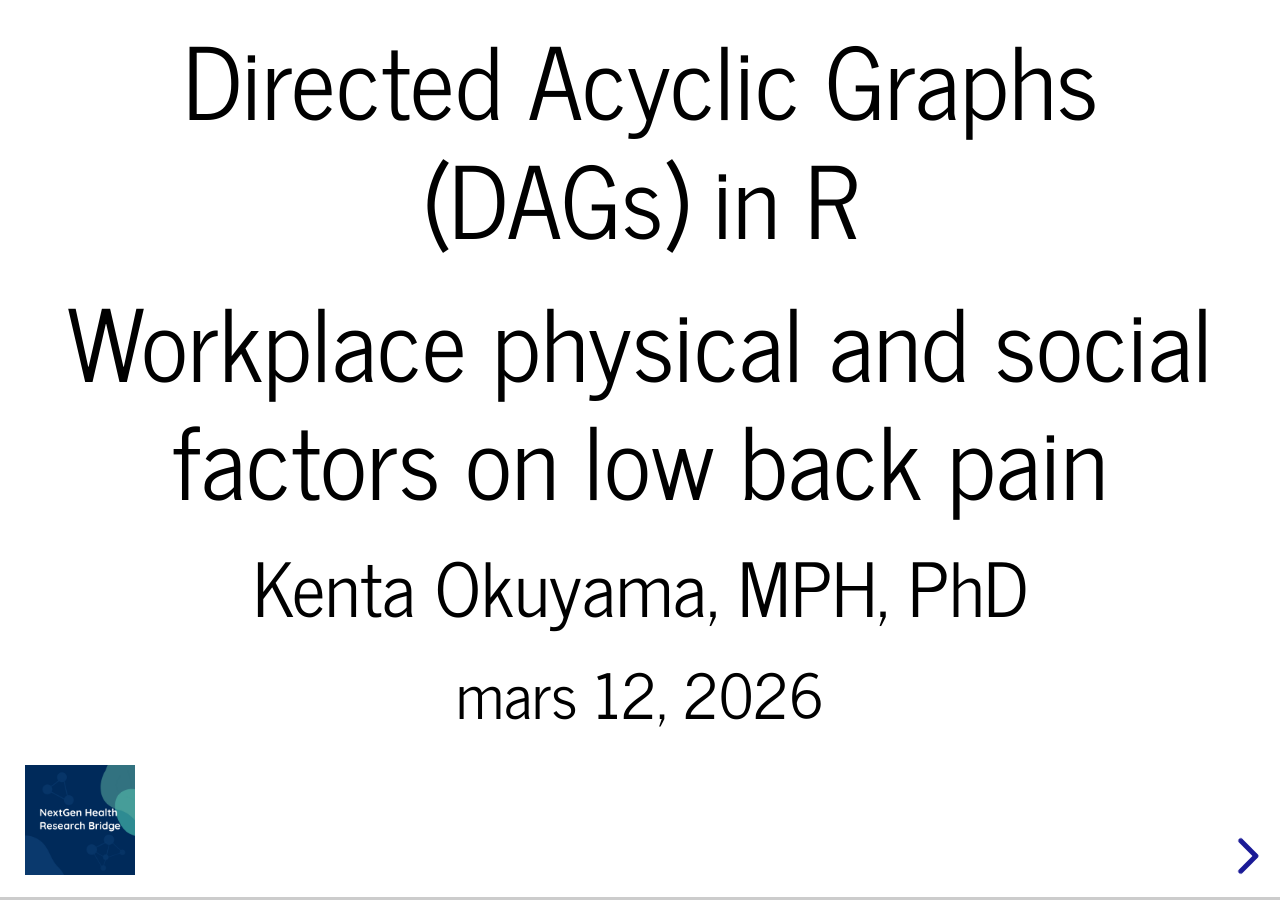
==== slides/dag_workplace_lbp.html @ ab22c9aa "Updated slides further" ====
<!DOCTYPE html>
<html>
<head>
  <meta charset="utf-8">
  <meta name="generator" content="pandoc">
  <meta name="author" content="Kenta Okuyama, MPH, PhD" />
  <title>Directed Acyclic Graphs (DAGs) in R</title>
  <meta name="apple-mobile-web-app-capable" content="yes">
  <meta name="apple-mobile-web-app-status-bar-style" content="black-translucent">
  <meta name="viewport" content="width=device-width, initial-scale=1.0, maximum-scale=1.0, user-scalable=no, minimal-ui">
  <style type="text/css">
html, body, div, span, applet, object, iframe,
h1, h2, h3, h4, h5, h6, p, blockquote, pre,
a, abbr, acronym, address, big, cite, code,
del, dfn, em, img, ins, kbd, q, s, samp,
small, strike, strong, sub, sup, tt, var,
b, u, i, center,
dl, dt, dd, ol, ul, li,
fieldset, form, label, legend,
table, caption, tbody, tfoot, thead, tr, th, td,
article, aside, canvas, details, embed,
figure, figcaption, footer, header, hgroup,
main, menu, nav, output, ruby, section, summary,
time, mark, audio, video {
margin: 0;
padding: 0;
border: 0;
font-size: 100%;
font: inherit;
vertical-align: baseline;
}

article, aside, details, figcaption, figure,
footer, header, hgroup, main, menu, nav, section {
display: block;
}</style>
  <style type="text/css">
.reveal .r-stretch,.reveal .stretch{max-width:none;max-height:none}.reveal pre.r-stretch code,.reveal pre.stretch code{height:100%;max-height:100%;box-sizing:border-box}.reveal .r-fit-text{display:inline-block;white-space:nowrap}.reveal .r-stack{display:grid}.reveal .r-stack>*{grid-area:1/1;margin:auto}.reveal .r-hstack,.reveal .r-vstack{display:flex}.reveal .r-hstack img,.reveal .r-hstack video,.reveal .r-vstack img,.reveal .r-vstack video{min-width:0;min-height:0;-o-object-fit:contain;object-fit:contain}.reveal .r-vstack{flex-direction:column;align-items:center;justify-content:center}.reveal .r-hstack{flex-direction:row;align-items:center;justify-content:center}.reveal .items-stretch{align-items:stretch}.reveal .items-start{align-items:flex-start}.reveal .items-center{align-items:center}.reveal .items-end{align-items:flex-end}.reveal .justify-between{justify-content:space-between}.reveal .justify-around{justify-content:space-around}.reveal .justify-start{justify-content:flex-start}.reveal .justify-center{justify-content:center}.reveal .justify-end{justify-content:flex-end}html.reveal-full-page{width:100%;height:100%;height:100vh;height:calc(var(--vh,1vh) * 100);overflow:hidden}.reveal-viewport{height:100%;overflow:hidden;position:relative;line-height:1;margin:0;background-color:#fff;color:#000}.reveal .slides section .fragment{opacity:0;visibility:hidden;transition:all .2s ease;will-change:opacity}.reveal .slides section .fragment.visible{opacity:1;visibility:inherit}.reveal .slides section .fragment.disabled{transition:none}.reveal .slides section .fragment.grow{opacity:1;visibility:inherit}.reveal .slides section .fragment.grow.visible{transform:scale(1.3)}.reveal .slides section .fragment.shrink{opacity:1;visibility:inherit}.reveal .slides section .fragment.shrink.visible{transform:scale(.7)}.reveal .slides section .fragment.zoom-in{transform:scale(.1)}.reveal .slides section .fragment.zoom-in.visible{transform:none}.reveal .slides section .fragment.fade-out{opacity:1;visibility:inherit}.reveal .slides section .fragment.fade-out.visible{opacity:0;visibility:hidden}.reveal .slides section .fragment.semi-fade-out{opacity:1;visibility:inherit}.reveal .slides section .fragment.semi-fade-out.visible{opacity:.5;visibility:inherit}.reveal .slides section .fragment.strike{opacity:1;visibility:inherit}.reveal .slides section .fragment.strike.visible{text-decoration:line-through}.reveal .slides section .fragment.fade-up{transform:translate(0,40px)}.reveal .slides section .fragment.fade-up.visible{transform:translate(0,0)}.reveal .slides section .fragment.fade-down{transform:translate(0,-40px)}.reveal .slides section .fragment.fade-down.visible{transform:translate(0,0)}.reveal .slides section .fragment.fade-right{transform:translate(-40px,0)}.reveal .slides section .fragment.fade-right.visible{transform:translate(0,0)}.reveal .slides section .fragment.fade-left{transform:translate(40px,0)}.reveal .slides section .fragment.fade-left.visible{transform:translate(0,0)}.reveal .slides section .fragment.current-visible,.reveal .slides section .fragment.fade-in-then-out{opacity:0;visibility:hidden}.reveal .slides section .fragment.current-visible.current-fragment,.reveal .slides section .fragment.fade-in-then-out.current-fragment{opacity:1;visibility:inherit}.reveal .slides section .fragment.fade-in-then-semi-out{opacity:0;visibility:hidden}.reveal .slides section .fragment.fade-in-then-semi-out.visible{opacity:.5;visibility:inherit}.reveal .slides section .fragment.fade-in-then-semi-out.current-fragment{opacity:1;visibility:inherit}.reveal .slides section .fragment.highlight-blue,.reveal .slides section .fragment.highlight-current-blue,.reveal .slides section .fragment.highlight-current-green,.reveal .slides section .fragment.highlight-current-red,.reveal .slides section .fragment.highlight-green,.reveal .slides section .fragment.highlight-red{opacity:1;visibility:inherit}.reveal .slides section .fragment.highlight-red.visible{color:#ff2c2d}.reveal .slides section .fragment.highlight-green.visible{color:#17ff2e}.reveal .slides section .fragment.highlight-blue.visible{color:#1b91ff}.reveal .slides section .fragment.highlight-current-red.current-fragment{color:#ff2c2d}.reveal .slides section .fragment.highlight-current-green.current-fragment{color:#17ff2e}.reveal .slides section .fragment.highlight-current-blue.current-fragment{color:#1b91ff}.reveal:after{content:"";font-style:italic}.reveal iframe{z-index:1}.reveal a{position:relative}@keyframes bounce-right{0%,10%,25%,40%,50%{transform:translateX(0)}20%{transform:translateX(10px)}30%{transform:translateX(-5px)}}@keyframes bounce-left{0%,10%,25%,40%,50%{transform:translateX(0)}20%{transform:translateX(-10px)}30%{transform:translateX(5px)}}@keyframes bounce-down{0%,10%,25%,40%,50%{transform:translateY(0)}20%{transform:translateY(10px)}30%{transform:translateY(-5px)}}.reveal .controls{display:none;position:absolute;top:auto;bottom:12px;right:12px;left:auto;z-index:11;color:#000;pointer-events:none;font-size:10px}.reveal .controls button{position:absolute;padding:0;background-color:transparent;border:0;outline:0;cursor:pointer;color:currentColor;transform:scale(.9999);transition:color .2s ease,opacity .2s ease,transform .2s ease;z-index:2;pointer-events:auto;font-size:inherit;visibility:hidden;opacity:0;-webkit-appearance:none;-webkit-tap-highlight-color:transparent}.reveal .controls .controls-arrow:after,.reveal .controls .controls-arrow:before{content:"";position:absolute;top:0;left:0;width:2.6em;height:.5em;border-radius:.25em;background-color:currentColor;transition:all .15s ease,background-color .8s ease;transform-origin:.2em 50%;will-change:transform}.reveal .controls .controls-arrow{position:relative;width:3.6em;height:3.6em}.reveal .controls .controls-arrow:before{transform:translateX(.5em) translateY(1.55em) rotate(45deg)}.reveal .controls .controls-arrow:after{transform:translateX(.5em) translateY(1.55em) rotate(-45deg)}.reveal .controls .controls-arrow:hover:before{transform:translateX(.5em) translateY(1.55em) rotate(40deg)}.reveal .controls .controls-arrow:hover:after{transform:translateX(.5em) translateY(1.55em) rotate(-40deg)}.reveal .controls .controls-arrow:active:before{transform:translateX(.5em) translateY(1.55em) rotate(36deg)}.reveal .controls .controls-arrow:active:after{transform:translateX(.5em) translateY(1.55em) rotate(-36deg)}.reveal .controls .navigate-left{right:6.4em;bottom:3.2em;transform:translateX(-10px)}.reveal .controls .navigate-left.highlight{animation:bounce-left 2s 50 both ease-out}.reveal .controls .navigate-right{right:0;bottom:3.2em;transform:translateX(10px)}.reveal .controls .navigate-right .controls-arrow{transform:rotate(180deg)}.reveal .controls .navigate-right.highlight{animation:bounce-right 2s 50 both ease-out}.reveal .controls .navigate-up{right:3.2em;bottom:6.4em;transform:translateY(-10px)}.reveal .controls .navigate-up .controls-arrow{transform:rotate(90deg)}.reveal .controls .navigate-down{right:3.2em;bottom:-1.4em;padding-bottom:1.4em;transform:translateY(10px)}.reveal .controls .navigate-down .controls-arrow{transform:rotate(-90deg)}.reveal .controls .navigate-down.highlight{animation:bounce-down 2s 50 both ease-out}.reveal .controls[data-controls-back-arrows=faded] .navigate-up.enabled{opacity:.3}.reveal .controls[data-controls-back-arrows=faded] .navigate-up.enabled:hover{opacity:1}.reveal .controls[data-controls-back-arrows=hidden] .navigate-up.enabled{opacity:0;visibility:hidden}.reveal .controls .enabled{visibility:visible;opacity:.9;cursor:pointer;transform:none}.reveal .controls .enabled.fragmented{opacity:.5}.reveal .controls .enabled.fragmented:hover,.reveal .controls .enabled:hover{opacity:1}.reveal:not(.rtl) .controls[data-controls-back-arrows=faded] .navigate-left.enabled{opacity:.3}.reveal:not(.rtl) .controls[data-controls-back-arrows=faded] .navigate-left.enabled:hover{opacity:1}.reveal:not(.rtl) .controls[data-controls-back-arrows=hidden] .navigate-left.enabled{opacity:0;visibility:hidden}.reveal.rtl .controls[data-controls-back-arrows=faded] .navigate-right.enabled{opacity:.3}.reveal.rtl .controls[data-controls-back-arrows=faded] .navigate-right.enabled:hover{opacity:1}.reveal.rtl .controls[data-controls-back-arrows=hidden] .navigate-right.enabled{opacity:0;visibility:hidden}.reveal[data-navigation-mode=linear].has-horizontal-slides .navigate-down,.reveal[data-navigation-mode=linear].has-horizontal-slides .navigate-up{display:none}.reveal:not(.has-vertical-slides) .controls .navigate-left,.reveal[data-navigation-mode=linear].has-horizontal-slides .navigate-left{bottom:1.4em;right:5.5em}.reveal:not(.has-vertical-slides) .controls .navigate-right,.reveal[data-navigation-mode=linear].has-horizontal-slides .navigate-right{bottom:1.4em;right:.5em}.reveal:not(.has-horizontal-slides) .controls .navigate-up{right:1.4em;bottom:5em}.reveal:not(.has-horizontal-slides) .controls .navigate-down{right:1.4em;bottom:.5em}.reveal.has-dark-background .controls{color:#fff}.reveal.has-light-background .controls{color:#000}.reveal.no-hover .controls .controls-arrow:active:before,.reveal.no-hover .controls .controls-arrow:hover:before{transform:translateX(.5em) translateY(1.55em) rotate(45deg)}.reveal.no-hover .controls .controls-arrow:active:after,.reveal.no-hover .controls .controls-arrow:hover:after{transform:translateX(.5em) translateY(1.55em) rotate(-45deg)}@media screen and (min-width:500px){.reveal .controls[data-controls-layout=edges]{top:0;right:0;bottom:0;left:0}.reveal .controls[data-controls-layout=edges] .navigate-down,.reveal .controls[data-controls-layout=edges] .navigate-left,.reveal .controls[data-controls-layout=edges] .navigate-right,.reveal .controls[data-controls-layout=edges] .navigate-up{bottom:auto;right:auto}.reveal .controls[data-controls-layout=edges] .navigate-left{top:50%;left:.8em;margin-top:-1.8em}.reveal .controls[data-controls-layout=edges] .navigate-right{top:50%;right:.8em;margin-top:-1.8em}.reveal .controls[data-controls-layout=edges] .navigate-up{top:.8em;left:50%;margin-left:-1.8em}.reveal .controls[data-controls-layout=edges] .navigate-down{bottom:-.3em;left:50%;margin-left:-1.8em}}.reveal .progress{position:absolute;display:none;height:3px;width:100%;bottom:0;left:0;z-index:10;background-color:rgba(0,0,0,.2);color:#fff}.reveal .progress:after{content:"";display:block;position:absolute;height:10px;width:100%;top:-10px}.reveal .progress span{display:block;height:100%;width:100%;background-color:currentColor;transition:transform .8s cubic-bezier(.26,.86,.44,.985);transform-origin:0 0;transform:scaleX(0)}.reveal .slide-number{position:absolute;display:block;right:8px;bottom:8px;z-index:31;font-family:Helvetica,sans-serif;font-size:12px;line-height:1;color:#fff;background-color:rgba(0,0,0,.4);padding:5px}.reveal .slide-number a{color:currentColor}.reveal .slide-number-delimiter{margin:0 3px}.reveal{position:relative;width:100%;height:100%;overflow:hidden;touch-action:pinch-zoom}.reveal.embedded{touch-action:pan-y}.reveal .slides{position:absolute;width:100%;height:100%;top:0;right:0;bottom:0;left:0;margin:auto;pointer-events:none;overflow:visible;z-index:1;text-align:center;perspective:600px;perspective-origin:50% 40%}.reveal .slides>section{perspective:600px}.reveal .slides>section,.reveal .slides>section>section{display:none;position:absolute;width:100%;pointer-events:auto;z-index:10;transform-style:flat;transition:transform-origin .8s cubic-bezier(.26,.86,.44,.985),transform .8s cubic-bezier(.26,.86,.44,.985),visibility .8s cubic-bezier(.26,.86,.44,.985),opacity .8s cubic-bezier(.26,.86,.44,.985)}.reveal[data-transition-speed=fast] .slides section{transition-duration:.4s}.reveal[data-transition-speed=slow] .slides section{transition-duration:1.2s}.reveal .slides section[data-transition-speed=fast]{transition-duration:.4s}.reveal .slides section[data-transition-speed=slow]{transition-duration:1.2s}.reveal .slides>section.stack{padding-top:0;padding-bottom:0;pointer-events:none;height:100%}.reveal .slides>section.present,.reveal .slides>section>section.present{display:block;z-index:11;opacity:1}.reveal .slides>section:empty,.reveal .slides>section>section:empty,.reveal .slides>section>section[data-background-interactive],.reveal .slides>section[data-background-interactive]{pointer-events:none}.reveal.center,.reveal.center .slides,.reveal.center .slides section{min-height:0!important}.reveal .slides>section:not(.present),.reveal .slides>section>section:not(.present){pointer-events:none}.reveal.overview .slides>section,.reveal.overview .slides>section>section{pointer-events:auto}.reveal .slides>section.future,.reveal .slides>section.past,.reveal .slides>section>section.future,.reveal .slides>section>section.past{opacity:0}.reveal .slides>section[data-transition=slide].past,.reveal .slides>section[data-transition~=slide-out].past,.reveal.slide .slides>section:not([data-transition]).past{transform:translate(-150%,0)}.reveal .slides>section[data-transition=slide].future,.reveal .slides>section[data-transition~=slide-in].future,.reveal.slide .slides>section:not([data-transition]).future{transform:translate(150%,0)}.reveal .slides>section>section[data-transition=slide].past,.reveal .slides>section>section[data-transition~=slide-out].past,.reveal.slide .slides>section>section:not([data-transition]).past{transform:translate(0,-150%)}.reveal .slides>section>section[data-transition=slide].future,.reveal .slides>section>section[data-transition~=slide-in].future,.reveal.slide .slides>section>section:not([data-transition]).future{transform:translate(0,150%)}.reveal .slides>section[data-transition=linear].past,.reveal .slides>section[data-transition~=linear-out].past,.reveal.linear .slides>section:not([data-transition]).past{transform:translate(-150%,0)}.reveal .slides>section[data-transition=linear].future,.reveal .slides>section[data-transition~=linear-in].future,.reveal.linear .slides>section:not([data-transition]).future{transform:translate(150%,0)}.reveal .slides>section>section[data-transition=linear].past,.reveal .slides>section>section[data-transition~=linear-out].past,.reveal.linear .slides>section>section:not([data-transition]).past{transform:translate(0,-150%)}.reveal .slides>section>section[data-transition=linear].future,.reveal .slides>section>section[data-transition~=linear-in].future,.reveal.linear .slides>section>section:not([data-transition]).future{transform:translate(0,150%)}.reveal .slides section[data-transition=default].stack,.reveal.default .slides section.stack{transform-style:preserve-3d}.reveal .slides>section[data-transition=default].past,.reveal .slides>section[data-transition~=default-out].past,.reveal.default .slides>section:not([data-transition]).past{transform:translate3d(-100%,0,0) rotateY(-90deg) translate3d(-100%,0,0)}.reveal .slides>section[data-transition=default].future,.reveal .slides>section[data-transition~=default-in].future,.reveal.default .slides>section:not([data-transition]).future{transform:translate3d(100%,0,0) rotateY(90deg) translate3d(100%,0,0)}.reveal .slides>section>section[data-transition=default].past,.reveal .slides>section>section[data-transition~=default-out].past,.reveal.default .slides>section>section:not([data-transition]).past{transform:translate3d(0,-300px,0) rotateX(70deg) translate3d(0,-300px,0)}.reveal .slides>section>section[data-transition=default].future,.reveal .slides>section>section[data-transition~=default-in].future,.reveal.default .slides>section>section:not([data-transition]).future{transform:translate3d(0,300px,0) rotateX(-70deg) translate3d(0,300px,0)}.reveal .slides section[data-transition=convex].stack,.reveal.convex .slides section.stack{transform-style:preserve-3d}.reveal .slides>section[data-transition=convex].past,.reveal .slides>section[data-transition~=convex-out].past,.reveal.convex .slides>section:not([data-transition]).past{transform:translate3d(-100%,0,0) rotateY(-90deg) translate3d(-100%,0,0)}.reveal .slides>section[data-transition=convex].future,.reveal .slides>section[data-transition~=convex-in].future,.reveal.convex .slides>section:not([data-transition]).future{transform:translate3d(100%,0,0) rotateY(90deg) translate3d(100%,0,0)}.reveal .slides>section>section[data-transition=convex].past,.reveal .slides>section>section[data-transition~=convex-out].past,.reveal.convex .slides>section>section:not([data-transition]).past{transform:translate3d(0,-300px,0) rotateX(70deg) translate3d(0,-300px,0)}.reveal .slides>section>section[data-transition=convex].future,.reveal .slides>section>section[data-transition~=convex-in].future,.reveal.convex .slides>section>section:not([data-transition]).future{transform:translate3d(0,300px,0) rotateX(-70deg) translate3d(0,300px,0)}.reveal .slides section[data-transition=concave].stack,.reveal.concave .slides section.stack{transform-style:preserve-3d}.reveal .slides>section[data-transition=concave].past,.reveal .slides>section[data-transition~=concave-out].past,.reveal.concave .slides>section:not([data-transition]).past{transform:translate3d(-100%,0,0) rotateY(90deg) translate3d(-100%,0,0)}.reveal .slides>section[data-transition=concave].future,.reveal .slides>section[data-transition~=concave-in].future,.reveal.concave .slides>section:not([data-transition]).future{transform:translate3d(100%,0,0) rotateY(-90deg) translate3d(100%,0,0)}.reveal .slides>section>section[data-transition=concave].past,.reveal .slides>section>section[data-transition~=concave-out].past,.reveal.concave .slides>section>section:not([data-transition]).past{transform:translate3d(0,-80%,0) rotateX(-70deg) translate3d(0,-80%,0)}.reveal .slides>section>section[data-transition=concave].future,.reveal .slides>section>section[data-transition~=concave-in].future,.reveal.concave .slides>section>section:not([data-transition]).future{transform:translate3d(0,80%,0) rotateX(70deg) translate3d(0,80%,0)}.reveal .slides section[data-transition=zoom],.reveal.zoom .slides section:not([data-transition]){transition-timing-function:ease}.reveal .slides>section[data-transition=zoom].past,.reveal .slides>section[data-transition~=zoom-out].past,.reveal.zoom .slides>section:not([data-transition]).past{visibility:hidden;transform:scale(16)}.reveal .slides>section[data-transition=zoom].future,.reveal .slides>section[data-transition~=zoom-in].future,.reveal.zoom .slides>section:not([data-transition]).future{visibility:hidden;transform:scale(.2)}.reveal .slides>section>section[data-transition=zoom].past,.reveal .slides>section>section[data-transition~=zoom-out].past,.reveal.zoom .slides>section>section:not([data-transition]).past{transform:scale(16)}.reveal .slides>section>section[data-transition=zoom].future,.reveal .slides>section>section[data-transition~=zoom-in].future,.reveal.zoom .slides>section>section:not([data-transition]).future{transform:scale(.2)}.reveal.cube .slides{perspective:1300px}.reveal.cube .slides section{padding:30px;min-height:700px;-webkit-backface-visibility:hidden;backface-visibility:hidden;box-sizing:border-box;transform-style:preserve-3d}.reveal.center.cube .slides section{min-height:0}.reveal.cube .slides section:not(.stack):before{content:"";position:absolute;display:block;width:100%;height:100%;left:0;top:0;background:rgba(0,0,0,.1);border-radius:4px;transform:translateZ(-20px)}.reveal.cube .slides section:not(.stack):after{content:"";position:absolute;display:block;width:90%;height:30px;left:5%;bottom:0;background:0 0;z-index:1;border-radius:4px;box-shadow:0 95px 25px rgba(0,0,0,.2);transform:translateZ(-90px) rotateX(65deg)}.reveal.cube .slides>section.stack{padding:0;background:0 0}.reveal.cube .slides>section.past{transform-origin:100% 0;transform:translate3d(-100%,0,0) rotateY(-90deg)}.reveal.cube .slides>section.future{transform-origin:0 0;transform:translate3d(100%,0,0) rotateY(90deg)}.reveal.cube .slides>section>section.past{transform-origin:0 100%;transform:translate3d(0,-100%,0) rotateX(90deg)}.reveal.cube .slides>section>section.future{transform-origin:0 0;transform:translate3d(0,100%,0) rotateX(-90deg)}.reveal.page .slides{perspective-origin:0 50%;perspective:3000px}.reveal.page .slides section{padding:30px;min-height:700px;box-sizing:border-box;transform-style:preserve-3d}.reveal.page .slides section.past{z-index:12}.reveal.page .slides section:not(.stack):before{content:"";position:absolute;display:block;width:100%;height:100%;left:0;top:0;background:rgba(0,0,0,.1);transform:translateZ(-20px)}.reveal.page .slides section:not(.stack):after{content:"";position:absolute;display:block;width:90%;height:30px;left:5%;bottom:0;background:0 0;z-index:1;border-radius:4px;box-shadow:0 95px 25px rgba(0,0,0,.2);-webkit-transform:translateZ(-90px) rotateX(65deg)}.reveal.page .slides>section.stack{padding:0;background:0 0}.reveal.page .slides>section.past{transform-origin:0 0;transform:translate3d(-40%,0,0) rotateY(-80deg)}.reveal.page .slides>section.future{transform-origin:100% 0;transform:translate3d(0,0,0)}.reveal.page .slides>section>section.past{transform-origin:0 0;transform:translate3d(0,-40%,0) rotateX(80deg)}.reveal.page .slides>section>section.future{transform-origin:0 100%;transform:translate3d(0,0,0)}.reveal .slides section[data-transition=fade],.reveal.fade .slides section:not([data-transition]),.reveal.fade .slides>section>section:not([data-transition]){transform:none;transition:opacity .5s}.reveal.fade.overview .slides section,.reveal.fade.overview .slides>section>section{transition:none}.reveal .slides section[data-transition=none],.reveal.none .slides section:not([data-transition]){transform:none;transition:none}.reveal .pause-overlay{position:absolute;top:0;left:0;width:100%;height:100%;background:#000;visibility:hidden;opacity:0;z-index:100;transition:all 1s ease}.reveal .pause-overlay .resume-button{position:absolute;bottom:20px;right:20px;color:#ccc;border-radius:2px;padding:6px 14px;border:2px solid #ccc;font-size:16px;background:0 0;cursor:pointer}.reveal .pause-overlay .resume-button:hover{color:#fff;border-color:#fff}.reveal.paused .pause-overlay{visibility:visible;opacity:1}.reveal .no-transition,.reveal .no-transition *,.reveal .slides.disable-slide-transitions section{transition:none!important}.reveal .slides.disable-slide-transitions section{transform:none!important}.reveal .backgrounds{position:absolute;width:100%;height:100%;top:0;left:0;perspective:600px}.reveal .slide-background{display:none;position:absolute;width:100%;height:100%;opacity:0;visibility:hidden;overflow:hidden;background-color:rgba(0,0,0,0);transition:all .8s cubic-bezier(.26,.86,.44,.985)}.reveal .slide-background-content{position:absolute;width:100%;height:100%;background-position:50% 50%;background-repeat:no-repeat;background-size:cover}.reveal .slide-background.stack{display:block}.reveal .slide-background.present{opacity:1;visibility:visible;z-index:2}.print-pdf .reveal .slide-background{opacity:1!important;visibility:visible!important}.reveal .slide-background video{position:absolute;width:100%;height:100%;max-width:none;max-height:none;top:0;left:0;-o-object-fit:cover;object-fit:cover}.reveal .slide-background[data-background-size=contain] video{-o-object-fit:contain;object-fit:contain}.reveal>.backgrounds .slide-background[data-background-transition=none],.reveal[data-background-transition=none]>.backgrounds .slide-background:not([data-background-transition]){transition:none}.reveal>.backgrounds .slide-background[data-background-transition=slide],.reveal[data-background-transition=slide]>.backgrounds .slide-background:not([data-background-transition]){opacity:1}.reveal>.backgrounds .slide-background.past[data-background-transition=slide],.reveal[data-background-transition=slide]>.backgrounds .slide-background.past:not([data-background-transition]){transform:translate(-100%,0)}.reveal>.backgrounds .slide-background.future[data-background-transition=slide],.reveal[data-background-transition=slide]>.backgrounds .slide-background.future:not([data-background-transition]){transform:translate(100%,0)}.reveal>.backgrounds .slide-background>.slide-background.past[data-background-transition=slide],.reveal[data-background-transition=slide]>.backgrounds .slide-background>.slide-background.past:not([data-background-transition]){transform:translate(0,-100%)}.reveal>.backgrounds .slide-background>.slide-background.future[data-background-transition=slide],.reveal[data-background-transition=slide]>.backgrounds .slide-background>.slide-background.future:not([data-background-transition]){transform:translate(0,100%)}.reveal>.backgrounds .slide-background.past[data-background-transition=convex],.reveal[data-background-transition=convex]>.backgrounds .slide-background.past:not([data-background-transition]){opacity:0;transform:translate3d(-100%,0,0) rotateY(-90deg) translate3d(-100%,0,0)}.reveal>.backgrounds .slide-background.future[data-background-transition=convex],.reveal[data-background-transition=convex]>.backgrounds .slide-background.future:not([data-background-transition]){opacity:0;transform:translate3d(100%,0,0) rotateY(90deg) translate3d(100%,0,0)}.reveal>.backgrounds .slide-background>.slide-background.past[data-background-transition=convex],.reveal[data-background-transition=convex]>.backgrounds .slide-background>.slide-background.past:not([data-background-transition]){opacity:0;transform:translate3d(0,-100%,0) rotateX(90deg) translate3d(0,-100%,0)}.reveal>.backgrounds .slide-background>.slide-background.future[data-background-transition=convex],.reveal[data-background-transition=convex]>.backgrounds .slide-background>.slide-background.future:not([data-background-transition]){opacity:0;transform:translate3d(0,100%,0) rotateX(-90deg) translate3d(0,100%,0)}.reveal>.backgrounds .slide-background.past[data-background-transition=concave],.reveal[data-background-transition=concave]>.backgrounds .slide-background.past:not([data-background-transition]){opacity:0;transform:translate3d(-100%,0,0) rotateY(90deg) translate3d(-100%,0,0)}.reveal>.backgrounds .slide-background.future[data-background-transition=concave],.reveal[data-background-transition=concave]>.backgrounds .slide-background.future:not([data-background-transition]){opacity:0;transform:translate3d(100%,0,0) rotateY(-90deg) translate3d(100%,0,0)}.reveal>.backgrounds .slide-background>.slide-background.past[data-background-transition=concave],.reveal[data-background-transition=concave]>.backgrounds .slide-background>.slide-background.past:not([data-background-transition]){opacity:0;transform:translate3d(0,-100%,0) rotateX(-90deg) translate3d(0,-100%,0)}.reveal>.backgrounds .slide-background>.slide-background.future[data-background-transition=concave],.reveal[data-background-transition=concave]>.backgrounds .slide-background>.slide-background.future:not([data-background-transition]){opacity:0;transform:translate3d(0,100%,0) rotateX(90deg) translate3d(0,100%,0)}.reveal>.backgrounds .slide-background[data-background-transition=zoom],.reveal[data-background-transition=zoom]>.backgrounds .slide-background:not([data-background-transition]){transition-timing-function:ease}.reveal>.backgrounds .slide-background.past[data-background-transition=zoom],.reveal[data-background-transition=zoom]>.backgrounds .slide-background.past:not([data-background-transition]){opacity:0;visibility:hidden;transform:scale(16)}.reveal>.backgrounds .slide-background.future[data-background-transition=zoom],.reveal[data-background-transition=zoom]>.backgrounds .slide-background.future:not([data-background-transition]){opacity:0;visibility:hidden;transform:scale(.2)}.reveal>.backgrounds .slide-background>.slide-background.past[data-background-transition=zoom],.reveal[data-background-transition=zoom]>.backgrounds .slide-background>.slide-background.past:not([data-background-transition]){opacity:0;visibility:hidden;transform:scale(16)}.reveal>.backgrounds .slide-background>.slide-background.future[data-background-transition=zoom],.reveal[data-background-transition=zoom]>.backgrounds .slide-background>.slide-background.future:not([data-background-transition]){opacity:0;visibility:hidden;transform:scale(.2)}.reveal[data-transition-speed=fast]>.backgrounds .slide-background{transition-duration:.4s}.reveal[data-transition-speed=slow]>.backgrounds .slide-background{transition-duration:1.2s}.reveal [data-auto-animate-target^=unmatched]{will-change:opacity}.reveal section[data-auto-animate]:not(.stack):not([data-auto-animate=running]) [data-auto-animate-target^=unmatched]{opacity:0}.reveal.overview{perspective-origin:50% 50%;perspective:700px}.reveal.overview .slides{-moz-transform-style:preserve-3d}.reveal.overview .slides section{height:100%;top:0!important;opacity:1!important;overflow:hidden;visibility:visible!important;cursor:pointer;box-sizing:border-box}.reveal.overview .slides section.present,.reveal.overview .slides section:hover{outline:10px solid rgba(150,150,150,.4);outline-offset:10px}.reveal.overview .slides section .fragment{opacity:1;transition:none}.reveal.overview .slides section:after,.reveal.overview .slides section:before{display:none!important}.reveal.overview .slides>section.stack{padding:0;top:0!important;background:0 0;outline:0;overflow:visible}.reveal.overview .backgrounds{perspective:inherit;-moz-transform-style:preserve-3d}.reveal.overview .backgrounds .slide-background{opacity:1;visibility:visible;outline:10px solid rgba(150,150,150,.1);outline-offset:10px}.reveal.overview .backgrounds .slide-background.stack{overflow:visible}.reveal.overview .slides section,.reveal.overview-deactivating .slides section{transition:none}.reveal.overview .backgrounds .slide-background,.reveal.overview-deactivating .backgrounds .slide-background{transition:none}.reveal.rtl .slides,.reveal.rtl .slides h1,.reveal.rtl .slides h2,.reveal.rtl .slides h3,.reveal.rtl .slides h4,.reveal.rtl .slides h5,.reveal.rtl .slides h6{direction:rtl;font-family:sans-serif}.reveal.rtl code,.reveal.rtl pre{direction:ltr}.reveal.rtl ol,.reveal.rtl ul{text-align:right}.reveal.rtl .progress span{transform-origin:100% 0}.reveal.has-parallax-background .backgrounds{transition:all .8s ease}.reveal.has-parallax-background[data-transition-speed=fast] .backgrounds{transition-duration:.4s}.reveal.has-parallax-background[data-transition-speed=slow] .backgrounds{transition-duration:1.2s}.reveal>.overlay{position:absolute;top:0;left:0;width:100%;height:100%;z-index:1000;background:rgba(0,0,0,.9);transition:all .3s ease}.reveal>.overlay .spinner{position:absolute;display:block;top:50%;left:50%;width:32px;height:32px;margin:-16px 0 0 -16px;z-index:10;background-image:url([data-uri]%2F%2F%2F6%2Bvr8nJybW1tcDAwOjo6Nvb26ioqKOjo7Ozs%2FLy8vz8%2FAAAAAAAAAAAACH%2FC05FVFNDQVBFMi4wAwEAAAAh%2FhpDcmVhdGVkIHdpdGggYWpheGxvYWQuaW5mbwAh%[base64]%2FV%2FnmOM82XiHRLYKhKP1oZmADdEAAAh%2BQQJCgAAACwAAAAAIAAgAAAE6hDISWlZpOrNp1lGNRSdRpDUolIGw5RUYhhHukqFu8DsrEyqnWThGvAmhVlteBvojpTDDBUEIFwMFBRAmBkSgOrBFZogCASwBDEY%2FCZSg7GSE0gSCjQBMVG023xWBhklAnoEdhQEfyNqMIcKjhRsjEdnezB%2BA4k8gTwJhFuiW4dokXiloUepBAp5qaKpp6%2BHo7aWW54wl7obvEe0kRuoplCGepwSx2jJvqHEmGt6whJpGpfJCHmOoNHKaHx61WiSR92E4lbFoq%2BB6QDtuetcaBPnW6%2BO7wDHpIiK9SaVK5GgV543tzjgGcghAgAh%[base64]%2B%2BG%2Bw48edZPK%2BM6hLJpQg484enXIdQFSS1u6UhksENEQAAIfkECQoAAAAsAAAAACAAIAAABOcQyEmpGKLqzWcZRVUQnZYg1aBSh2GUVEIQ2aQOE%2BG%2BcD4ntpWkZQj1JIiZIogDFFyHI0UxQwFugMSOFIPJftfVAEoZLBbcLEFhlQiqGp1Vd140AUklUN3eCA51C1EWMzMCezCBBmkxVIVHBWd3HHl9JQOIJSdSnJ0TDKChCwUJjoWMPaGqDKannasMo6WnM562R5YluZRwur0wpgqZE7NKUm%2BFNRPIhjBJxKZteWuIBMN4zRMIVIhffcgojwCF117i4nlLnY5ztRLsnOk%2BaV%2BoJY7V7m76PdkS4trKcdg0Zc0tTcKkRAAAIfkECQoAAAAsAAAAACAAIAAABO4QyEkpKqjqzScpRaVkXZWQEximw1BSCUEIlDohrft6cpKCk5xid5MNJTaAIkekKGQkWyKHkvhKsR7ARmitkAYDYRIbUQRQjWBwJRzChi9CRlBcY1UN4g0%[base64]%[base64]%2BE71SRQeyqUToLA7VxF0JDyIQh%2FMVVPMt1ECZlfcjZJ9mIKoaTl1MRIl5o4CUKXOwmyrCInCKqcWtvadL2SYhyASyNDJ0uIiRMDjI0Fd30%2FiI2UA5GSS5UDj2l6NoqgOgN4gksEBgYFf0FDqKgHnyZ9OX8HrgYHdHpcHQULXAS2qKpENRg7eAMLC7kTBaixUYFkKAzWAAnLC7FLVxLWDBLKCwaKTULgEwbLA4hJtOkSBNqITT3xEgfLpBtzE%2FjiuL04RGEBgwWhShRgQExHBAAh%2BQQJCgAAACwAAAAAIAAgAAAE7xDISWlSqerNpyJKhWRdlSAVoVLCWk6JKlAqAavhO9UkUHsqlE6CwO1cRdCQ8iEIfzFVTzLdRAmZX3I2SfZiCqGk5dTESJeaOAlClzsJsqwiJwiqnFrb2nS9kmIcgEsjQydLiIlHehhpejaIjzh9eomSjZR%[base64]%2BE71SRQeyqUToLA7VxF0JDyIQh%[base64]%2BE71SRQeyqUToLA7VxF0JDyIQh%2FMVVPMt1ECZlfcjZJ9mIKoaTl1MRIl5o4CUKXOwmyrCInCKqcWtvadL2SYhyASyNDJ0uIiUd6GAULDJCRiXo1CpGXDJOUjY%2BYip9DhToJA4RBLwMLCwVDfRgbBAaqqoZ1XBMHswsHtxtFaH1iqaoGNgAIxRpbFAgfPQSqpbgGBqUD1wBXeCYp1AYZ19JJOYgH1KwA4UBvQwXUBxPqVD9L3sbp2BNk2xvvFPJd%2BMFCN6HAAIKgNggY0KtEBAAh%[base64]%2BvsYMDAzZQPC9VCNkDWUhGkuE5PxJNwiUK4UfLzOlD4WvzAHaoG9nxPi5d%2BjYUqfAhhykOFwJWiAAAIfkECQoAAAAsAAAAACAAIAAABPAQyElpUqnqzaciSoVkXVUMFaFSwlpOCcMYlErAavhOMnNLNo8KsZsMZItJEIDIFSkLGQoQTNhIsFehRww2CQLKF0tYGKYSg%2BygsZIuNqJksKgbfgIGepNo2cIUB3V1B3IvNiBYNQaDSTtfhhx0CwVPI0UJe0%2Bbm4g5VgcGoqOcnjmjqDSdnhgEoamcsZuXO1aWQy8KAwOAuTYYGwi7w5h%2BKr0SJ8MFihpNbx%2B4Erq7BYBuzsdiH1jCAzoSfl0rVirNbRXlBBlLX%2BBP0XJLAPGzTkAuAOqb0WT5AH7OcdCm5B8TgRwSRKIHQtaLCwg1RAAAOwAAAAAAAAAAAA%3D%3D);visibility:visible;opacity:.6;transition:all .3s ease}.reveal>.overlay header{position:absolute;left:0;top:0;width:100%;padding:5px;z-index:2;box-sizing:border-box}.reveal>.overlay header a{display:inline-block;width:40px;height:40px;line-height:36px;padding:0 10px;float:right;opacity:.6;box-sizing:border-box}.reveal>.overlay header a:hover{opacity:1}.reveal>.overlay header a .icon{display:inline-block;width:20px;height:20px;background-position:50% 50%;background-size:100%;background-repeat:no-repeat}.reveal>.overlay header a.close .icon{background-image:url([data-uri])}.reveal>.overlay header a.external .icon{background-image:url([data-uri])}.reveal>.overlay .viewport{position:absolute;display:flex;top:50px;right:0;bottom:0;left:0}.reveal>.overlay.overlay-preview .viewport iframe{width:100%;height:100%;max-width:100%;max-height:100%;border:0;opacity:0;visibility:hidden;transition:all .3s ease}.reveal>.overlay.overlay-preview.loaded .viewport iframe{opacity:1;visibility:visible}.reveal>.overlay.overlay-preview.loaded .viewport-inner{position:absolute;z-index:-1;left:0;top:45%;width:100%;text-align:center;letter-spacing:normal}.reveal>.overlay.overlay-preview .x-frame-error{opacity:0;transition:opacity .3s ease .3s}.reveal>.overlay.overlay-preview.loaded .x-frame-error{opacity:1}.reveal>.overlay.overlay-preview.loaded .spinner{opacity:0;visibility:hidden;transform:scale(.2)}.reveal>.overlay.overlay-help .viewport{overflow:auto;color:#fff}.reveal>.overlay.overlay-help .viewport .viewport-inner{width:600px;margin:auto;padding:20px 20px 80px 20px;text-align:center;letter-spacing:normal}.reveal>.overlay.overlay-help .viewport .viewport-inner .title{font-size:20px}.reveal>.overlay.overlay-help .viewport .viewport-inner table{border:1px solid #fff;border-collapse:collapse;font-size:16px}.reveal>.overlay.overlay-help .viewport .viewport-inner table td,.reveal>.overlay.overlay-help .viewport .viewport-inner table th{width:200px;padding:14px;border:1px solid #fff;vertical-align:middle}.reveal>.overlay.overlay-help .viewport .viewport-inner table th{padding-top:20px;padding-bottom:20px}.reveal .playback{position:absolute;left:15px;bottom:20px;z-index:30;cursor:pointer;transition:all .4s ease;-webkit-tap-highlight-color:transparent}.reveal.overview .playback{opacity:0;visibility:hidden}.reveal .hljs{min-height:100%}.reveal .hljs table{margin:initial}.reveal .hljs-ln-code,.reveal .hljs-ln-numbers{padding:0;border:0}.reveal .hljs-ln-numbers{opacity:.6;padding-right:.75em;text-align:right;vertical-align:top}.reveal .hljs.has-highlights tr:not(.highlight-line){opacity:.4}.reveal .hljs:not(:first-child).fragment{position:absolute;top:0;left:0;width:100%;box-sizing:border-box}.reveal pre[data-auto-animate-target]{overflow:hidden}.reveal pre[data-auto-animate-target] code{height:100%}.reveal .roll{display:inline-block;line-height:1.2;overflow:hidden;vertical-align:top;perspective:400px;perspective-origin:50% 50%}.reveal .roll:hover{background:0 0;text-shadow:none}.reveal .roll span{display:block;position:relative;padding:0 2px;pointer-events:none;transition:all .4s ease;transform-origin:50% 0;transform-style:preserve-3d;-webkit-backface-visibility:hidden;backface-visibility:hidden}.reveal .roll:hover span{background:rgba(0,0,0,.5);transform:translate3d(0,0,-45px) rotateX(90deg)}.reveal .roll span:after{content:attr(data-title);display:block;position:absolute;left:0;top:0;padding:0 2px;-webkit-backface-visibility:hidden;backface-visibility:hidden;transform-origin:50% 0;transform:translate3d(0,110%,0) rotateX(-90deg)}.reveal aside.notes{display:none}.reveal .speaker-notes{display:none;position:absolute;width:33.3333333333%;height:100%;top:0;left:100%;padding:14px 18px 14px 18px;z-index:1;font-size:18px;line-height:1.4;border:1px solid rgba(0,0,0,.05);color:#222;background-color:#f5f5f5;overflow:auto;box-sizing:border-box;text-align:left;font-family:Helvetica,sans-serif;-webkit-overflow-scrolling:touch}.reveal .speaker-notes .notes-placeholder{color:#ccc;font-style:italic}.reveal .speaker-notes:focus{outline:0}.reveal .speaker-notes:before{content:"Speaker notes";display:block;margin-bottom:10px;opacity:.5}.reveal.show-notes{max-width:75%;overflow:visible}.reveal.show-notes .speaker-notes{display:block}@media screen and (min-width:1600px){.reveal .speaker-notes{font-size:20px}}@media screen and (max-width:1024px){.reveal.show-notes{border-left:0;max-width:none;max-height:70%;max-height:70vh;overflow:visible}.reveal.show-notes .speaker-notes{top:100%;left:0;width:100%;height:30vh;border:0}}@media screen and (max-width:600px){.reveal.show-notes{max-height:60%;max-height:60vh}.reveal.show-notes .speaker-notes{top:100%;height:40vh}.reveal .speaker-notes{font-size:14px}}.zoomed .reveal *,.zoomed .reveal :after,.zoomed .reveal :before{-webkit-backface-visibility:visible!important;backface-visibility:visible!important}.zoomed .reveal .controls,.zoomed .reveal .progress{opacity:0}.zoomed .reveal .roll span{background:0 0}.zoomed .reveal .roll span:after{visibility:hidden}html.print-pdf *{-webkit-print-color-adjust:exact}html.print-pdf{width:100%;height:100%;overflow:visible}html.print-pdf body{margin:0 auto!important;border:0;padding:0;float:none!important;overflow:visible}html.print-pdf .nestedarrow,html.print-pdf .reveal .controls,html.print-pdf .reveal .playback,html.print-pdf .reveal .progress,html.print-pdf .reveal.overview,html.print-pdf .state-background{display:none!important}html.print-pdf .reveal pre code{overflow:hidden!important;font-family:Courier,"Courier New",monospace!important}html.print-pdf .reveal{width:auto!important;height:auto!important;overflow:hidden!important}html.print-pdf .reveal .slides{position:static;width:100%!important;height:auto!important;zoom:1!important;pointer-events:initial;left:auto;top:auto;margin:0!important;padding:0!important;overflow:visible;display:block;perspective:none;perspective-origin:50% 50%}html.print-pdf .reveal .slides .pdf-page{position:relative;overflow:hidden;z-index:1;page-break-after:always}html.print-pdf .reveal .slides section{visibility:visible!important;display:block!important;position:absolute!important;margin:0!important;padding:0!important;box-sizing:border-box!important;min-height:1px;opacity:1!important;transform-style:flat!important;transform:none!important}html.print-pdf .reveal section.stack{position:relative!important;margin:0!important;padding:0!important;page-break-after:avoid!important;height:auto!important;min-height:auto!important}html.print-pdf .reveal img{box-shadow:none}html.print-pdf .reveal .backgrounds{display:none}html.print-pdf .reveal .slide-background{display:block!important;position:absolute;top:0;left:0;width:100%;height:100%;z-index:auto!important}html.print-pdf .reveal.show-notes{max-width:none;max-height:none}html.print-pdf .reveal .speaker-notes-pdf{display:block;width:100%;height:auto;max-height:none;top:auto;right:auto;bottom:auto;left:auto;z-index:100}html.print-pdf .reveal .speaker-notes-pdf[data-layout=separate-page]{position:relative;color:inherit;background-color:transparent;padding:20px;page-break-after:always;border:0}html.print-pdf .reveal .slide-number-pdf{display:block;position:absolute;font-size:14px}html.print-pdf .aria-status{display:none}@media print{html:not(.print-pdf){background:#fff;width:auto;height:auto;overflow:visible}html:not(.print-pdf) body{background:#fff;font-size:20pt;width:auto;height:auto;border:0;margin:0 5%;padding:0;overflow:visible;float:none!important}html:not(.print-pdf) .controls,html:not(.print-pdf) .fork-reveal,html:not(.print-pdf) .nestedarrow,html:not(.print-pdf) .reveal .backgrounds,html:not(.print-pdf) .reveal .progress,html:not(.print-pdf) .reveal .slide-number,html:not(.print-pdf) .share-reveal,html:not(.print-pdf) .state-background{display:none!important}html:not(.print-pdf) body,html:not(.print-pdf) li,html:not(.print-pdf) p,html:not(.print-pdf) td{font-size:20pt!important;color:#000}html:not(.print-pdf) h1,html:not(.print-pdf) h2,html:not(.print-pdf) h3,html:not(.print-pdf) h4,html:not(.print-pdf) h5,html:not(.print-pdf) h6{color:#000!important;height:auto;line-height:normal;text-align:left;letter-spacing:normal}html:not(.print-pdf) h1{font-size:28pt!important}html:not(.print-pdf) h2{font-size:24pt!important}html:not(.print-pdf) h3{font-size:22pt!important}html:not(.print-pdf) h4{font-size:22pt!important;font-variant:small-caps}html:not(.print-pdf) h5{font-size:21pt!important}html:not(.print-pdf) h6{font-size:20pt!important;font-style:italic}html:not(.print-pdf) a:link,html:not(.print-pdf) a:visited{color:#000!important;font-weight:700;text-decoration:underline}html:not(.print-pdf) div,html:not(.print-pdf) ol,html:not(.print-pdf) p,html:not(.print-pdf) ul{visibility:visible;position:static;width:auto;height:auto;display:block;overflow:visible;margin:0;text-align:left!important}html:not(.print-pdf) .reveal pre,html:not(.print-pdf) .reveal table{margin-left:0;margin-right:0}html:not(.print-pdf) .reveal pre code{padding:20px}html:not(.print-pdf) .reveal blockquote{margin:20px 0}html:not(.print-pdf) .reveal .slides{position:static!important;width:auto!important;height:auto!important;left:0!important;top:0!important;margin-left:0!important;margin-top:0!important;padding:0!important;zoom:1!important;transform:none!important;overflow:visible!important;display:block!important;text-align:left!important;perspective:none;perspective-origin:50% 50%}html:not(.print-pdf) .reveal .slides section{visibility:visible!important;position:static!important;width:auto!important;height:auto!important;display:block!important;overflow:visible!important;left:0!important;top:0!important;margin-left:0!important;margin-top:0!important;padding:60px 20px!important;z-index:auto!important;opacity:1!important;page-break-after:always!important;transform-style:flat!important;transform:none!important;transition:none!important}html:not(.print-pdf) .reveal .slides section.stack{padding:0!important}html:not(.print-pdf) .reveal section:last-of-type{page-break-after:avoid!important}html:not(.print-pdf) .reveal section .fragment{opacity:1!important;visibility:visible!important;transform:none!important}html:not(.print-pdf) .reveal section img{display:block;margin:15px 0;background:#fff;border:1px solid #666;box-shadow:none}html:not(.print-pdf) .reveal section small{font-size:.8em}html:not(.print-pdf) .reveal .hljs{max-height:100%;white-space:pre-wrap;word-wrap:break-word;word-break:break-word;font-size:15pt}html:not(.print-pdf) .reveal .hljs .hljs-ln-numbers{white-space:nowrap}html:not(.print-pdf) .reveal .hljs td{font-size:inherit!important;color:inherit!important}}</style>

  <style type="text/css">

code{white-space: pre-wrap;}
span.smallcaps{font-variant: small-caps;}
span.underline{text-decoration: underline;}
div.column{display: inline-block; vertical-align: top; width: 50%;}
div.hanging-indent{margin-left: 1.5em; text-indent: -1.5em;}
ul.task-list{list-style: none;}
html { -webkit-text-size-adjust: 100%; }
pre > code.sourceCode { white-space: pre; position: relative; }
pre > code.sourceCode > span { display: inline-block; line-height: 1.25; }
pre > code.sourceCode > span:empty { height: 1.2em; }
.sourceCode { overflow: visible; }
code.sourceCode > span { color: inherit; text-decoration: inherit; }
div.sourceCode { margin: 1em 0; }
pre.sourceCode { margin: 0; }
@media screen {
div.sourceCode { overflow: auto; }
}
@media print {
pre > code.sourceCode { white-space: pre-wrap; }
pre > code.sourceCode > span { text-indent: -5em; padding-left: 5em; }
}
pre.numberSource code
{ counter-reset: source-line 0; }
pre.numberSource code > span
{ position: relative; left: -4em; counter-increment: source-line; }
pre.numberSource code > span > a:first-child::before
{ content: counter(source-line);
position: relative; left: -1em; text-align: right; vertical-align: baseline;
border: none; display: inline-block;
-webkit-touch-callout: none; -webkit-user-select: none;
-khtml-user-select: none; -moz-user-select: none;
-ms-user-select: none; user-select: none;
padding: 0 4px; width: 4em;
color: #aaaaaa;
}
pre.numberSource { margin-left: 3em; border-left: 1px solid #aaaaaa; padding-left: 4px; }
div.sourceCode
{ background-color: #f8f8f8; }
@media screen {
pre > code.sourceCode > span > a:first-child::before { text-decoration: underline; }
}
code span.al { color: #ef2929; } 
code span.an { color: #8f5902; font-weight: bold; font-style: italic; } 
code span.at { color: #204a87; } 
code span.bn { color: #0000cf; } 
code span.cf { color: #204a87; font-weight: bold; } 
code span.ch { color: #4e9a06; } 
code span.cn { color: #8f5902; } 
code span.co { color: #8f5902; font-style: italic; } 
code span.cv { color: #8f5902; font-weight: bold; font-style: italic; } 
code span.do { color: #8f5902; font-weight: bold; font-style: italic; } 
code span.dt { color: #204a87; } 
code span.dv { color: #0000cf; } 
code span.er { color: #a40000; font-weight: bold; } 
code span.ex { } 
code span.fl { color: #0000cf; } 
code span.fu { color: #204a87; font-weight: bold; } 
code span.im { } 
code span.in { color: #8f5902; font-weight: bold; font-style: italic; } 
code span.kw { color: #204a87; font-weight: bold; } 
code span.op { color: #ce5c00; font-weight: bold; } 
code span.ot { color: #8f5902; } 
code span.pp { color: #8f5902; font-style: italic; } 
code span.sc { color: #ce5c00; font-weight: bold; } 
code span.ss { color: #4e9a06; } 
code span.st { color: #4e9a06; } 
code span.va { color: #000000; } 
code span.vs { color: #4e9a06; } 
code span.wa { color: #8f5902; font-weight: bold; font-style: italic; } 
div.csl-bib-body { }
div.csl-entry {
clear: both;
margin-bottom: 0em;
}
.hanging div.csl-entry {
margin-left:2em;
text-indent:-2em;
}
div.csl-left-margin {
min-width:2em;
float:left;
}
div.csl-right-inline {
margin-left:2em;
padding-left:1em;
}
div.csl-indent {
margin-left: 2em;
}
</style>

  <style type="text/css">
@font-face {
font-family: 'News Cycle';
font-style: normal;
font-weight: 400;
src: url([data-uri]) format('truetype');
}
@font-face {
font-family: 'News Cycle';
font-style: normal;
font-weight: 700;
src: url([data-uri]) format('truetype');
}
@font-face {
font-family: 'Lato';
font-style: italic;
font-weight: 400;
src: url([data-uri]) format('truetype');
}
@font-face {
font-family: 'Lato';
font-style: italic;
font-weight: 700;
src: url([data-uri]) format('truetype');
}
@font-face {
font-family: 'Lato';
font-style: normal;
font-weight: 400;
src: url([data-uri]) format('truetype');
}
@font-face {
font-family: 'Lato';
font-style: normal;
font-weight: 700;
src: url([data-uri]) format('truetype');
}
section.has-dark-background, section.has-dark-background h1, section.has-dark-background h2, section.has-dark-background h3, section.has-dark-background h4, section.has-dark-background h5, section.has-dark-background h6 {
color: #fff;
}

:root {
--r-background-color: #fff;
--r-main-font: Lato, sans-serif;
--r-main-font-size: 40px;
--r-main-color: #000;
--r-block-margin: 20px;
--r-heading-margin: 0 0 20px 0;
--r-heading-font: News Cycle, Impact, sans-serif;
--r-heading-color: #000;
--r-heading-line-height: 1.2;
--r-heading-letter-spacing: normal;
--r-heading-text-transform: none;
--r-heading-text-shadow: none;
--r-heading-font-weight: normal;
--r-heading1-text-shadow: none;
--r-heading1-size: 3.77em;
--r-heading2-size: 2.11em;
--r-heading3-size: 1.55em;
--r-heading4-size: 1em;
--r-code-font: monospace;
--r-link-color: #00008B;
--r-link-color-dark: #00003f;
--r-link-color-hover: #0000f1;
--r-selection-background-color: rgba(0, 0, 0, 0.99);
--r-selection-color: #fff;
}
.reveal-viewport {
background: #fff;
background-color: var(--r-background-color);
}
.reveal {
font-family: var(--r-main-font);
font-size: var(--r-main-font-size);
font-weight: normal;
color: var(--r-main-color);
}
.reveal ::selection {
color: var(--r-selection-color);
background: var(--r-selection-background-color);
text-shadow: none;
}
.reveal ::-moz-selection {
color: var(--r-selection-color);
background: var(--r-selection-background-color);
text-shadow: none;
}
.reveal .slides section,
.reveal .slides section > section {
line-height: 1.3;
font-weight: inherit;
}

.reveal h1,
.reveal h2,
.reveal h3,
.reveal h4,
.reveal h5,
.reveal h6 {
margin: var(--r-heading-margin);
color: var(--r-heading-color);
font-family: var(--r-heading-font);
font-weight: var(--r-heading-font-weight);
line-height: var(--r-heading-line-height);
letter-spacing: var(--r-heading-letter-spacing);
text-transform: var(--r-heading-text-transform);
text-shadow: var(--r-heading-text-shadow);
word-wrap: break-word;
}
.reveal h1 {
font-size: var(--r-heading1-size);
}
.reveal h2 {
font-size: var(--r-heading2-size);
}
.reveal h3 {
font-size: var(--r-heading3-size);
}
.reveal h4 {
font-size: var(--r-heading4-size);
}
.reveal h1 {
text-shadow: var(--r-heading1-text-shadow);
}

.reveal p {
margin: var(--r-block-margin) 0;
line-height: 1.3;
}

.reveal h1:last-child,
.reveal h2:last-child,
.reveal h3:last-child,
.reveal h4:last-child,
.reveal h5:last-child,
.reveal h6:last-child {
margin-bottom: 0;
}

.reveal img,
.reveal video,
.reveal iframe {
max-width: 95%;
max-height: 95%;
}
.reveal strong,
.reveal b {
font-weight: bold;
}
.reveal em {
font-style: italic;
}
.reveal ol,
.reveal dl,
.reveal ul {
display: inline-block;
text-align: left;
margin: 0 0 0 1em;
}
.reveal ol {
list-style-type: decimal;
}
.reveal ul {
list-style-type: disc;
}
.reveal ul ul {
list-style-type: square;
}
.reveal ul ul ul {
list-style-type: circle;
}
.reveal ul ul,
.reveal ul ol,
.reveal ol ol,
.reveal ol ul {
display: block;
margin-left: 40px;
}
.reveal dt {
font-weight: bold;
}
.reveal dd {
margin-left: 40px;
}
.reveal blockquote {
display: block;
position: relative;
width: 70%;
margin: var(--r-block-margin) auto;
padding: 5px;
font-style: italic;
background: rgba(255, 255, 255, 0.05);
box-shadow: 0px 0px 2px rgba(0, 0, 0, 0.2);
}
.reveal blockquote p:first-child,
.reveal blockquote p:last-child {
display: inline-block;
}
.reveal q {
font-style: italic;
}
.reveal pre {
display: block;
position: relative;
width: 90%;
margin: var(--r-block-margin) auto;
text-align: left;
font-size: 0.55em;
font-family: var(--r-code-font);
line-height: 1.2em;
word-wrap: break-word;
box-shadow: 0px 5px 15px rgba(0, 0, 0, 0.15);
}
.reveal code {
font-family: var(--r-code-font);
text-transform: none;
tab-size: 2;
}
.reveal pre code {
display: block;
padding: 5px;
overflow: auto;
max-height: 400px;
word-wrap: normal;
}
.reveal .code-wrapper {
white-space: normal;
}
.reveal .code-wrapper code {
white-space: pre;
}
.reveal table {
margin: auto;
border-collapse: collapse;
border-spacing: 0;
}
.reveal table th {
font-weight: bold;
}
.reveal table th,
.reveal table td {
text-align: left;
padding: 0.2em 0.5em 0.2em 0.5em;
border-bottom: 1px solid;
}
.reveal table th[align=center],
.reveal table td[align=center] {
text-align: center;
}
.reveal table th[align=right],
.reveal table td[align=right] {
text-align: right;
}
.reveal table tbody tr:last-child th,
.reveal table tbody tr:last-child td {
border-bottom: none;
}
.reveal sup {
vertical-align: super;
font-size: smaller;
}
.reveal sub {
vertical-align: sub;
font-size: smaller;
}
.reveal small {
display: inline-block;
font-size: 0.6em;
line-height: 1.2em;
vertical-align: top;
}
.reveal small * {
vertical-align: top;
}
.reveal img {
margin: var(--r-block-margin) 0;
}

.reveal a {
color: var(--r-link-color);
text-decoration: none;
transition: color 0.15s ease;
}
.reveal a:hover {
color: var(--r-link-color-hover);
text-shadow: none;
border: none;
}
.reveal .roll span:after {
color: #fff;
background: var(--r-link-color-dark);
}

.reveal .r-frame {
border: 4px solid var(--r-main-color);
box-shadow: 0 0 10px rgba(0, 0, 0, 0.15);
}
.reveal a .r-frame {
transition: all 0.15s linear;
}
.reveal a:hover .r-frame {
border-color: var(--r-link-color);
box-shadow: 0 0 20px rgba(0, 0, 0, 0.55);
}

.reveal .controls {
color: var(--r-link-color);
}

.reveal .progress {
background: rgba(0, 0, 0, 0.2);
color: var(--r-link-color);
}

@media print {
.backgrounds {
background-color: var(--r-background-color);
}
}</style>


  <style type="text/css">

.reveal h1 { font-size: 2.0em; }
.reveal h2 { font-size: 1.5em; }
.reveal h3 { font-size: 1.25em;	}
.reveal h4 { font-size: 1em;	}
.reveal .slides>section,
.reveal .slides>section>section {
padding: 0px 0px;
}
.reveal table {
border-width: 1px;
border-spacing: 2px;
border-style: dotted;
border-color: gray;
border-collapse: collapse;
font-size: 0.7em;
}
.reveal table th {
border-width: 1px;
padding-left: 10px;
padding-right: 25px;
font-weight: bold;
border-style: dotted;
border-color: gray;
}
.reveal table td {
border-width: 1px;
padding-left: 10px;
padding-right: 25px;
border-style: dotted;
border-color: gray;
}
</style>

    <style type="text/css">.reveal .title-slide .subtitle {font-size: 0.65em;font-weight: 400;}.reveal section.refs-slide #refs {font-size: 0.70em;line-height: 1.15;max-height: 600px;overflow-y: auto;padding-right: 12px;}.reveal::after {content: "";position: fixed;bottom: 25px;left: 25px;width: 110px;height: 110px;background-image: url([data-uri]);background-size: contain;background-repeat: no-repeat;z-index: 100;}</style>
    <script>// Pandoc 2.9 adds attributes on both header and div. We remove the former (to
// be compatible with the behavior of Pandoc < 2.8).
document.addEventListener('DOMContentLoaded', function(e) {
  var hs = document.querySelectorAll("div.section[class*='level'] > :first-child");
  var i, h, a;
  for (i = 0; i < hs.length; i++) {
    h = hs[i];
    if (!/^h[1-6]$/i.test(h.tagName)) continue;  // it should be a header h1-h6
    a = h.attributes;
    while (a.length > 0) h.removeAttribute(a[0].name);
  }
});
</script>
</head>
<body>
  <div class="reveal">
    <div class="slides">

<section id="title-slide">
  <h1 class="title">Directed Acyclic Graphs (DAGs) in R</h1>
  <h1 class="subtitle">Workplace physical and social factors on low back
pain</h1>
  <h2 class="author">Kenta Okuyama, MPH, PhD</h2>
  <h3 class="date">mars 12, 2026</h3>
</section>

<section id="agenda-40-min" class="slide level2">
<h2>Agenda (40 min)</h2>
<ul>
<li class="fragment">Introduction of DAGs (5 min)</li>
<li class="fragment">Study example (5 min): workplace physical and
social factors → low back pain <span class="citation" data-cites="tamekuni2026">(Tamekuni et al. 2026)</span></li>
<li class="fragment">Hands-on: build a DAG in R (25-30 min)</li>
<li class="fragment">Q&amp;A</li>
</ul>
</section>
<section id="introduction-of-dags" class="slide level2">
<h2>Introduction of DAGs</h2>
<p>DAGs help you:</p>
<ul>
<li class="fragment">make causal assumptions explicit</li>
<li class="fragment">identify confounders</li>
<li class="fragment">decide what to (and what not to) adjust for</li>
<li class="fragment">communicate analysis decisions transparently</li>
</ul>
<p><small> Core references for causal diagrams in epidemiology: <span class="citation" data-cites="greenland1999 shrier2008 hernan2020">(Greenland, Pearl, and
Robins 1999; Shrier and Platt 2008; Hernán and Robins 2020)</span>
</small></p>
</section>
<section id="key-terms---confounder" class="slide level2">
<h2>Key terms - confounder</h2>
<ul>
<li class="fragment">Common cause of exposure &amp; outcome</li>
</ul>
</section>
<section id="key-terms---mediator" class="slide level2">
<h2>Key terms - mediator</h2>
<ul>
<li class="fragment">Lies on the causal pathway</li>
</ul>
</section>
<section id="key-terms---collider" class="slide level2">
<h2>Key terms - collider</h2>
<ul>
<li class="fragment">Common effect of two variables</li>
</ul>
</section>
<section id="key-terms---effect-modifier" class="slide level2">
<h2>Key terms - effect modifier</h2>
<ul>
<li class="fragment">Modify the effect of exposure on outcome</li>
</ul>
</section>
<section id="adjustment-rules-for-total-effect" class="slide level2">
<h2>Adjustment rules (for total effect)</h2>
<ul>
<li class="fragment">adjust confounders</li>
<li class="fragment">avoid adjusting mediators</li>
<li class="fragment">avoid adjusting/conditioning on colliders</li>
</ul>
<p><small> <span class="citation" data-cites="greenland1999 hernan2020">(Greenland, Pearl, and Robins
1999; Hernán and Robins 2020)</span> </small></p>
</section>
<section id="why-adjust-for-confounders" class="slide level2">
<h2>Why “adjust for confounders”?</h2>
</section>
<section id="why-not-adjust-for-mediators" class="slide level2">
<h2>Why not “adjust for mediators”?</h2>
</section>
<section id="why-not-adjust-for-colliders" class="slide level2">
<h2>Why not “adjust for colliders”?</h2>
</section>
<section id="building-a-dag" class="slide level2">
<h2>Building a DAG</h2>
<p>Study example:</p>
<ul>
<li class="fragment">Cross-sectional survey-based study</li>
<li class="fragment">Japanese workers at small/medium sized enterprises
(n=)</li>
<li class="fragment">Workplace physical and social factors → Low back
pain</li>
</ul>
<p><small> <span class="citation" data-cites="tamekuni2026">(Tamekuni et
al. 2026)</span> </small></p>
</section>
<section id="background-and-hypothesis" class="slide level2">
<h2>Background and hypothesis</h2>
<ul>
<li class="fragment">Previous studies on occupational pain investigated
physical and social factors but without causal structure</li>
<li class="fragment">High physical load (physical factor) → Low back
pain</li>
<li class="fragment">Good interpersonal relations (social factor) may
mitigate the association</li>
</ul>
</section>
<section id="variables" class="slide level2">
<h2>Variables</h2>
<ul>
<li class="fragment">Physical load (exposure)</li>
<li class="fragment">Low back pain (outcome)</li>
<li class="fragment">Age, Gender, Education, Smoking, Drinking, Body
mass index (BMI), Job statisfaction, Depression, Interpersonal relations
stress (confounders/mediators/effect modifiers)</li>
</ul>
</section>
<section id="start-with-exposure-outcome" class="slide level2">
<h2>Start with exposure → outcome</h2>
<div class="sourceCode" id="cb1"><pre class="sourceCode r"><code class="sourceCode r"><span id="cb1-1"><a href="#cb1-1" aria-hidden="true" tabindex="-1"></a><span class="fu">library</span>(ggdag)</span>
<span id="cb1-2"><a href="#cb1-2" aria-hidden="true" tabindex="-1"></a><span class="co"># 1. Name and position variables in a x-y dimension (physical load = p_load, low back pain = lbp)</span></span>
<span id="cb1-3"><a href="#cb1-3" aria-hidden="true" tabindex="-1"></a>coords1 <span class="ot">&lt;-</span> <span class="fu">list</span>(</span>
<span id="cb1-4"><a href="#cb1-4" aria-hidden="true" tabindex="-1"></a>  <span class="at">x =</span> <span class="fu">c</span>(<span class="at">p_load =</span> <span class="dv">1</span>, <span class="at">lbp =</span> <span class="dv">3</span>),</span>
<span id="cb1-5"><a href="#cb1-5" aria-hidden="true" tabindex="-1"></a>  <span class="at">y =</span> <span class="fu">c</span>(<span class="at">p_load =</span> <span class="dv">0</span>, <span class="at">lbp =</span> <span class="dv">0</span>)</span>
<span id="cb1-6"><a href="#cb1-6" aria-hidden="true" tabindex="-1"></a>)</span>
<span id="cb1-7"><a href="#cb1-7" aria-hidden="true" tabindex="-1"></a></span>
<span id="cb1-8"><a href="#cb1-8" aria-hidden="true" tabindex="-1"></a><span class="co"># 2. Define casual structures</span></span>
<span id="cb1-9"><a href="#cb1-9" aria-hidden="true" tabindex="-1"></a>g1 <span class="ot">&lt;-</span> <span class="fu">dagify</span>(</span>
<span id="cb1-10"><a href="#cb1-10" aria-hidden="true" tabindex="-1"></a>  lbp <span class="sc">~</span> p_load,</span>
<span id="cb1-11"><a href="#cb1-11" aria-hidden="true" tabindex="-1"></a>  </span>
<span id="cb1-12"><a href="#cb1-12" aria-hidden="true" tabindex="-1"></a>  <span class="co"># set position of variables</span></span>
<span id="cb1-13"><a href="#cb1-13" aria-hidden="true" tabindex="-1"></a>  <span class="at">coords =</span> coords1,</span>
<span id="cb1-14"><a href="#cb1-14" aria-hidden="true" tabindex="-1"></a>  </span>
<span id="cb1-15"><a href="#cb1-15" aria-hidden="true" tabindex="-1"></a>  <span class="co"># label variables</span></span>
<span id="cb1-16"><a href="#cb1-16" aria-hidden="true" tabindex="-1"></a>  <span class="at">labels =</span> <span class="fu">c</span>(</span>
<span id="cb1-17"><a href="#cb1-17" aria-hidden="true" tabindex="-1"></a>    <span class="st">&quot;lbp&quot;</span> <span class="ot">=</span> <span class="st">&quot;LB pain&quot;</span>,</span>
<span id="cb1-18"><a href="#cb1-18" aria-hidden="true" tabindex="-1"></a>    <span class="st">&quot;p_load&quot;</span> <span class="ot">=</span> <span class="st">&quot;Physical</span><span class="sc">\n</span><span class="st"> load&quot;</span>  </span>
<span id="cb1-19"><a href="#cb1-19" aria-hidden="true" tabindex="-1"></a>    ),</span>
<span id="cb1-20"><a href="#cb1-20" aria-hidden="true" tabindex="-1"></a>  </span>
<span id="cb1-21"><a href="#cb1-21" aria-hidden="true" tabindex="-1"></a>  <span class="co"># define exposure and outcome</span></span>
<span id="cb1-22"><a href="#cb1-22" aria-hidden="true" tabindex="-1"></a>  <span class="at">exposure =</span> <span class="st">&quot;p_load&quot;</span>,</span>
<span id="cb1-23"><a href="#cb1-23" aria-hidden="true" tabindex="-1"></a>  <span class="at">outcome =</span> <span class="st">&quot;lbp&quot;</span></span>
<span id="cb1-24"><a href="#cb1-24" aria-hidden="true" tabindex="-1"></a>)</span></code></pre></div>
</section>
<section id="dag-1" class="slide level2">
<h2>DAG 1</h2>
<div class="sourceCode" id="cb2"><pre class="sourceCode r"><code class="sourceCode r"><span id="cb2-1"><a href="#cb2-1" aria-hidden="true" tabindex="-1"></a><span class="fu">ggdag</span>(g1, <span class="at">text =</span> <span class="cn">FALSE</span>, <span class="at">use_labels =</span> <span class="st">&quot;label&quot;</span>) <span class="sc">+</span></span>
<span id="cb2-2"><a href="#cb2-2" aria-hidden="true" tabindex="-1"></a>  <span class="fu">theme_dag</span>()</span></code></pre></div>
<p><img role="img" src="[data-uri]" width="75%" /></p>
</section>
<section id="add-socio-demographic-factors" class="slide level2">
<h2>Add socio-demographic factors</h2>
<div class="sourceCode" id="cb3"><pre class="sourceCode r"><code class="sourceCode r"><span id="cb3-1"><a href="#cb3-1" aria-hidden="true" tabindex="-1"></a><span class="co"># 1. Name and position variables in a x-y dimension</span></span>
<span id="cb3-2"><a href="#cb3-2" aria-hidden="true" tabindex="-1"></a>coords2 <span class="ot">&lt;-</span> <span class="fu">list</span>(</span>
<span id="cb3-3"><a href="#cb3-3" aria-hidden="true" tabindex="-1"></a>  <span class="at">x =</span> <span class="fu">c</span>(<span class="at">age =</span> <span class="sc">-</span><span class="fl">2.5</span>, <span class="at">gender =</span> <span class="sc">-</span><span class="fl">2.5</span>, <span class="at">education =</span> <span class="sc">-</span><span class="dv">2</span>, <span class="at">income =</span> <span class="sc">-</span><span class="dv">2</span>, <span class="at">p_load =</span> <span class="dv">1</span>, <span class="at">lbp =</span> <span class="dv">3</span>),</span>
<span id="cb3-4"><a href="#cb3-4" aria-hidden="true" tabindex="-1"></a>  <span class="at">y =</span> <span class="fu">c</span>(<span class="at">age =</span> <span class="sc">-</span><span class="fl">0.25</span>, <span class="at">gender =</span> <span class="sc">-</span><span class="dv">1</span>, <span class="at">education =</span> <span class="fl">0.5</span>, <span class="at">income =</span> <span class="dv">1</span>, <span class="at">p_load =</span> <span class="dv">0</span>, <span class="at">lbp =</span> <span class="dv">0</span>)</span>
<span id="cb3-5"><a href="#cb3-5" aria-hidden="true" tabindex="-1"></a>)</span>
<span id="cb3-6"><a href="#cb3-6" aria-hidden="true" tabindex="-1"></a></span>
<span id="cb3-7"><a href="#cb3-7" aria-hidden="true" tabindex="-1"></a><span class="co"># 2. Define casual structures</span></span>
<span id="cb3-8"><a href="#cb3-8" aria-hidden="true" tabindex="-1"></a>g2 <span class="ot">&lt;-</span> <span class="fu">dagify</span>(</span>
<span id="cb3-9"><a href="#cb3-9" aria-hidden="true" tabindex="-1"></a>  lbp <span class="sc">~</span> p_load <span class="sc">+</span> age <span class="sc">+</span> gender <span class="sc">+</span> education <span class="sc">+</span> income,</span>
<span id="cb3-10"><a href="#cb3-10" aria-hidden="true" tabindex="-1"></a>  p_load <span class="sc">~</span> age <span class="sc">+</span> gender <span class="sc">+</span> education,</span>
<span id="cb3-11"><a href="#cb3-11" aria-hidden="true" tabindex="-1"></a>  education <span class="sc">~</span> gender,</span>
<span id="cb3-12"><a href="#cb3-12" aria-hidden="true" tabindex="-1"></a>  income <span class="sc">~</span> age <span class="sc">+</span> gender <span class="sc">+</span> education,</span>
<span id="cb3-13"><a href="#cb3-13" aria-hidden="true" tabindex="-1"></a>  <span class="at">coords =</span> coords2,</span>
<span id="cb3-14"><a href="#cb3-14" aria-hidden="true" tabindex="-1"></a>  <span class="at">labels =</span> <span class="fu">c</span>(</span>
<span id="cb3-15"><a href="#cb3-15" aria-hidden="true" tabindex="-1"></a>    <span class="st">&quot;lbp&quot;</span> <span class="ot">=</span> <span class="st">&quot;LB pain&quot;</span>,</span>
<span id="cb3-16"><a href="#cb3-16" aria-hidden="true" tabindex="-1"></a>    <span class="st">&quot;p_load&quot;</span> <span class="ot">=</span> <span class="st">&quot;Physical</span><span class="sc">\n</span><span class="st"> load&quot;</span>,</span>
<span id="cb3-17"><a href="#cb3-17" aria-hidden="true" tabindex="-1"></a>    <span class="st">&quot;age&quot;</span> <span class="ot">=</span> <span class="st">&quot;Age&quot;</span>,</span>
<span id="cb3-18"><a href="#cb3-18" aria-hidden="true" tabindex="-1"></a>    <span class="st">&quot;gender&quot;</span> <span class="ot">=</span> <span class="st">&quot;Gender&quot;</span>,</span>
<span id="cb3-19"><a href="#cb3-19" aria-hidden="true" tabindex="-1"></a>    <span class="st">&quot;education&quot;</span> <span class="ot">=</span> <span class="st">&quot;Education&quot;</span>,</span>
<span id="cb3-20"><a href="#cb3-20" aria-hidden="true" tabindex="-1"></a>    <span class="st">&quot;income&quot;</span> <span class="ot">=</span> <span class="st">&quot;Income&quot;</span></span>
<span id="cb3-21"><a href="#cb3-21" aria-hidden="true" tabindex="-1"></a>  ),</span>
<span id="cb3-22"><a href="#cb3-22" aria-hidden="true" tabindex="-1"></a>  <span class="at">exposure =</span> <span class="st">&quot;p_load&quot;</span>,</span>
<span id="cb3-23"><a href="#cb3-23" aria-hidden="true" tabindex="-1"></a>  <span class="at">outcome =</span> <span class="st">&quot;lbp&quot;</span></span>
<span id="cb3-24"><a href="#cb3-24" aria-hidden="true" tabindex="-1"></a>)</span></code></pre></div>
</section>
<section id="dag-2" class="slide level2">
<h2>DAG 2</h2>
<div class="sourceCode" id="cb4"><pre class="sourceCode r"><code class="sourceCode r"><span id="cb4-1"><a href="#cb4-1" aria-hidden="true" tabindex="-1"></a><span class="fu">ggdag</span>(g2, <span class="at">text =</span> <span class="cn">FALSE</span>, <span class="at">use_labels =</span> <span class="st">&quot;label&quot;</span>) <span class="sc">+</span></span>
<span id="cb4-2"><a href="#cb4-2" aria-hidden="true" tabindex="-1"></a>  <span class="fu">theme_dag</span>()</span></code></pre></div>
<p><img role="img" src="[data-uri]" width="75%" /></p>
</section>
<section id="add-lifestyle-factors" class="slide level2">
<h2>Add lifestyle factors</h2>
<div class="sourceCode" id="cb5"><pre class="sourceCode r"><code class="sourceCode r"><span id="cb5-1"><a href="#cb5-1" aria-hidden="true" tabindex="-1"></a><span class="co"># 1. Name and position variables in a x-y dimension</span></span>
<span id="cb5-2"><a href="#cb5-2" aria-hidden="true" tabindex="-1"></a>coords3 <span class="ot">&lt;-</span> <span class="fu">list</span>(</span>
<span id="cb5-3"><a href="#cb5-3" aria-hidden="true" tabindex="-1"></a>  <span class="at">x =</span> <span class="fu">c</span>(<span class="at">age =</span> <span class="sc">-</span><span class="fl">2.5</span>, <span class="at">gender =</span> <span class="sc">-</span><span class="fl">2.5</span>, <span class="at">education =</span> <span class="sc">-</span><span class="dv">2</span>, <span class="at">income =</span> <span class="sc">-</span><span class="dv">2</span>, <span class="at">drink =</span> <span class="sc">-</span><span class="dv">1</span>, <span class="at">smoke =</span> <span class="sc">-</span><span class="dv">1</span>, <span class="at">sleep =</span> <span class="sc">-</span><span class="fl">0.5</span>, <span class="at">pa =</span> <span class="sc">-</span><span class="dv">1</span>, <span class="at">p_load =</span> <span class="dv">1</span>, <span class="at">lbp =</span> <span class="dv">3</span>),</span>
<span id="cb5-4"><a href="#cb5-4" aria-hidden="true" tabindex="-1"></a>  <span class="at">y =</span> <span class="fu">c</span>(<span class="at">age =</span> <span class="sc">-</span><span class="fl">0.25</span>, <span class="at">gender =</span> <span class="sc">-</span><span class="dv">1</span>, <span class="at">education =</span> <span class="fl">0.5</span>, <span class="at">income =</span> <span class="dv">1</span>, <span class="at">drink =</span> <span class="dv">1</span>, <span class="at">smoke =</span> <span class="fl">0.5</span>, <span class="at">sleep =</span> <span class="sc">-</span><span class="fl">0.5</span>, <span class="at">pa =</span> <span class="sc">-</span><span class="dv">1</span>, <span class="at">p_load =</span> <span class="dv">0</span>, <span class="at">lbp =</span> <span class="dv">0</span>)</span>
<span id="cb5-5"><a href="#cb5-5" aria-hidden="true" tabindex="-1"></a>)</span>
<span id="cb5-6"><a href="#cb5-6" aria-hidden="true" tabindex="-1"></a></span>
<span id="cb5-7"><a href="#cb5-7" aria-hidden="true" tabindex="-1"></a><span class="co"># 2. Define causal structures</span></span>
<span id="cb5-8"><a href="#cb5-8" aria-hidden="true" tabindex="-1"></a>g3 <span class="ot">&lt;-</span> <span class="fu">dagify</span>(</span>
<span id="cb5-9"><a href="#cb5-9" aria-hidden="true" tabindex="-1"></a>  lbp <span class="sc">~</span> p_load <span class="sc">+</span> age <span class="sc">+</span> gender <span class="sc">+</span> education <span class="sc">+</span> income <span class="sc">+</span> drink <span class="sc">+</span> smoke <span class="sc">+</span> sleep <span class="sc">+</span> pa,</span>
<span id="cb5-10"><a href="#cb5-10" aria-hidden="true" tabindex="-1"></a>  p_load <span class="sc">~</span> age <span class="sc">+</span> gender <span class="sc">+</span> education,</span>
<span id="cb5-11"><a href="#cb5-11" aria-hidden="true" tabindex="-1"></a>  education <span class="sc">~</span> gender,</span>
<span id="cb5-12"><a href="#cb5-12" aria-hidden="true" tabindex="-1"></a>  income <span class="sc">~</span> age <span class="sc">+</span> gender <span class="sc">+</span> education,</span>
<span id="cb5-13"><a href="#cb5-13" aria-hidden="true" tabindex="-1"></a>  drink <span class="sc">~</span> age <span class="sc">+</span> gender <span class="sc">+</span> education <span class="sc">+</span> income,</span>
<span id="cb5-14"><a href="#cb5-14" aria-hidden="true" tabindex="-1"></a>  smoke <span class="sc">~</span> age <span class="sc">+</span> gender <span class="sc">+</span> education <span class="sc">+</span> income,</span>
<span id="cb5-15"><a href="#cb5-15" aria-hidden="true" tabindex="-1"></a>  sleep <span class="sc">~</span>  age <span class="sc">+</span> gender <span class="sc">+</span> education <span class="sc">+</span> income <span class="sc">+</span> drink <span class="sc">+</span> smoke <span class="sc">+</span> pa,</span>
<span id="cb5-16"><a href="#cb5-16" aria-hidden="true" tabindex="-1"></a>  pa <span class="sc">~</span> age <span class="sc">+</span> gender <span class="sc">+</span> education <span class="sc">+</span> income,</span>
<span id="cb5-17"><a href="#cb5-17" aria-hidden="true" tabindex="-1"></a></span>
<span id="cb5-18"><a href="#cb5-18" aria-hidden="true" tabindex="-1"></a>  <span class="at">coords =</span> coords3,</span>
<span id="cb5-19"><a href="#cb5-19" aria-hidden="true" tabindex="-1"></a>  <span class="at">labels =</span> <span class="fu">c</span>(</span>
<span id="cb5-20"><a href="#cb5-20" aria-hidden="true" tabindex="-1"></a>    <span class="st">&quot;lbp&quot;</span> <span class="ot">=</span> <span class="st">&quot;LB pain&quot;</span>,</span>
<span id="cb5-21"><a href="#cb5-21" aria-hidden="true" tabindex="-1"></a>    <span class="st">&quot;p_load&quot;</span> <span class="ot">=</span> <span class="st">&quot;Physical</span><span class="sc">\n</span><span class="st"> load&quot;</span>,</span>
<span id="cb5-22"><a href="#cb5-22" aria-hidden="true" tabindex="-1"></a>    <span class="st">&quot;age&quot;</span> <span class="ot">=</span> <span class="st">&quot;Age&quot;</span>,</span>
<span id="cb5-23"><a href="#cb5-23" aria-hidden="true" tabindex="-1"></a>    <span class="st">&quot;gender&quot;</span> <span class="ot">=</span> <span class="st">&quot;Gender&quot;</span>,</span>
<span id="cb5-24"><a href="#cb5-24" aria-hidden="true" tabindex="-1"></a>    <span class="st">&quot;education&quot;</span> <span class="ot">=</span> <span class="st">&quot;Education&quot;</span>,</span>
<span id="cb5-25"><a href="#cb5-25" aria-hidden="true" tabindex="-1"></a>    <span class="st">&quot;drink&quot;</span> <span class="ot">=</span> <span class="st">&quot;Drinking&quot;</span>,</span>
<span id="cb5-26"><a href="#cb5-26" aria-hidden="true" tabindex="-1"></a>    <span class="st">&quot;smoke&quot;</span> <span class="ot">=</span> <span class="st">&quot;Smoking&quot;</span>,</span>
<span id="cb5-27"><a href="#cb5-27" aria-hidden="true" tabindex="-1"></a>    <span class="st">&quot;sleep&quot;</span> <span class="ot">=</span> <span class="st">&quot;Sleep</span><span class="sc">\n</span><span class="st"> quality&quot;</span>,</span>
<span id="cb5-28"><a href="#cb5-28" aria-hidden="true" tabindex="-1"></a>    <span class="st">&quot;pa&quot;</span> <span class="ot">=</span> <span class="st">&quot;Physical</span><span class="sc">\n</span><span class="st"> activity&quot;</span>,</span>
<span id="cb5-29"><a href="#cb5-29" aria-hidden="true" tabindex="-1"></a>    <span class="st">&quot;income&quot;</span> <span class="ot">=</span> <span class="st">&quot;Income&quot;</span></span>
<span id="cb5-30"><a href="#cb5-30" aria-hidden="true" tabindex="-1"></a>  ),</span>
<span id="cb5-31"><a href="#cb5-31" aria-hidden="true" tabindex="-1"></a>  <span class="at">exposure =</span> <span class="st">&quot;p_load&quot;</span>,</span>
<span id="cb5-32"><a href="#cb5-32" aria-hidden="true" tabindex="-1"></a>  <span class="at">outcome =</span> <span class="st">&quot;lbp&quot;</span></span>
<span id="cb5-33"><a href="#cb5-33" aria-hidden="true" tabindex="-1"></a>)</span></code></pre></div>
</section>
<section id="dag-3" class="slide level2">
<h2>DAG 3</h2>
<div class="sourceCode" id="cb6"><pre class="sourceCode r"><code class="sourceCode r"><span id="cb6-1"><a href="#cb6-1" aria-hidden="true" tabindex="-1"></a><span class="fu">ggdag</span>(g3, <span class="at">text =</span> <span class="cn">FALSE</span>, <span class="at">use_labels =</span> <span class="st">&quot;label&quot;</span>) <span class="sc">+</span></span>
<span id="cb6-2"><a href="#cb6-2" aria-hidden="true" tabindex="-1"></a>  <span class="fu">theme_dag</span>()</span></code></pre></div>
<p><img role="img" src="[data-uri]" width="75%" /></p>
</section>
<section id="add-the-remaining-variables" class="slide level2">
<h2>Add the remaining variables</h2>
<div class="sourceCode" id="cb7"><pre class="sourceCode r"><code class="sourceCode r"><span id="cb7-1"><a href="#cb7-1" aria-hidden="true" tabindex="-1"></a><span class="co"># 1. Name and position variables in a x-y dimension</span></span>
<span id="cb7-2"><a href="#cb7-2" aria-hidden="true" tabindex="-1"></a>coords4 <span class="ot">&lt;-</span> <span class="fu">list</span>(</span>
<span id="cb7-3"><a href="#cb7-3" aria-hidden="true" tabindex="-1"></a>  <span class="at">x =</span> <span class="fu">c</span>(<span class="at">age =</span> <span class="sc">-</span><span class="fl">2.5</span>, <span class="at">gender =</span> <span class="sc">-</span><span class="dv">2</span>, <span class="at">education =</span> <span class="sc">-</span><span class="dv">2</span>, <span class="at">income =</span> <span class="sc">-</span><span class="dv">2</span>, <span class="at">drink =</span> <span class="sc">-</span><span class="dv">1</span>, <span class="at">smoke =</span> <span class="sc">-</span><span class="dv">1</span>, <span class="at">sleep =</span> <span class="sc">-</span><span class="fl">0.5</span>, <span class="at">pa =</span> <span class="sc">-</span><span class="dv">1</span>, <span class="at">bmi =</span> <span class="dv">0</span>, <span class="at">job_sat =</span> <span class="dv">2</span>, <span class="at">depress =</span> <span class="dv">2</span>, <span class="at">int_stress =</span> <span class="dv">1</span>, <span class="at">p_load =</span> <span class="dv">1</span>, <span class="at">lbp =</span> <span class="dv">3</span>),</span>
<span id="cb7-4"><a href="#cb7-4" aria-hidden="true" tabindex="-1"></a>  <span class="at">y =</span> <span class="fu">c</span>(<span class="at">age =</span> <span class="sc">-</span><span class="fl">0.25</span>, <span class="at">gender =</span> <span class="sc">-</span><span class="dv">1</span>, <span class="at">education =</span> <span class="fl">0.5</span>, <span class="at">income =</span> <span class="dv">1</span>, <span class="at">drink =</span> <span class="dv">1</span>, <span class="at">smoke =</span> <span class="fl">0.5</span>, <span class="at">sleep =</span> <span class="sc">-</span><span class="fl">0.5</span>, <span class="at">pa =</span> <span class="sc">-</span><span class="dv">1</span>, <span class="at">bmi =</span> <span class="sc">-</span><span class="fl">1.25</span>, <span class="at">job_sat =</span> <span class="sc">-</span><span class="dv">1</span>, <span class="at">depress =</span> <span class="dv">1</span>, <span class="at">int_stress =</span> <span class="sc">-</span><span class="fl">0.75</span>, <span class="at">p_load =</span> <span class="dv">0</span>, <span class="at">lbp =</span> <span class="dv">0</span>)</span>
<span id="cb7-5"><a href="#cb7-5" aria-hidden="true" tabindex="-1"></a>)</span>
<span id="cb7-6"><a href="#cb7-6" aria-hidden="true" tabindex="-1"></a></span>
<span id="cb7-7"><a href="#cb7-7" aria-hidden="true" tabindex="-1"></a><span class="co"># 2. Define causal structures</span></span>
<span id="cb7-8"><a href="#cb7-8" aria-hidden="true" tabindex="-1"></a>g4 <span class="ot">&lt;-</span> <span class="fu">dagify</span>(</span>
<span id="cb7-9"><a href="#cb7-9" aria-hidden="true" tabindex="-1"></a>  lbp <span class="sc">~</span> p_load <span class="sc">+</span> age <span class="sc">+</span> gender <span class="sc">+</span> education <span class="sc">+</span> income <span class="sc">+</span> drink <span class="sc">+</span> smoke <span class="sc">+</span> sleep <span class="sc">+</span> pa <span class="sc">+</span> bmi <span class="sc">+</span> job_sat <span class="sc">+</span> depress <span class="sc">+</span> int_stress,</span>
<span id="cb7-10"><a href="#cb7-10" aria-hidden="true" tabindex="-1"></a>  p_load <span class="sc">~</span> age <span class="sc">+</span> gender <span class="sc">+</span> education,</span>
<span id="cb7-11"><a href="#cb7-11" aria-hidden="true" tabindex="-1"></a>  education <span class="sc">~</span> gender,</span>
<span id="cb7-12"><a href="#cb7-12" aria-hidden="true" tabindex="-1"></a>  income <span class="sc">~</span> age <span class="sc">+</span> gender <span class="sc">+</span> education,</span>
<span id="cb7-13"><a href="#cb7-13" aria-hidden="true" tabindex="-1"></a>  drink <span class="sc">~</span> age <span class="sc">+</span> gender <span class="sc">+</span> education <span class="sc">+</span> income,</span>
<span id="cb7-14"><a href="#cb7-14" aria-hidden="true" tabindex="-1"></a>  smoke <span class="sc">~</span> age <span class="sc">+</span> gender <span class="sc">+</span> education <span class="sc">+</span> income,</span>
<span id="cb7-15"><a href="#cb7-15" aria-hidden="true" tabindex="-1"></a>  sleep <span class="sc">~</span>  age <span class="sc">+</span> gender <span class="sc">+</span> education <span class="sc">+</span> income <span class="sc">+</span> drink <span class="sc">+</span> smoke <span class="sc">+</span> pa,</span>
<span id="cb7-16"><a href="#cb7-16" aria-hidden="true" tabindex="-1"></a>  pa <span class="sc">~</span> age <span class="sc">+</span> gender <span class="sc">+</span> education <span class="sc">+</span> income,</span>
<span id="cb7-17"><a href="#cb7-17" aria-hidden="true" tabindex="-1"></a>  bmi <span class="sc">~</span> age <span class="sc">+</span> gender <span class="sc">+</span> education <span class="sc">+</span> income <span class="sc">+</span> drink <span class="sc">+</span> smoke <span class="sc">+</span> sleep <span class="sc">+</span> pa,</span>
<span id="cb7-18"><a href="#cb7-18" aria-hidden="true" tabindex="-1"></a>  job_sat <span class="sc">~</span> p_load <span class="sc">+</span> int_stress,</span>
<span id="cb7-19"><a href="#cb7-19" aria-hidden="true" tabindex="-1"></a>  depress <span class="sc">~</span> p_load <span class="sc">+</span> int_stress,</span>
<span id="cb7-20"><a href="#cb7-20" aria-hidden="true" tabindex="-1"></a>  int_stress <span class="sc">~</span> age <span class="sc">+</span> gender <span class="sc">+</span> education,</span>
<span id="cb7-21"><a href="#cb7-21" aria-hidden="true" tabindex="-1"></a>  </span>
<span id="cb7-22"><a href="#cb7-22" aria-hidden="true" tabindex="-1"></a>  <span class="at">coords =</span> coords4,</span>
<span id="cb7-23"><a href="#cb7-23" aria-hidden="true" tabindex="-1"></a>  <span class="at">labels =</span> <span class="fu">c</span>(</span>
<span id="cb7-24"><a href="#cb7-24" aria-hidden="true" tabindex="-1"></a>    <span class="st">&quot;lbp&quot;</span> <span class="ot">=</span> <span class="st">&quot;LB pain&quot;</span>,</span>
<span id="cb7-25"><a href="#cb7-25" aria-hidden="true" tabindex="-1"></a>    <span class="st">&quot;p_load&quot;</span> <span class="ot">=</span> <span class="st">&quot;Physical</span><span class="sc">\n</span><span class="st"> load&quot;</span>,</span>
<span id="cb7-26"><a href="#cb7-26" aria-hidden="true" tabindex="-1"></a>    <span class="st">&quot;age&quot;</span> <span class="ot">=</span> <span class="st">&quot;Age&quot;</span>,</span>
<span id="cb7-27"><a href="#cb7-27" aria-hidden="true" tabindex="-1"></a>    <span class="st">&quot;gender&quot;</span> <span class="ot">=</span> <span class="st">&quot;Gender&quot;</span>,</span>
<span id="cb7-28"><a href="#cb7-28" aria-hidden="true" tabindex="-1"></a>    <span class="st">&quot;education&quot;</span> <span class="ot">=</span> <span class="st">&quot;Education&quot;</span>,</span>
<span id="cb7-29"><a href="#cb7-29" aria-hidden="true" tabindex="-1"></a>    <span class="st">&quot;drink&quot;</span> <span class="ot">=</span> <span class="st">&quot;Drinking&quot;</span>,</span>
<span id="cb7-30"><a href="#cb7-30" aria-hidden="true" tabindex="-1"></a>    <span class="st">&quot;smoke&quot;</span> <span class="ot">=</span> <span class="st">&quot;Smoking&quot;</span>,</span>
<span id="cb7-31"><a href="#cb7-31" aria-hidden="true" tabindex="-1"></a>    <span class="st">&quot;sleep&quot;</span> <span class="ot">=</span> <span class="st">&quot;Sleep</span><span class="sc">\n</span><span class="st"> quality&quot;</span>,</span>
<span id="cb7-32"><a href="#cb7-32" aria-hidden="true" tabindex="-1"></a>    <span class="st">&quot;pa&quot;</span> <span class="ot">=</span> <span class="st">&quot;Physical</span><span class="sc">\n</span><span class="st"> activity&quot;</span>,</span>
<span id="cb7-33"><a href="#cb7-33" aria-hidden="true" tabindex="-1"></a>    <span class="st">&quot;income&quot;</span> <span class="ot">=</span> <span class="st">&quot;Income&quot;</span>,</span>
<span id="cb7-34"><a href="#cb7-34" aria-hidden="true" tabindex="-1"></a>    <span class="st">&quot;bmi&quot;</span> <span class="ot">=</span> <span class="st">&quot;BMI&quot;</span>,</span>
<span id="cb7-35"><a href="#cb7-35" aria-hidden="true" tabindex="-1"></a>    <span class="st">&quot;job_sat&quot;</span> <span class="ot">=</span> <span class="st">&quot;Job</span><span class="sc">\n</span><span class="st"> satisfaction&quot;</span>,</span>
<span id="cb7-36"><a href="#cb7-36" aria-hidden="true" tabindex="-1"></a>    <span class="st">&quot;depress&quot;</span> <span class="ot">=</span> <span class="st">&quot;Depression&quot;</span>,</span>
<span id="cb7-37"><a href="#cb7-37" aria-hidden="true" tabindex="-1"></a>    <span class="st">&quot;int_stress&quot;</span> <span class="ot">=</span> <span class="st">&quot;Interpersonal</span><span class="sc">\n</span><span class="st"> stress&quot;</span></span>
<span id="cb7-38"><a href="#cb7-38" aria-hidden="true" tabindex="-1"></a>  ),</span>
<span id="cb7-39"><a href="#cb7-39" aria-hidden="true" tabindex="-1"></a>  <span class="at">exposure =</span> <span class="st">&quot;p_load&quot;</span>,</span>
<span id="cb7-40"><a href="#cb7-40" aria-hidden="true" tabindex="-1"></a>  <span class="at">outcome =</span> <span class="st">&quot;lbp&quot;</span></span>
<span id="cb7-41"><a href="#cb7-41" aria-hidden="true" tabindex="-1"></a></span>
<span id="cb7-42"><a href="#cb7-42" aria-hidden="true" tabindex="-1"></a>)</span></code></pre></div>
</section>
<section id="dag-4" class="slide level2">
<h2>DAG 4</h2>
<div class="sourceCode" id="cb8"><pre class="sourceCode r"><code class="sourceCode r"><span id="cb8-1"><a href="#cb8-1" aria-hidden="true" tabindex="-1"></a><span class="fu">ggdag</span>(g4, <span class="at">text =</span> <span class="cn">FALSE</span>, <span class="at">use_labels =</span> <span class="st">&quot;label&quot;</span>) <span class="sc">+</span></span>
<span id="cb8-2"><a href="#cb8-2" aria-hidden="true" tabindex="-1"></a>  <span class="fu">theme_dag</span>()</span></code></pre></div>
<p><img role="img" src="[data-uri]" width="75%" /></p>
</section>
<section id="identifying-an-adjustment-set" class="slide level2">
<h2>Identifying an adjustment set</h2>
<div class="sourceCode" id="cb9"><pre class="sourceCode r"><code class="sourceCode r"><span id="cb9-1"><a href="#cb9-1" aria-hidden="true" tabindex="-1"></a><span class="co"># dagitty::adjustmentSets(g4, exposure = &quot;p_load&quot;, outcome = &quot;lbp&quot;)</span></span></code></pre></div>
<p>Interpretation:</p>
<ul>
<li class="fragment"></li>
<li class="fragment"></li>
</ul>
<p><small> dagitty reference: <span class="citation" data-cites="textor2016">(Textor et al. 2016)</span> </small></p>
</section>
<section id="practical-decision-slide-what-you-say" class="slide level2">
<h2>Practical decision slide (what you say)</h2>
<ul>
<li class="fragment"><p>Pick one DAG that matches your substantive
belief.</p></li>
<li class="fragment"><p>Choose one feasible adjustment set.</p></li>
<li class="fragment"><p>Explain why you did not adjust for:</p>
<ul>
<li class="fragment">MentalHealth (mediator) if total effect</li>
<li class="fragment">any selection variables / colliders (if
applicable)</li>
</ul></li>
</ul>
<p><small> <span class="citation" data-cites="greenland1999 shrier2008 hernan2020">(Greenland, Pearl, and
Robins 1999; Shrier and Platt 2008; Hernán and Robins 2020)</span>
</small></p>
</section>
<section id="take-home-points" class="slide level2">
<h2>Take-home points</h2>
<ul>
<li class="fragment">DAGs make causal assumptions explicit and improve
adjustment decisions. <span class="citation" data-cites="greenland1999">(Greenland, Pearl, and Robins
1999)</span></li>
<li class="fragment">Separate confounders vs mediators vs colliders to
avoid bias. <span class="citation" data-cites="shrier2008 hernan2020">(Shrier and Platt 2008; Hernán and
Robins 2020)</span></li>
<li class="fragment">dagitty makes the “why we adjusted for X”
reproducible. <span class="citation" data-cites="textor2016">(Textor et
al. 2016)</span></li>
<li class="fragment">Physical load can be:
<ul>
<li class="fragment">effect modifier only (Option A), or</li>
<li class="fragment">both confounder and effect modifier (Option B)</li>
</ul></li>
</ul>
</section>
<section id="references" class="slide level2 refs-slide">
<h2 class="refs-slide">References</h2>
<div id="refs" class="references csl-bib-body hanging-indent" data-entry-spacing="0" role="list">
<div id="ref-greenland1999" class="csl-entry" role="listitem">
Greenland, Sander, Judea Pearl, and James M. Robins. 1999. <span>“Causal
Diagrams for Epidemiologic Research.”</span> <em>Epidemiology</em> 10
(1): 37–48. <a href="https://doi.org/10.1097/00001648-199901000-00008">https://doi.org/10.1097/00001648-199901000-00008</a>.
</div>
<div id="ref-hernan2020" class="csl-entry" role="listitem">
Hernán, Miguel A., and James M. Robins. 2020. <em>Causal Inference: What
If</em>. Boca Raton: Chapman &amp; Hall/CRC.
</div>
<div id="ref-shrier2008" class="csl-entry" role="listitem">
Shrier, Ian, and Robert W. Platt. 2008. <span>“Reducing Bias Through
Directed Acyclic Graphs.”</span> <em>BMC Medical Research
Methodology</em> 8: 70. <a href="https://doi.org/10.1186/1471-2288-8-70">https://doi.org/10.1186/1471-2288-8-70</a>.
</div>
<div id="ref-tamekuni2026" class="csl-entry" role="listitem">
Tamekuni, Yurika, Kenta Okuyama, Atsushi Motohiro, Daijo Shiratsuchi, et
al. 2026. <span>“Physical and Social Factors Differentiating Acute and
Chronic Low Back Pain Among Small- and Medium-Sized Enterprise Workers
in Japan: A Cross-Sectional Study.”</span> <em>European Journal of
Investigation in Health, Psychology and Education</em> 16 (2): 17. <a href="https://doi.org/10.3390/ejihpe16020017">https://doi.org/10.3390/ejihpe16020017</a>.
</div>
<div id="ref-textor2016" class="csl-entry" role="listitem">
Textor, Johannes, Benito van der Zander, Mark S. Gilthorpe, Maciej
Liśkiewicz, and George T. H. Ellison. 2016. <span>“Robust Causal
Inference Using Directed Acyclic Graphs: The <span>R</span> Package
’Dagitty’.”</span> <em>International Journal of Epidemiology</em> 45
(6): 1887–94. <a href="https://doi.org/10.1093/ije/dyw341">https://doi.org/10.1093/ije/dyw341</a>.
</div>
</div>
</section>
    </div>
  </div>

  <script>/*!
* reveal.js 4.2.1
* https://revealjs.com
* MIT licensed
*
* Copyright (C) 2011-2021 Hakim El Hattab, https://hakim.se
*/
!function(e,t){"object"==typeof exports&&"undefined"!=typeof module?module.exports=t():"function"==typeof define&&define.amd?define(t):(e="undefined"!=typeof globalThis?globalThis:e||self).Reveal=t()}(this,(function(){"use strict";var e="undefined"!=typeof globalThis?globalThis:"undefined"!=typeof window?window:"undefined"!=typeof global?global:"undefined"!=typeof self?self:{},t=function(e){return e&&e.Math==Math&&e},n=t("object"==typeof globalThis&&globalThis)||t("object"==typeof window&&window)||t("object"==typeof self&&self)||t("object"==typeof e&&e)||function(){return this}()||Function("return this")(),i={},r=function(e){try{return!!e()}catch(e){return!0}},a=!r((function(){return 7!=Object.defineProperty({},1,{get:function(){return 7}})[1]})),o={},s={}.propertyIsEnumerable,l=Object.getOwnPropertyDescriptor,c=l&&!s.call({1:2},1);o.f=c?function(e){var t=l(this,e);return!!t&&t.enumerable}:s;var u=function(e,t){return{enumerable:!(1&e),configurable:!(2&e),writable:!(4&e),value:t}},d={}.toString,h=function(e){return d.call(e).slice(8,-1)},f=h,v="".split,g=r((function(){return!Object("z").propertyIsEnumerable(0)}))?function(e){return"String"==f(e)?v.call(e,""):Object(e)}:Object,p=function(e){if(null==e)throw TypeError("Can't call method on "+e);return e},m=g,y=p,b=function(e){return m(y(e))},w=function(e){return"object"==typeof e?null!==e:"function"==typeof e},S=w,E=function(e,t){if(!S(e))return e;var n,i;if(t&&"function"==typeof(n=e.toString)&&!S(i=n.call(e)))return i;if("function"==typeof(n=e.valueOf)&&!S(i=n.call(e)))return i;if(!t&&"function"==typeof(n=e.toString)&&!S(i=n.call(e)))return i;throw TypeError("Can't convert object to primitive value")},k=p,A=function(e){return Object(k(e))},R=A,x={}.hasOwnProperty,L=function(e,t){return x.call(R(e),t)},P=w,C=n.document,N=P(C)&&P(C.createElement),I=function(e){return N?C.createElement(e):{}},M=I,T=!a&&!r((function(){return 7!=Object.defineProperty(M("div"),"a",{get:function(){return 7}}).a})),O=a,D=o,j=u,F=b,z=E,H=L,U=T,B=Object.getOwnPropertyDescriptor;i.f=O?B:function(e,t){if(e=F(e),t=z(t,!0),U)try{return B(e,t)}catch(e){}if(H(e,t))return j(!D.f.call(e,t),e[t])};var _={},q=w,W=function(e){if(!q(e))throw TypeError(String(e)+" is not an object");return e},V=a,K=T,Y=W,$=E,X=Object.defineProperty;_.f=V?X:function(e,t,n){if(Y(e),t=$(t,!0),Y(n),K)try{return X(e,t,n)}catch(e){}if("get"in n||"set"in n)throw TypeError("Accessors not supported");return"value"in n&&(e[t]=n.value),e};var G=_,J=u,Q=a?function(e,t,n){return G.f(e,t,J(1,n))}:function(e,t,n){return e[t]=n,e},Z={exports:{}},ee=n,te=Q,ne=function(e,t){try{te(ee,e,t)}catch(n){ee[e]=t}return t},ie=ne,re="__core-js_shared__",ae=n[re]||ie(re,{}),oe=ae,se=Function.toString;"function"!=typeof oe.inspectSource&&(oe.inspectSource=function(e){return se.call(e)});var le=oe.inspectSource,ce=le,ue=n.WeakMap,de="function"==typeof ue&&/native code/.test(ce(ue)),he={exports:{}},fe=ae;(he.exports=function(e,t){return fe[e]||(fe[e]=void 0!==t?t:{})})("versions",[]).push({version:"3.12.1",mode:"global",copyright:"© 2021 Denis Pushkarev (zloirock.ru)"});var ve,ge,pe,me=0,ye=Math.random(),be=function(e){return"Symbol("+String(void 0===e?"":e)+")_"+(++me+ye).toString(36)},we=he.exports,Se=be,Ee=we("keys"),ke=function(e){return Ee[e]||(Ee[e]=Se(e))},Ae={},Re=de,xe=w,Le=Q,Pe=L,Ce=ae,Ne=ke,Ie=Ae,Me="Object already initialized",Te=n.WeakMap;if(Re||Ce.state){var Oe=Ce.state||(Ce.state=new Te),De=Oe.get,je=Oe.has,Fe=Oe.set;ve=function(e,t){if(je.call(Oe,e))throw new TypeError(Me);return t.facade=e,Fe.call(Oe,e,t),t},ge=function(e){return De.call(Oe,e)||{}},pe=function(e){return je.call(Oe,e)}}else{var ze=Ne("state");Ie[ze]=!0,ve=function(e,t){if(Pe(e,ze))throw new TypeError(Me);return t.facade=e,Le(e,ze,t),t},ge=function(e){return Pe(e,ze)?e[ze]:{}},pe=function(e){return Pe(e,ze)}}var He={set:ve,get:ge,has:pe,enforce:function(e){return pe(e)?ge(e):ve(e,{})},getterFor:function(e){return function(t){var n;if(!xe(t)||(n=ge(t)).type!==e)throw TypeError("Incompatible receiver, "+e+" required");return n}}},Ue=n,Be=Q,_e=L,qe=ne,We=le,Ve=He.get,Ke=He.enforce,Ye=String(String).split("String");(Z.exports=function(e,t,n,i){var r,a=!!i&&!!i.unsafe,o=!!i&&!!i.enumerable,s=!!i&&!!i.noTargetGet;"function"==typeof n&&("string"!=typeof t||_e(n,"name")||Be(n,"name",t),(r=Ke(n)).source||(r.source=Ye.join("string"==typeof t?t:""))),e!==Ue?(a?!s&&e[t]&&(o=!0):delete e[t],o?e[t]=n:Be(e,t,n)):o?e[t]=n:qe(t,n)})(Function.prototype,"toString",(function(){return"function"==typeof this&&Ve(this).source||We(this)}));var $e=n,Xe=$e,Ge=n,Je=function(e){return"function"==typeof e?e:void 0},Qe=function(e,t){return arguments.length<2?Je(Xe[e])||Je(Ge[e]):Xe[e]&&Xe[e][t]||Ge[e]&&Ge[e][t]},Ze={},et=Math.ceil,tt=Math.floor,nt=function(e){return isNaN(e=+e)?0:(e>0?tt:et)(e)},it=nt,rt=Math.min,at=function(e){return e>0?rt(it(e),9007199254740991):0},ot=nt,st=Math.max,lt=Math.min,ct=function(e,t){var n=ot(e);return n<0?st(n+t,0):lt(n,t)},ut=b,dt=at,ht=ct,ft=function(e){return function(t,n,i){var r,a=ut(t),o=dt(a.length),s=ht(i,o);if(e&&n!=n){for(;o>s;)if((r=a[s++])!=r)return!0}else for(;o>s;s++)if((e||s in a)&&a[s]===n)return e||s||0;return!e&&-1}},vt={includes:ft(!0),indexOf:ft(!1)},gt=L,pt=b,mt=vt.indexOf,yt=Ae,bt=function(e,t){var n,i=pt(e),r=0,a=[];for(n in i)!gt(yt,n)&&gt(i,n)&&a.push(n);for(;t.length>r;)gt(i,n=t[r++])&&(~mt(a,n)||a.push(n));return a},wt=["constructor","hasOwnProperty","isPrototypeOf","propertyIsEnumerable","toLocaleString","toString","valueOf"],St=bt,Et=wt.concat("length","prototype");Ze.f=Object.getOwnPropertyNames||function(e){return St(e,Et)};var kt={};kt.f=Object.getOwnPropertySymbols;var At=Ze,Rt=kt,xt=W,Lt=Qe("Reflect","ownKeys")||function(e){var t=At.f(xt(e)),n=Rt.f;return n?t.concat(n(e)):t},Pt=L,Ct=Lt,Nt=i,It=_,Mt=function(e,t){for(var n=Ct(t),i=It.f,r=Nt.f,a=0;a<n.length;a++){var o=n[a];Pt(e,o)||i(e,o,r(t,o))}},Tt=r,Ot=/#|\.prototype\./,Dt=function(e,t){var n=Ft[jt(e)];return n==Ht||n!=zt&&("function"==typeof t?Tt(t):!!t)},jt=Dt.normalize=function(e){return String(e).replace(Ot,".").toLowerCase()},Ft=Dt.data={},zt=Dt.NATIVE="N",Ht=Dt.POLYFILL="P",Ut=Dt,Bt=n,_t=i.f,qt=Q,Wt=Z.exports,Vt=ne,Kt=Mt,Yt=Ut,$t=function(e,t){var n,i,r,a,o,s=e.target,l=e.global,c=e.stat;if(n=l?Bt:c?Bt[s]||Vt(s,{}):(Bt[s]||{}).prototype)for(i in t){if(a=t[i],r=e.noTargetGet?(o=_t(n,i))&&o.value:n[i],!Yt(l?i:s+(c?".":"#")+i,e.forced)&&void 0!==r){if(typeof a==typeof r)continue;Kt(a,r)}(e.sham||r&&r.sham)&&qt(a,"sham",!0),Wt(n,i,a,e)}},Xt=bt,Gt=wt,Jt=Object.keys||function(e){return Xt(e,Gt)},Qt=a,Zt=r,en=Jt,tn=kt,nn=o,rn=A,an=g,on=Object.assign,sn=Object.defineProperty,ln=!on||Zt((function(){if(Qt&&1!==on({b:1},on(sn({},"a",{enumerable:!0,get:function(){sn(this,"b",{value:3,enumerable:!1})}}),{b:2})).b)return!0;var e={},t={},n=Symbol(),i="abcdefghijklmnopqrst";return e[n]=7,i.split("").forEach((function(e){t[e]=e})),7!=on({},e)[n]||en(on({},t)).join("")!=i}))?function(e,t){for(var n=rn(e),i=arguments.length,r=1,a=tn.f,o=nn.f;i>r;)for(var s,l=an(arguments[r++]),c=a?en(l).concat(a(l)):en(l),u=c.length,d=0;u>d;)s=c[d++],Qt&&!o.call(l,s)||(n[s]=l[s]);return n}:on;$t({target:"Object",stat:!0,forced:Object.assign!==ln},{assign:ln});var cn,un,dn=function(e){if("function"!=typeof e)throw TypeError(String(e)+" is not a function");return e},hn=dn,fn=function(e,t,n){if(hn(e),void 0===t)return e;switch(n){case 0:return function(){return e.call(t)};case 1:return function(n){return e.call(t,n)};case 2:return function(n,i){return e.call(t,n,i)};case 3:return function(n,i,r){return e.call(t,n,i,r)}}return function(){return e.apply(t,arguments)}},vn=h,gn=Array.isArray||function(e){return"Array"==vn(e)},pn=Qe("navigator","userAgent")||"",mn=pn,yn=n.process,bn=yn&&yn.versions,wn=bn&&bn.v8;wn?un=(cn=wn.split("."))[0]<4?1:cn[0]+cn[1]:mn&&(!(cn=mn.match(/Edge\/(\d+)/))||cn[1]>=74)&&(cn=mn.match(/Chrome\/(\d+)/))&&(un=cn[1]);var Sn=un&&+un,En=Sn,kn=r,An=!!Object.getOwnPropertySymbols&&!kn((function(){return!String(Symbol())||!Symbol.sham&&En&&En<41})),Rn=An&&!Symbol.sham&&"symbol"==typeof Symbol.iterator,xn=n,Ln=he.exports,Pn=L,Cn=be,Nn=An,In=Rn,Mn=Ln("wks"),Tn=xn.Symbol,On=In?Tn:Tn&&Tn.withoutSetter||Cn,Dn=function(e){return Pn(Mn,e)&&(Nn||"string"==typeof Mn[e])||(Nn&&Pn(Tn,e)?Mn[e]=Tn[e]:Mn[e]=On("Symbol."+e)),Mn[e]},jn=w,Fn=gn,zn=Dn("species"),Hn=function(e,t){var n;return Fn(e)&&("function"!=typeof(n=e.constructor)||n!==Array&&!Fn(n.prototype)?jn(n)&&null===(n=n[zn])&&(n=void 0):n=void 0),new(void 0===n?Array:n)(0===t?0:t)},Un=fn,Bn=g,_n=A,qn=at,Wn=Hn,Vn=[].push,Kn=function(e){var t=1==e,n=2==e,i=3==e,r=4==e,a=6==e,o=7==e,s=5==e||a;return function(l,c,u,d){for(var h,f,v=_n(l),g=Bn(v),p=Un(c,u,3),m=qn(g.length),y=0,b=d||Wn,w=t?b(l,m):n||o?b(l,0):void 0;m>y;y++)if((s||y in g)&&(f=p(h=g[y],y,v),e))if(t)w[y]=f;else if(f)switch(e){case 3:return!0;case 5:return h;case 6:return y;case 2:Vn.call(w,h)}else switch(e){case 4:return!1;case 7:Vn.call(w,h)}return a?-1:i||r?r:w}},Yn={forEach:Kn(0),map:Kn(1),filter:Kn(2),some:Kn(3),every:Kn(4),find:Kn(5),findIndex:Kn(6),filterOut:Kn(7)},$n=r,Xn=Sn,Gn=Dn("species"),Jn=function(e){return Xn>=51||!$n((function(){var t=[];return(t.constructor={})[Gn]=function(){return{foo:1}},1!==t[e](Boolean).foo}))},Qn=Yn.map;$t({target:"Array",proto:!0,forced:!Jn("map")},{map:function(e){return Qn(this,e,arguments.length>1?arguments[1]:void 0)}});var Zn=E,ei=_,ti=u,ni=function(e,t,n){var i=Zn(t);i in e?ei.f(e,i,ti(0,n)):e[i]=n},ii=$t,ri=r,ai=gn,oi=w,si=A,li=at,ci=ni,ui=Hn,di=Jn,hi=Sn,fi=Dn("isConcatSpreadable"),vi=9007199254740991,gi="Maximum allowed index exceeded",pi=hi>=51||!ri((function(){var e=[];return e[fi]=!1,e.concat()[0]!==e})),mi=di("concat"),yi=function(e){if(!oi(e))return!1;var t=e[fi];return void 0!==t?!!t:ai(e)};function bi(e,t){var n=Object.keys(e);if(Object.getOwnPropertySymbols){var i=Object.getOwnPropertySymbols(e);t&&(i=i.filter((function(t){return Object.getOwnPropertyDescriptor(e,t).enumerable}))),n.push.apply(n,i)}return n}function wi(e){for(var t=1;t<arguments.length;t++){var n=null!=arguments[t]?arguments[t]:{};t%2?bi(Object(n),!0).forEach((function(t){xi(e,t,n[t])})):Object.getOwnPropertyDescriptors?Object.defineProperties(e,Object.getOwnPropertyDescriptors(n)):bi(Object(n)).forEach((function(t){Object.defineProperty(e,t,Object.getOwnPropertyDescriptor(n,t))}))}return e}function Si(e){return(Si="function"==typeof Symbol&&"symbol"==typeof Symbol.iterator?function(e){return typeof e}:function(e){return e&&"function"==typeof Symbol&&e.constructor===Symbol&&e!==Symbol.prototype?"symbol":typeof e})(e)}function Ei(e,t,n,i,r,a,o){try{var s=e[a](o),l=s.value}catch(e){return void n(e)}s.done?t(l):Promise.resolve(l).then(i,r)}function ki(e,t){if(!(e instanceof t))throw new TypeError("Cannot call a class as a function")}function Ai(e,t){for(var n=0;n<t.length;n++){var i=t[n];i.enumerable=i.enumerable||!1,i.configurable=!0,"value"in i&&(i.writable=!0),Object.defineProperty(e,i.key,i)}}function Ri(e,t,n){return t&&Ai(e.prototype,t),n&&Ai(e,n),e}function xi(e,t,n){return t in e?Object.defineProperty(e,t,{value:n,enumerable:!0,configurable:!0,writable:!0}):e[t]=n,e}function Li(e){return function(e){if(Array.isArray(e))return Pi(e)}(e)||function(e){if("undefined"!=typeof Symbol&&null!=e[Symbol.iterator]||null!=e["@@iterator"])return Array.from(e)}(e)||function(e,t){if(!e)return;if("string"==typeof e)return Pi(e,t);var n=Object.prototype.toString.call(e).slice(8,-1);"Object"===n&&e.constructor&&(n=e.constructor.name);if("Map"===n||"Set"===n)return Array.from(e);if("Arguments"===n||/^(?:Ui|I)nt(?:8|16|32)(?:Clamped)?Array$/.test(n))return Pi(e,t)}(e)||function(){throw new TypeError("Invalid attempt to spread non-iterable instance.\nIn order to be iterable, non-array objects must have a [Symbol.iterator]() method.")}()}function Pi(e,t){(null==t||t>e.length)&&(t=e.length);for(var n=0,i=new Array(t);n<t;n++)i[n]=e[n];return i}ii({target:"Array",proto:!0,forced:!pi||!mi},{concat:function(e){var t,n,i,r,a,o=si(this),s=ui(o,0),l=0;for(t=-1,i=arguments.length;t<i;t++)if(yi(a=-1===t?o:arguments[t])){if(l+(r=li(a.length))>vi)throw TypeError(gi);for(n=0;n<r;n++,l++)n in a&&ci(s,l,a[n])}else{if(l>=vi)throw TypeError(gi);ci(s,l++,a)}return s.length=l,s}});var Ci={};Ci[Dn("toStringTag")]="z";var Ni="[object z]"===String(Ci),Ii=Ni,Mi=h,Ti=Dn("toStringTag"),Oi="Arguments"==Mi(function(){return arguments}()),Di=Ii?Mi:function(e){var t,n,i;return void 0===e?"Undefined":null===e?"Null":"string"==typeof(n=function(e,t){try{return e[t]}catch(e){}}(t=Object(e),Ti))?n:Oi?Mi(t):"Object"==(i=Mi(t))&&"function"==typeof t.callee?"Arguments":i},ji=Di,Fi=Ni?{}.toString:function(){return"[object "+ji(this)+"]"},zi=Ni,Hi=Z.exports,Ui=Fi;zi||Hi(Object.prototype,"toString",Ui,{unsafe:!0});var Bi=n.Promise,_i=Z.exports,qi=w,Wi=W,Vi=function(e){if(!qi(e)&&null!==e)throw TypeError("Can't set "+String(e)+" as a prototype");return e},Ki=Object.setPrototypeOf||("__proto__"in{}?function(){var e,t=!1,n={};try{(e=Object.getOwnPropertyDescriptor(Object.prototype,"__proto__").set).call(n,[]),t=n instanceof Array}catch(e){}return function(n,i){return Wi(n),Vi(i),t?e.call(n,i):n.__proto__=i,n}}():void 0),Yi=_.f,$i=L,Xi=Dn("toStringTag"),Gi=function(e,t,n){e&&!$i(e=n?e:e.prototype,Xi)&&Yi(e,Xi,{configurable:!0,value:t})},Ji=Qe,Qi=_,Zi=a,er=Dn("species"),tr={},nr=tr,ir=Dn("iterator"),rr=Array.prototype,ar=function(e){return void 0!==e&&(nr.Array===e||rr[ir]===e)},or=Di,sr=tr,lr=Dn("iterator"),cr=function(e){if(null!=e)return e[lr]||e["@@iterator"]||sr[or(e)]},ur=W,dr=function(e){var t=e.return;if(void 0!==t)return ur(t.call(e)).value},hr=W,fr=ar,vr=at,gr=fn,pr=cr,mr=dr,yr=function(e,t){this.stopped=e,this.result=t},br=Dn("iterator"),wr=!1;try{var Sr=0,Er={next:function(){return{done:!!Sr++}},return:function(){wr=!0}};Er[br]=function(){return this},Array.from(Er,(function(){throw 2}))}catch(e){}var kr,Ar,Rr,xr=function(e,t){if(!t&&!wr)return!1;var n=!1;try{var i={};i[br]=function(){return{next:function(){return{done:n=!0}}}},e(i)}catch(e){}return n},Lr=W,Pr=dn,Cr=Dn("species"),Nr=function(e,t){var n,i=Lr(e).constructor;return void 0===i||null==(n=Lr(i)[Cr])?t:Pr(n)},Ir=Qe("document","documentElement"),Mr=/(?:iphone|ipod|ipad).*applewebkit/i.test(pn),Tr="process"==h(n.process),Or=n,Dr=r,jr=fn,Fr=Ir,zr=I,Hr=Mr,Ur=Tr,Br=Or.location,_r=Or.setImmediate,qr=Or.clearImmediate,Wr=Or.process,Vr=Or.MessageChannel,Kr=Or.Dispatch,Yr=0,$r={},Xr="onreadystatechange",Gr=function(e){if($r.hasOwnProperty(e)){var t=$r[e];delete $r[e],t()}},Jr=function(e){return function(){Gr(e)}},Qr=function(e){Gr(e.data)},Zr=function(e){Or.postMessage(e+"",Br.protocol+"//"+Br.host)};_r&&qr||(_r=function(e){for(var t=[],n=1;arguments.length>n;)t.push(arguments[n++]);return $r[++Yr]=function(){("function"==typeof e?e:Function(e)).apply(void 0,t)},kr(Yr),Yr},qr=function(e){delete $r[e]},Ur?kr=function(e){Wr.nextTick(Jr(e))}:Kr&&Kr.now?kr=function(e){Kr.now(Jr(e))}:Vr&&!Hr?(Rr=(Ar=new Vr).port2,Ar.port1.onmessage=Qr,kr=jr(Rr.postMessage,Rr,1)):Or.addEventListener&&"function"==typeof postMessage&&!Or.importScripts&&Br&&"file:"!==Br.protocol&&!Dr(Zr)?(kr=Zr,Or.addEventListener("message",Qr,!1)):kr=Xr in zr("script")?function(e){Fr.appendChild(zr("script")).onreadystatechange=function(){Fr.removeChild(this),Gr(e)}}:function(e){setTimeout(Jr(e),0)});var ea,ta,na,ia,ra,aa,oa,sa,la={set:_r,clear:qr},ca=/web0s(?!.*chrome)/i.test(pn),ua=n,da=i.f,ha=la.set,fa=Mr,va=ca,ga=Tr,pa=ua.MutationObserver||ua.WebKitMutationObserver,ma=ua.document,ya=ua.process,ba=ua.Promise,wa=da(ua,"queueMicrotask"),Sa=wa&&wa.value;Sa||(ea=function(){var e,t;for(ga&&(e=ya.domain)&&e.exit();ta;){t=ta.fn,ta=ta.next;try{t()}catch(e){throw ta?ia():na=void 0,e}}na=void 0,e&&e.enter()},fa||ga||va||!pa||!ma?ba&&ba.resolve?((oa=ba.resolve(void 0)).constructor=ba,sa=oa.then,ia=function(){sa.call(oa,ea)}):ia=ga?function(){ya.nextTick(ea)}:function(){ha.call(ua,ea)}:(ra=!0,aa=ma.createTextNode(""),new pa(ea).observe(aa,{characterData:!0}),ia=function(){aa.data=ra=!ra}));var Ea=Sa||function(e){var t={fn:e,next:void 0};na&&(na.next=t),ta||(ta=t,ia()),na=t},ka={},Aa=dn,Ra=function(e){var t,n;this.promise=new e((function(e,i){if(void 0!==t||void 0!==n)throw TypeError("Bad Promise constructor");t=e,n=i})),this.resolve=Aa(t),this.reject=Aa(n)};ka.f=function(e){return new Ra(e)};var xa,La,Pa,Ca,Na=W,Ia=w,Ma=ka,Ta=n,Oa="object"==typeof window,Da=$t,ja=n,Fa=Qe,za=Bi,Ha=Z.exports,Ua=function(e,t,n){for(var i in t)_i(e,i,t[i],n);return e},Ba=Ki,_a=Gi,qa=function(e){var t=Ji(e),n=Qi.f;Zi&&t&&!t[er]&&n(t,er,{configurable:!0,get:function(){return this}})},Wa=w,Va=dn,Ka=function(e,t,n){if(!(e instanceof t))throw TypeError("Incorrect "+(n?n+" ":"")+"invocation");return e},Ya=le,$a=function(e,t,n){var i,r,a,o,s,l,c,u=n&&n.that,d=!(!n||!n.AS_ENTRIES),h=!(!n||!n.IS_ITERATOR),f=!(!n||!n.INTERRUPTED),v=gr(t,u,1+d+f),g=function(e){return i&&mr(i),new yr(!0,e)},p=function(e){return d?(hr(e),f?v(e[0],e[1],g):v(e[0],e[1])):f?v(e,g):v(e)};if(h)i=e;else{if("function"!=typeof(r=pr(e)))throw TypeError("Target is not iterable");if(fr(r)){for(a=0,o=vr(e.length);o>a;a++)if((s=p(e[a]))&&s instanceof yr)return s;return new yr(!1)}i=r.call(e)}for(l=i.next;!(c=l.call(i)).done;){try{s=p(c.value)}catch(e){throw mr(i),e}if("object"==typeof s&&s&&s instanceof yr)return s}return new yr(!1)},Xa=xr,Ga=Nr,Ja=la.set,Qa=Ea,Za=function(e,t){if(Na(e),Ia(t)&&t.constructor===e)return t;var n=Ma.f(e);return(0,n.resolve)(t),n.promise},eo=function(e,t){var n=Ta.console;n&&n.error&&(1===arguments.length?n.error(e):n.error(e,t))},to=ka,no=function(e){try{return{error:!1,value:e()}}catch(e){return{error:!0,value:e}}},io=He,ro=Ut,ao=Oa,oo=Tr,so=Sn,lo=Dn("species"),co="Promise",uo=io.get,ho=io.set,fo=io.getterFor(co),vo=za&&za.prototype,go=za,po=vo,mo=ja.TypeError,yo=ja.document,bo=ja.process,wo=to.f,So=wo,Eo=!!(yo&&yo.createEvent&&ja.dispatchEvent),ko="function"==typeof PromiseRejectionEvent,Ao="unhandledrejection",Ro=!1,xo=ro(co,(function(){var e=Ya(go)!==String(go);if(!e&&66===so)return!0;if(so>=51&&/native code/.test(go))return!1;var t=new go((function(e){e(1)})),n=function(e){e((function(){}),(function(){}))};return(t.constructor={})[lo]=n,!(Ro=t.then((function(){}))instanceof n)||!e&&ao&&!ko})),Lo=xo||!Xa((function(e){go.all(e).catch((function(){}))})),Po=function(e){var t;return!(!Wa(e)||"function"!=typeof(t=e.then))&&t},Co=function(e,t){if(!e.notified){e.notified=!0;var n=e.reactions;Qa((function(){for(var i=e.value,r=1==e.state,a=0;n.length>a;){var o,s,l,c=n[a++],u=r?c.ok:c.fail,d=c.resolve,h=c.reject,f=c.domain;try{u?(r||(2===e.rejection&&To(e),e.rejection=1),!0===u?o=i:(f&&f.enter(),o=u(i),f&&(f.exit(),l=!0)),o===c.promise?h(mo("Promise-chain cycle")):(s=Po(o))?s.call(o,d,h):d(o)):h(i)}catch(e){f&&!l&&f.exit(),h(e)}}e.reactions=[],e.notified=!1,t&&!e.rejection&&Io(e)}))}},No=function(e,t,n){var i,r;Eo?((i=yo.createEvent("Event")).promise=t,i.reason=n,i.initEvent(e,!1,!0),ja.dispatchEvent(i)):i={promise:t,reason:n},!ko&&(r=ja["on"+e])?r(i):e===Ao&&eo("Unhandled promise rejection",n)},Io=function(e){Ja.call(ja,(function(){var t,n=e.facade,i=e.value;if(Mo(e)&&(t=no((function(){oo?bo.emit("unhandledRejection",i,n):No(Ao,n,i)})),e.rejection=oo||Mo(e)?2:1,t.error))throw t.value}))},Mo=function(e){return 1!==e.rejection&&!e.parent},To=function(e){Ja.call(ja,(function(){var t=e.facade;oo?bo.emit("rejectionHandled",t):No("rejectionhandled",t,e.value)}))},Oo=function(e,t,n){return function(i){e(t,i,n)}},Do=function(e,t,n){e.done||(e.done=!0,n&&(e=n),e.value=t,e.state=2,Co(e,!0))},jo=function(e,t,n){if(!e.done){e.done=!0,n&&(e=n);try{if(e.facade===t)throw mo("Promise can't be resolved itself");var i=Po(t);i?Qa((function(){var n={done:!1};try{i.call(t,Oo(jo,n,e),Oo(Do,n,e))}catch(t){Do(n,t,e)}})):(e.value=t,e.state=1,Co(e,!1))}catch(t){Do({done:!1},t,e)}}};if(xo&&(po=(go=function(e){Ka(this,go,co),Va(e),xa.call(this);var t=uo(this);try{e(Oo(jo,t),Oo(Do,t))}catch(e){Do(t,e)}}).prototype,(xa=function(e){ho(this,{type:co,done:!1,notified:!1,parent:!1,reactions:[],rejection:!1,state:0,value:void 0})}).prototype=Ua(po,{then:function(e,t){var n=fo(this),i=wo(Ga(this,go));return i.ok="function"!=typeof e||e,i.fail="function"==typeof t&&t,i.domain=oo?bo.domain:void 0,n.parent=!0,n.reactions.push(i),0!=n.state&&Co(n,!1),i.promise},catch:function(e){return this.then(void 0,e)}}),La=function(){var e=new xa,t=uo(e);this.promise=e,this.resolve=Oo(jo,t),this.reject=Oo(Do,t)},to.f=wo=function(e){return e===go||e===Pa?new La(e):So(e)},"function"==typeof za&&vo!==Object.prototype)){Ca=vo.then,Ro||(Ha(vo,"then",(function(e,t){var n=this;return new go((function(e,t){Ca.call(n,e,t)})).then(e,t)}),{unsafe:!0}),Ha(vo,"catch",po.catch,{unsafe:!0}));try{delete vo.constructor}catch(e){}Ba&&Ba(vo,po)}Da({global:!0,wrap:!0,forced:xo},{Promise:go}),_a(go,co,!1),qa(co),Pa=Fa(co),Da({target:co,stat:!0,forced:xo},{reject:function(e){var t=wo(this);return t.reject.call(void 0,e),t.promise}}),Da({target:co,stat:!0,forced:xo},{resolve:function(e){return Za(this,e)}}),Da({target:co,stat:!0,forced:Lo},{all:function(e){var t=this,n=wo(t),i=n.resolve,r=n.reject,a=no((function(){var n=Va(t.resolve),a=[],o=0,s=1;$a(e,(function(e){var l=o++,c=!1;a.push(void 0),s++,n.call(t,e).then((function(e){c||(c=!0,a[l]=e,--s||i(a))}),r)})),--s||i(a)}));return a.error&&r(a.value),n.promise},race:function(e){var t=this,n=wo(t),i=n.reject,r=no((function(){var r=Va(t.resolve);$a(e,(function(e){r.call(t,e).then(n.resolve,i)}))}));return r.error&&i(r.value),n.promise}});var Fo=r,zo=function(e,t){var n=[][e];return!!n&&Fo((function(){n.call(null,t||function(){throw 1},1)}))},Ho=Yn.forEach,Uo=n,Bo={CSSRuleList:0,CSSStyleDeclaration:0,CSSValueList:0,ClientRectList:0,DOMRectList:0,DOMStringList:0,DOMTokenList:1,DataTransferItemList:0,FileList:0,HTMLAllCollection:0,HTMLCollection:0,HTMLFormElement:0,HTMLSelectElement:0,MediaList:0,MimeTypeArray:0,NamedNodeMap:0,NodeList:1,PaintRequestList:0,Plugin:0,PluginArray:0,SVGLengthList:0,SVGNumberList:0,SVGPathSegList:0,SVGPointList:0,SVGStringList:0,SVGTransformList:0,SourceBufferList:0,StyleSheetList:0,TextTrackCueList:0,TextTrackList:0,TouchList:0},_o=zo("forEach")?[].forEach:function(e){return Ho(this,e,arguments.length>1?arguments[1]:void 0)},qo=Q;for(var Wo in Bo){var Vo=Uo[Wo],Ko=Vo&&Vo.prototype;if(Ko&&Ko.forEach!==_o)try{qo(Ko,"forEach",_o)}catch(e){Ko.forEach=_o}}var Yo=W,$o=dr,Xo=fn,Go=A,Jo=function(e,t,n,i){try{return i?t(Yo(n)[0],n[1]):t(n)}catch(t){throw $o(e),t}},Qo=ar,Zo=at,es=ni,ts=cr,ns=function(e){var t,n,i,r,a,o,s=Go(e),l="function"==typeof this?this:Array,c=arguments.length,u=c>1?arguments[1]:void 0,d=void 0!==u,h=ts(s),f=0;if(d&&(u=Xo(u,c>2?arguments[2]:void 0,2)),null==h||l==Array&&Qo(h))for(n=new l(t=Zo(s.length));t>f;f++)o=d?u(s[f],f):s[f],es(n,f,o);else for(a=(r=h.call(s)).next,n=new l;!(i=a.call(r)).done;f++)o=d?Jo(r,u,[i.value,f],!0):i.value,es(n,f,o);return n.length=f,n};$t({target:"Array",stat:!0,forced:!xr((function(e){Array.from(e)}))},{from:ns});var is,rs,as,os=nt,ss=p,ls=function(e){return function(t,n){var i,r,a=String(ss(t)),o=os(n),s=a.length;return o<0||o>=s?e?"":void 0:(i=a.charCodeAt(o))<55296||i>56319||o+1===s||(r=a.charCodeAt(o+1))<56320||r>57343?e?a.charAt(o):i:e?a.slice(o,o+2):r-56320+(i-55296<<10)+65536}},cs={codeAt:ls(!1),charAt:ls(!0)},us=!r((function(){function e(){}return e.prototype.constructor=null,Object.getPrototypeOf(new e)!==e.prototype})),ds=L,hs=A,fs=us,vs=ke("IE_PROTO"),gs=Object.prototype,ps=fs?Object.getPrototypeOf:function(e){return e=hs(e),ds(e,vs)?e[vs]:"function"==typeof e.constructor&&e instanceof e.constructor?e.constructor.prototype:e instanceof Object?gs:null},ms=r,ys=ps,bs=Q,ws=L,Ss=Dn("iterator"),Es=!1;[].keys&&("next"in(as=[].keys())?(rs=ys(ys(as)))!==Object.prototype&&(is=rs):Es=!0),(null==is||ms((function(){var e={};return is[Ss].call(e)!==e})))&&(is={}),ws(is,Ss)||bs(is,Ss,(function(){return this}));var ks,As={IteratorPrototype:is,BUGGY_SAFARI_ITERATORS:Es},Rs=_,xs=W,Ls=Jt,Ps=a?Object.defineProperties:function(e,t){xs(e);for(var n,i=Ls(t),r=i.length,a=0;r>a;)Rs.f(e,n=i[a++],t[n]);return e},Cs=W,Ns=Ps,Is=wt,Ms=Ae,Ts=Ir,Os=I,Ds=ke("IE_PROTO"),js=function(){},Fs=function(e){return"<script>"+e+"</"+"script>"},zs=function(){try{ks=document.domain&&new ActiveXObject("htmlfile")}catch(e){}var e,t;zs=ks?function(e){e.write(Fs("")),e.close();var t=e.parentWindow.Object;return e=null,t}(ks):((t=Os("iframe")).style.display="none",Ts.appendChild(t),t.src=String("javascript:"),(e=t.contentWindow.document).open(),e.write(Fs("document.F=Object")),e.close(),e.F);for(var n=Is.length;n--;)delete zs.prototype[Is[n]];return zs()};Ms[Ds]=!0;var Hs=Object.create||function(e,t){var n;return null!==e?(js.prototype=Cs(e),n=new js,js.prototype=null,n[Ds]=e):n=zs(),void 0===t?n:Ns(n,t)},Us=As.IteratorPrototype,Bs=Hs,_s=u,qs=Gi,Ws=tr,Vs=function(){return this},Ks=$t,Ys=function(e,t,n){var i=t+" Iterator";return e.prototype=Bs(Us,{next:_s(1,n)}),qs(e,i,!1),Ws[i]=Vs,e},$s=ps,Xs=Ki,Gs=Gi,Js=Q,Qs=Z.exports,Zs=tr,el=As.IteratorPrototype,tl=As.BUGGY_SAFARI_ITERATORS,nl=Dn("iterator"),il="keys",rl="values",al="entries",ol=function(){return this},sl=cs.charAt,ll=He,cl=function(e,t,n,i,r,a,o){Ys(n,t,i);var s,l,c,u=function(e){if(e===r&&g)return g;if(!tl&&e in f)return f[e];switch(e){case il:case rl:case al:return function(){return new n(this,e)}}return function(){return new n(this)}},d=t+" Iterator",h=!1,f=e.prototype,v=f[nl]||f["@@iterator"]||r&&f[r],g=!tl&&v||u(r),p="Array"==t&&f.entries||v;if(p&&(s=$s(p.call(new e)),el!==Object.prototype&&s.next&&($s(s)!==el&&(Xs?Xs(s,el):"function"!=typeof s[nl]&&Js(s,nl,ol)),Gs(s,d,!0))),r==rl&&v&&v.name!==rl&&(h=!0,g=function(){return v.call(this)}),f[nl]!==g&&Js(f,nl,g),Zs[t]=g,r)if(l={values:u(rl),keys:a?g:u(il),entries:u(al)},o)for(c in l)(tl||h||!(c in f))&&Qs(f,c,l[c]);else Ks({target:t,proto:!0,forced:tl||h},l);return l},ul="String Iterator",dl=ll.set,hl=ll.getterFor(ul);cl(String,"String",(function(e){dl(this,{type:ul,string:String(e),index:0})}),(function(){var e,t=hl(this),n=t.string,i=t.index;return i>=n.length?{value:void 0,done:!0}:(e=sl(n,i),t.index+=e.length,{value:e,done:!1})}));var fl="\t\n\v\f\r                　\u2028\u2029\ufeff",vl=p,gl="[\t\n\v\f\r                　\u2028\u2029\ufeff]",pl=RegExp("^"+gl+gl+"*"),ml=RegExp(gl+gl+"*$"),yl=function(e){return function(t){var n=String(vl(t));return 1&e&&(n=n.replace(pl,"")),2&e&&(n=n.replace(ml,"")),n}},bl={start:yl(1),end:yl(2),trim:yl(3)},wl=r,Sl=fl,El=bl.trim;$t({target:"String",proto:!0,forced:function(e){return wl((function(){return!!Sl[e]()||"​᠎"!="​᠎"[e]()||Sl[e].name!==e}))}("trim")},{trim:function(){return El(this)}});var kl={},Al=b,Rl=Ze.f,xl={}.toString,Ll="object"==typeof window&&window&&Object.getOwnPropertyNames?Object.getOwnPropertyNames(window):[];kl.f=function(e){return Ll&&"[object Window]"==xl.call(e)?function(e){try{return Rl(e)}catch(e){return Ll.slice()}}(e):Rl(Al(e))};var Pl={},Cl=Dn;Pl.f=Cl;var Nl=$e,Il=L,Ml=Pl,Tl=_.f,Ol=$t,Dl=n,jl=Qe,Fl=a,zl=An,Hl=Rn,Ul=r,Bl=L,_l=gn,ql=w,Wl=W,Vl=A,Kl=b,Yl=E,$l=u,Xl=Hs,Gl=Jt,Jl=Ze,Ql=kl,Zl=kt,ec=i,tc=_,nc=o,ic=Q,rc=Z.exports,ac=he.exports,oc=Ae,sc=be,lc=Dn,cc=Pl,uc=function(e){var t=Nl.Symbol||(Nl.Symbol={});Il(t,e)||Tl(t,e,{value:Ml.f(e)})},dc=Gi,hc=He,fc=Yn.forEach,vc=ke("hidden"),gc="Symbol",pc=lc("toPrimitive"),mc=hc.set,yc=hc.getterFor(gc),bc=Object.prototype,wc=Dl.Symbol,Sc=jl("JSON","stringify"),Ec=ec.f,kc=tc.f,Ac=Ql.f,Rc=nc.f,xc=ac("symbols"),Lc=ac("op-symbols"),Pc=ac("string-to-symbol-registry"),Cc=ac("symbol-to-string-registry"),Nc=ac("wks"),Ic=Dl.QObject,Mc=!Ic||!Ic.prototype||!Ic.prototype.findChild,Tc=Fl&&Ul((function(){return 7!=Xl(kc({},"a",{get:function(){return kc(this,"a",{value:7}).a}})).a}))?function(e,t,n){var i=Ec(bc,t);i&&delete bc[t],kc(e,t,n),i&&e!==bc&&kc(bc,t,i)}:kc,Oc=function(e,t){var n=xc[e]=Xl(wc.prototype);return mc(n,{type:gc,tag:e,description:t}),Fl||(n.description=t),n},Dc=Hl?function(e){return"symbol"==typeof e}:function(e){return Object(e)instanceof wc},jc=function(e,t,n){e===bc&&jc(Lc,t,n),Wl(e);var i=Yl(t,!0);return Wl(n),Bl(xc,i)?(n.enumerable?(Bl(e,vc)&&e[vc][i]&&(e[vc][i]=!1),n=Xl(n,{enumerable:$l(0,!1)})):(Bl(e,vc)||kc(e,vc,$l(1,{})),e[vc][i]=!0),Tc(e,i,n)):kc(e,i,n)},Fc=function(e,t){Wl(e);var n=Kl(t),i=Gl(n).concat(Bc(n));return fc(i,(function(t){Fl&&!zc.call(n,t)||jc(e,t,n[t])})),e},zc=function(e){var t=Yl(e,!0),n=Rc.call(this,t);return!(this===bc&&Bl(xc,t)&&!Bl(Lc,t))&&(!(n||!Bl(this,t)||!Bl(xc,t)||Bl(this,vc)&&this[vc][t])||n)},Hc=function(e,t){var n=Kl(e),i=Yl(t,!0);if(n!==bc||!Bl(xc,i)||Bl(Lc,i)){var r=Ec(n,i);return!r||!Bl(xc,i)||Bl(n,vc)&&n[vc][i]||(r.enumerable=!0),r}},Uc=function(e){var t=Ac(Kl(e)),n=[];return fc(t,(function(e){Bl(xc,e)||Bl(oc,e)||n.push(e)})),n},Bc=function(e){var t=e===bc,n=Ac(t?Lc:Kl(e)),i=[];return fc(n,(function(e){!Bl(xc,e)||t&&!Bl(bc,e)||i.push(xc[e])})),i};(zl||(rc((wc=function(){if(this instanceof wc)throw TypeError("Symbol is not a constructor");var e=arguments.length&&void 0!==arguments[0]?String(arguments[0]):void 0,t=sc(e),n=function(e){this===bc&&n.call(Lc,e),Bl(this,vc)&&Bl(this[vc],t)&&(this[vc][t]=!1),Tc(this,t,$l(1,e))};return Fl&&Mc&&Tc(bc,t,{configurable:!0,set:n}),Oc(t,e)}).prototype,"toString",(function(){return yc(this).tag})),rc(wc,"withoutSetter",(function(e){return Oc(sc(e),e)})),nc.f=zc,tc.f=jc,ec.f=Hc,Jl.f=Ql.f=Uc,Zl.f=Bc,cc.f=function(e){return Oc(lc(e),e)},Fl&&(kc(wc.prototype,"description",{configurable:!0,get:function(){return yc(this).description}}),rc(bc,"propertyIsEnumerable",zc,{unsafe:!0}))),Ol({global:!0,wrap:!0,forced:!zl,sham:!zl},{Symbol:wc}),fc(Gl(Nc),(function(e){uc(e)})),Ol({target:gc,stat:!0,forced:!zl},{for:function(e){var t=String(e);if(Bl(Pc,t))return Pc[t];var n=wc(t);return Pc[t]=n,Cc[n]=t,n},keyFor:function(e){if(!Dc(e))throw TypeError(e+" is not a symbol");if(Bl(Cc,e))return Cc[e]},useSetter:function(){Mc=!0},useSimple:function(){Mc=!1}}),Ol({target:"Object",stat:!0,forced:!zl,sham:!Fl},{create:function(e,t){return void 0===t?Xl(e):Fc(Xl(e),t)},defineProperty:jc,defineProperties:Fc,getOwnPropertyDescriptor:Hc}),Ol({target:"Object",stat:!0,forced:!zl},{getOwnPropertyNames:Uc,getOwnPropertySymbols:Bc}),Ol({target:"Object",stat:!0,forced:Ul((function(){Zl.f(1)}))},{getOwnPropertySymbols:function(e){return Zl.f(Vl(e))}}),Sc)&&Ol({target:"JSON",stat:!0,forced:!zl||Ul((function(){var e=wc();return"[null]"!=Sc([e])||"{}"!=Sc({a:e})||"{}"!=Sc(Object(e))}))},{stringify:function(e,t,n){for(var i,r=[e],a=1;arguments.length>a;)r.push(arguments[a++]);if(i=t,(ql(t)||void 0!==e)&&!Dc(e))return _l(t)||(t=function(e,t){if("function"==typeof i&&(t=i.call(this,e,t)),!Dc(t))return t}),r[1]=t,Sc.apply(null,r)}});wc.prototype[pc]||ic(wc.prototype,pc,wc.prototype.valueOf),dc(wc,gc),oc[vc]=!0;var _c=$t,qc=a,Wc=n,Vc=L,Kc=w,Yc=_.f,$c=Mt,Xc=Wc.Symbol;if(qc&&"function"==typeof Xc&&(!("description"in Xc.prototype)||void 0!==Xc().description)){var Gc={},Jc=function(){var e=arguments.length<1||void 0===arguments[0]?void 0:String(arguments[0]),t=this instanceof Jc?new Xc(e):void 0===e?Xc():Xc(e);return""===e&&(Gc[t]=!0),t};$c(Jc,Xc);var Qc=Jc.prototype=Xc.prototype;Qc.constructor=Jc;var Zc=Qc.toString,eu="Symbol(test)"==String(Xc("test")),tu=/^Symbol\((.*)\)[^)]+$/;Yc(Qc,"description",{configurable:!0,get:function(){var e=Kc(this)?this.valueOf():this,t=Zc.call(e);if(Vc(Gc,e))return"";var n=eu?t.slice(7,-1):t.replace(tu,"$1");return""===n?void 0:n}}),_c({global:!0,forced:!0},{Symbol:Jc})}var nu=W,iu={},ru=r;function au(e,t){return RegExp(e,t)}iu.UNSUPPORTED_Y=ru((function(){var e=au("a","y");return e.lastIndex=2,null!=e.exec("abcd")})),iu.BROKEN_CARET=ru((function(){var e=au("^r","gy");return e.lastIndex=2,null!=e.exec("str")}));var ou,su,lu=function(){var e=nu(this),t="";return e.global&&(t+="g"),e.ignoreCase&&(t+="i"),e.multiline&&(t+="m"),e.dotAll&&(t+="s"),e.unicode&&(t+="u"),e.sticky&&(t+="y"),t},cu=iu,uu=he.exports,du=RegExp.prototype.exec,hu=uu("native-string-replace",String.prototype.replace),fu=du,vu=(ou=/a/,su=/b*/g,du.call(ou,"a"),du.call(su,"a"),0!==ou.lastIndex||0!==su.lastIndex),gu=cu.UNSUPPORTED_Y||cu.BROKEN_CARET,pu=void 0!==/()??/.exec("")[1];(vu||pu||gu)&&(fu=function(e){var t,n,i,r,a=this,o=gu&&a.sticky,s=lu.call(a),l=a.source,c=0,u=e;return o&&(-1===(s=s.replace("y","")).indexOf("g")&&(s+="g"),u=String(e).slice(a.lastIndex),a.lastIndex>0&&(!a.multiline||a.multiline&&"\n"!==e[a.lastIndex-1])&&(l="(?: "+l+")",u=" "+u,c++),n=new RegExp("^(?:"+l+")",s)),pu&&(n=new RegExp("^"+l+"$(?!\\s)",s)),vu&&(t=a.lastIndex),i=du.call(o?n:a,u),o?i?(i.input=i.input.slice(c),i[0]=i[0].slice(c),i.index=a.lastIndex,a.lastIndex+=i[0].length):a.lastIndex=0:vu&&i&&(a.lastIndex=a.global?i.index+i[0].length:t),pu&&i&&i.length>1&&hu.call(i[0],n,(function(){for(r=1;r<arguments.length-2;r++)void 0===arguments[r]&&(i[r]=void 0)})),i});var mu=fu;$t({target:"RegExp",proto:!0,forced:/./.exec!==mu},{exec:mu});var yu=Z.exports,bu=mu,wu=r,Su=Dn,Eu=Q,ku=Su("species"),Au=RegExp.prototype,Ru=!wu((function(){var e=/./;return e.exec=function(){var e=[];return e.groups={a:"7"},e},"7"!=="".replace(e,"$<a>")})),xu="$0"==="a".replace(/./,"$0"),Lu=Su("replace"),Pu=!!/./[Lu]&&""===/./[Lu]("a","$0"),Cu=!wu((function(){var e=/(?:)/,t=e.exec;e.exec=function(){return t.apply(this,arguments)};var n="ab".split(e);return 2!==n.length||"a"!==n[0]||"b"!==n[1]})),Nu=function(e,t,n,i){var r=Su(e),a=!wu((function(){var t={};return t[r]=function(){return 7},7!=""[e](t)})),o=a&&!wu((function(){var t=!1,n=/a/;return"split"===e&&((n={}).constructor={},n.constructor[ku]=function(){return n},n.flags="",n[r]=/./[r]),n.exec=function(){return t=!0,null},n[r](""),!t}));if(!a||!o||"replace"===e&&(!Ru||!xu||Pu)||"split"===e&&!Cu){var s=/./[r],l=n(r,""[e],(function(e,t,n,i,r){var o=t.exec;return o===bu||o===Au.exec?a&&!r?{done:!0,value:s.call(t,n,i)}:{done:!0,value:e.call(n,t,i)}:{done:!1}}),{REPLACE_KEEPS_$0:xu,REGEXP_REPLACE_SUBSTITUTES_UNDEFINED_CAPTURE:Pu}),c=l[0],u=l[1];yu(String.prototype,e,c),yu(Au,r,2==t?function(e,t){return u.call(e,this,t)}:function(e){return u.call(e,this)})}i&&Eu(Au[r],"sham",!0)},Iu=cs.charAt,Mu=function(e,t,n){return t+(n?Iu(e,t).length:1)},Tu=h,Ou=mu,Du=function(e,t){var n=e.exec;if("function"==typeof n){var i=n.call(e,t);if("object"!=typeof i)throw TypeError("RegExp exec method returned something other than an Object or null");return i}if("RegExp"!==Tu(e))throw TypeError("RegExp#exec called on incompatible receiver");return Ou.call(e,t)},ju=W,Fu=at,zu=p,Hu=Mu,Uu=Du;Nu("match",1,(function(e,t,n){return[function(t){var n=zu(this),i=null==t?void 0:t[e];return void 0!==i?i.call(t,n):new RegExp(t)[e](String(n))},function(e){var i=n(t,e,this);if(i.done)return i.value;var r=ju(e),a=String(this);if(!r.global)return Uu(r,a);var o=r.unicode;r.lastIndex=0;for(var s,l=[],c=0;null!==(s=Uu(r,a));){var u=String(s[0]);l[c]=u,""===u&&(r.lastIndex=Hu(a,Fu(r.lastIndex),o)),c++}return 0===c?null:l}]}));var Bu=$t,_u=ct,qu=nt,Wu=at,Vu=A,Ku=Hn,Yu=ni,$u=Jn("splice"),Xu=Math.max,Gu=Math.min,Ju=9007199254740991,Qu="Maximum allowed length exceeded";Bu({target:"Array",proto:!0,forced:!$u},{splice:function(e,t){var n,i,r,a,o,s,l=Vu(this),c=Wu(l.length),u=_u(e,c),d=arguments.length;if(0===d?n=i=0:1===d?(n=0,i=c-u):(n=d-2,i=Gu(Xu(qu(t),0),c-u)),c+n-i>Ju)throw TypeError(Qu);for(r=Ku(l,i),a=0;a<i;a++)(o=u+a)in l&&Yu(r,a,l[o]);if(r.length=i,n<i){for(a=u;a<c-i;a++)s=a+n,(o=a+i)in l?l[s]=l[o]:delete l[s];for(a=c;a>c-i+n;a--)delete l[a-1]}else if(n>i)for(a=c-i;a>u;a--)s=a+n-1,(o=a+i-1)in l?l[s]=l[o]:delete l[s];for(a=0;a<n;a++)l[a+u]=arguments[a+2];return l.length=c-i+n,r}});var Zu=w,ed=h,td=Dn("match"),nd=Nu,id=function(e){var t;return Zu(e)&&(void 0!==(t=e[td])?!!t:"RegExp"==ed(e))},rd=W,ad=p,od=Nr,sd=Mu,ld=at,cd=Du,ud=mu,dd=iu.UNSUPPORTED_Y,hd=[].push,fd=Math.min,vd=4294967295;nd("split",2,(function(e,t,n){var i;return i="c"=="abbc".split(/(b)*/)[1]||4!="test".split(/(?:)/,-1).length||2!="ab".split(/(?:ab)*/).length||4!=".".split(/(.?)(.?)/).length||".".split(/()()/).length>1||"".split(/.?/).length?function(e,n){var i=String(ad(this)),r=void 0===n?vd:n>>>0;if(0===r)return[];if(void 0===e)return[i];if(!id(e))return t.call(i,e,r);for(var a,o,s,l=[],c=(e.ignoreCase?"i":"")+(e.multiline?"m":"")+(e.unicode?"u":"")+(e.sticky?"y":""),u=0,d=new RegExp(e.source,c+"g");(a=ud.call(d,i))&&!((o=d.lastIndex)>u&&(l.push(i.slice(u,a.index)),a.length>1&&a.index<i.length&&hd.apply(l,a.slice(1)),s=a[0].length,u=o,l.length>=r));)d.lastIndex===a.index&&d.lastIndex++;return u===i.length?!s&&d.test("")||l.push(""):l.push(i.slice(u)),l.length>r?l.slice(0,r):l}:"0".split(void 0,0).length?function(e,n){return void 0===e&&0===n?[]:t.call(this,e,n)}:t,[function(t,n){var r=ad(this),a=null==t?void 0:t[e];return void 0!==a?a.call(t,r,n):i.call(String(r),t,n)},function(e,r){var a=n(i,e,this,r,i!==t);if(a.done)return a.value;var o=rd(e),s=String(this),l=od(o,RegExp),c=o.unicode,u=(o.ignoreCase?"i":"")+(o.multiline?"m":"")+(o.unicode?"u":"")+(dd?"g":"y"),d=new l(dd?"^(?:"+o.source+")":o,u),h=void 0===r?vd:r>>>0;if(0===h)return[];if(0===s.length)return null===cd(d,s)?[s]:[];for(var f=0,v=0,g=[];v<s.length;){d.lastIndex=dd?0:v;var p,m=cd(d,dd?s.slice(v):s);if(null===m||(p=fd(ld(d.lastIndex+(dd?v:0)),s.length))===f)v=sd(s,v,c);else{if(g.push(s.slice(f,v)),g.length===h)return g;for(var y=1;y<=m.length-1;y++)if(g.push(m[y]),g.length===h)return g;v=f=p}}return g.push(s.slice(f)),g}]}),dd);var gd=w,pd=Ki,md=a,yd=n,bd=Ut,wd=Z.exports,Sd=L,Ed=h,kd=function(e,t,n){var i,r;return pd&&"function"==typeof(i=t.constructor)&&i!==n&&gd(r=i.prototype)&&r!==n.prototype&&pd(e,r),e},Ad=E,Rd=r,xd=Hs,Ld=Ze.f,Pd=i.f,Cd=_.f,Nd=bl.trim,Id="Number",Md=yd.Number,Td=Md.prototype,Od=Ed(xd(Td))==Id,Dd=function(e){var t,n,i,r,a,o,s,l,c=Ad(e,!1);if("string"==typeof c&&c.length>2)if(43===(t=(c=Nd(c)).charCodeAt(0))||45===t){if(88===(n=c.charCodeAt(2))||120===n)return NaN}else if(48===t){switch(c.charCodeAt(1)){case 66:case 98:i=2,r=49;break;case 79:case 111:i=8,r=55;break;default:return+c}for(o=(a=c.slice(2)).length,s=0;s<o;s++)if((l=a.charCodeAt(s))<48||l>r)return NaN;return parseInt(a,i)}return+c};if(bd(Id,!Md(" 0o1")||!Md("0b1")||Md("+0x1"))){for(var jd,Fd=function(e){var t=arguments.length<1?0:e,n=this;return n instanceof Fd&&(Od?Rd((function(){Td.valueOf.call(n)})):Ed(n)!=Id)?kd(new Md(Dd(t)),n,Fd):Dd(t)},zd=md?Ld(Md):"MAX_VALUE,MIN_VALUE,NaN,NEGATIVE_INFINITY,POSITIVE_INFINITY,EPSILON,isFinite,isInteger,isNaN,isSafeInteger,MAX_SAFE_INTEGER,MIN_SAFE_INTEGER,parseFloat,parseInt,isInteger,fromString,range".split(","),Hd=0;zd.length>Hd;Hd++)Sd(Md,jd=zd[Hd])&&!Sd(Fd,jd)&&Cd(Fd,jd,Pd(Md,jd));Fd.prototype=Td,Td.constructor=Fd,wd(yd,Id,Fd)}var Ud=a,Bd=_.f,_d=Function.prototype,qd=_d.toString,Wd=/^\s*function ([^ (]*)/,Vd="name";Ud&&!(Vd in _d)&&Bd(_d,Vd,{configurable:!0,get:function(){try{return qd.call(this).match(Wd)[1]}catch(e){return""}}});var Kd=$t,Yd=b,$d=[].join,Xd=g!=Object,Gd=zo("join",",");Kd({target:"Array",proto:!0,forced:Xd||!Gd},{join:function(e){return $d.call(Yd(this),void 0===e?",":e)}});var Jd=A,Qd=Math.floor,Zd="".replace,eh=/\$([$&'`]|\d{1,2}|<[^>]*>)/g,th=/\$([$&'`]|\d{1,2})/g,nh=Nu,ih=W,rh=at,ah=nt,oh=p,sh=Mu,lh=function(e,t,n,i,r,a){var o=n+e.length,s=i.length,l=th;return void 0!==r&&(r=Jd(r),l=eh),Zd.call(a,l,(function(a,l){var c;switch(l.charAt(0)){case"$":return"$";case"&":return e;case"`":return t.slice(0,n);case"'":return t.slice(o);case"<":c=r[l.slice(1,-1)];break;default:var u=+l;if(0===u)return a;if(u>s){var d=Qd(u/10);return 0===d?a:d<=s?void 0===i[d-1]?l.charAt(1):i[d-1]+l.charAt(1):a}c=i[u-1]}return void 0===c?"":c}))},ch=Du,uh=Math.max,dh=Math.min;nh("replace",2,(function(e,t,n,i){var r=i.REGEXP_REPLACE_SUBSTITUTES_UNDEFINED_CAPTURE,a=i.REPLACE_KEEPS_$0,o=r?"$":"$0";return[function(n,i){var r=oh(this),a=null==n?void 0:n[e];return void 0!==a?a.call(n,r,i):t.call(String(r),n,i)},function(e,i){if(!r&&a||"string"==typeof i&&-1===i.indexOf(o)){var s=n(t,e,this,i);if(s.done)return s.value}var l=ih(e),c=String(this),u="function"==typeof i;u||(i=String(i));var d=l.global;if(d){var h=l.unicode;l.lastIndex=0}for(var f=[];;){var v=ch(l,c);if(null===v)break;if(f.push(v),!d)break;""===String(v[0])&&(l.lastIndex=sh(c,rh(l.lastIndex),h))}for(var g,p="",m=0,y=0;y<f.length;y++){v=f[y];for(var b=String(v[0]),w=uh(dh(ah(v.index),c.length),0),S=[],E=1;E<v.length;E++)S.push(void 0===(g=v[E])?g:String(g));var k=v.groups;if(u){var A=[b].concat(S,w,c);void 0!==k&&A.push(k);var R=String(i.apply(void 0,A))}else R=lh(b,c,w,S,k,i);w>=m&&(p+=c.slice(m,w)+R,m=w+b.length)}return p+c.slice(m)}]}));var hh=Object.is||function(e,t){return e===t?0!==e||1/e==1/t:e!=e&&t!=t},fh=W,vh=p,gh=hh,ph=Du;Nu("search",1,(function(e,t,n){return[function(t){var n=vh(this),i=null==t?void 0:t[e];return void 0!==i?i.call(t,n):new RegExp(t)[e](String(n))},function(e){var i=n(t,e,this);if(i.done)return i.value;var r=fh(e),a=String(this),o=r.lastIndex;gh(o,0)||(r.lastIndex=0);var s=ph(r,a);return gh(r.lastIndex,o)||(r.lastIndex=o),null===s?-1:s.index}]}));var mh=function(e,t){for(var n in t)e[n]=t[n];return e},yh=function(e,t){return Array.from(e.querySelectorAll(t))},bh=function(e,t,n){n?e.classList.add(t):e.classList.remove(t)},wh=function(e){if("string"==typeof e){if("null"===e)return null;if("true"===e)return!0;if("false"===e)return!1;if(e.match(/^-?[\d\.]+$/))return parseFloat(e)}return e},Sh=function(e,t){e.style.transform=t},Eh=function(e,t){var n=e.matches||e.matchesSelector||e.msMatchesSelector;return!(!n||!n.call(e,t))},kh=function(e,t){if("function"==typeof e.closest)return e.closest(t);for(;e;){if(Eh(e,t))return e;e=e.parentNode}return null},Ah=function(e,t,n){for(var i=arguments.length>3&&void 0!==arguments[3]?arguments[3]:"",r=e.querySelectorAll("."+n),a=0;a<r.length;a++){var o=r[a];if(o.parentNode===e)return o}var s=document.createElement(t);return s.className=n,s.innerHTML=i,e.appendChild(s),s},Rh=function(e){var t=document.createElement("style");return t.type="text/css",e&&e.length>0&&(t.styleSheet?t.styleSheet.cssText=e:t.appendChild(document.createTextNode(e))),document.head.appendChild(t),t},xh=function(){var e={};for(var t in location.search.replace(/[A-Z0-9]+?=([\w\.%-]*)/gi,(function(t){e[t.split("=").shift()]=t.split("=").pop()})),e){var n=e[t];e[t]=wh(unescape(n))}return void 0!==e.dependencies&&delete e.dependencies,e},Lh=function(e){var t=arguments.length>1&&void 0!==arguments[1]?arguments[1]:0;if(e){var n,i=e.style.height;return e.style.height="0px",e.parentNode.style.height="auto",n=t-e.parentNode.offsetHeight,e.style.height=i+"px",e.parentNode.style.removeProperty("height"),n}return t},Ph={mp4:"video/mp4",m4a:"video/mp4",ogv:"video/ogg",mpeg:"video/mpeg",webm:"video/webm"},Ch=function(){var e=arguments.length>0&&void 0!==arguments[0]?arguments[0]:"";return Ph[e.split(".").pop()]},Nh=navigator.userAgent,Ih=document.createElement("div"),Mh=/(iphone|ipod|ipad|android)/gi.test(Nh)||"MacIntel"===navigator.platform&&navigator.maxTouchPoints>1,Th=/chrome/i.test(Nh)&&!/edge/i.test(Nh),Oh=/android/gi.test(Nh),Dh="zoom"in Ih.style&&!Mh&&(Th||/Version\/[\d\.]+.*Safari/.test(Nh)),jh={};Object.defineProperty(jh,"__esModule",{value:!0});var Fh=Object.assign||function(e){for(var t=1;t<arguments.length;t++){var n=arguments[t];for(var i in n)Object.prototype.hasOwnProperty.call(n,i)&&(e[i]=n[i])}return e},zh=jh.default=function(e){if(e){var t=function(e){return[].slice.call(e)},n=0,i=1,r=2,a=3,o=[],s=null,l="requestAnimationFrame"in e?function(){e.cancelAnimationFrame(s),s=e.requestAnimationFrame((function(){return u(o.filter((function(e){return e.dirty&&e.active})))}))}:function(){},c=function(e){return function(){o.forEach((function(t){return t.dirty=e})),l()}},u=function(e){e.filter((function(e){return!e.styleComputed})).forEach((function(e){e.styleComputed=v(e)})),e.filter(g).forEach(p);var t=e.filter(f);t.forEach(h),t.forEach((function(e){p(e),d(e)})),t.forEach(m)},d=function(e){return e.dirty=n},h=function(e){e.availableWidth=e.element.parentNode.clientWidth,e.currentWidth=e.element.scrollWidth,e.previousFontSize=e.currentFontSize,e.currentFontSize=Math.min(Math.max(e.minSize,e.availableWidth/e.currentWidth*e.previousFontSize),e.maxSize),e.whiteSpace=e.multiLine&&e.currentFontSize===e.minSize?"normal":"nowrap"},f=function(e){return e.dirty!==r||e.dirty===r&&e.element.parentNode.clientWidth!==e.availableWidth},v=function(t){var n=e.getComputedStyle(t.element,null);t.currentFontSize=parseFloat(n.getPropertyValue("font-size")),t.display=n.getPropertyValue("display"),t.whiteSpace=n.getPropertyValue("white-space")},g=function(e){var t=!1;return!e.preStyleTestCompleted&&(/inline-/.test(e.display)||(t=!0,e.display="inline-block"),"nowrap"!==e.whiteSpace&&(t=!0,e.whiteSpace="nowrap"),e.preStyleTestCompleted=!0,t)},p=function(e){e.element.style.whiteSpace=e.whiteSpace,e.element.style.display=e.display,e.element.style.fontSize=e.currentFontSize+"px"},m=function(e){e.element.dispatchEvent(new CustomEvent("fit",{detail:{oldValue:e.previousFontSize,newValue:e.currentFontSize,scaleFactor:e.currentFontSize/e.previousFontSize}}))},y=function(e,t){return function(){e.dirty=t,e.active&&l()}},b=function(e){return function(){o=o.filter((function(t){return t.element!==e.element})),e.observeMutations&&e.observer.disconnect(),e.element.style.whiteSpace=e.originalStyle.whiteSpace,e.element.style.display=e.originalStyle.display,e.element.style.fontSize=e.originalStyle.fontSize}},w=function(e){return function(){e.active||(e.active=!0,l())}},S=function(e){return function(){return e.active=!1}},E=function(e){e.observeMutations&&(e.observer=new MutationObserver(y(e,i)),e.observer.observe(e.element,e.observeMutations))},k={minSize:16,maxSize:512,multiLine:!0,observeMutations:"MutationObserver"in e&&{subtree:!0,childList:!0,characterData:!0}},A=null,R=function(){e.clearTimeout(A),A=e.setTimeout(c(r),P.observeWindowDelay)},x=["resize","orientationchange"];return Object.defineProperty(P,"observeWindow",{set:function(t){var n=(t?"add":"remove")+"EventListener";x.forEach((function(t){e[n](t,R)}))}}),P.observeWindow=!0,P.observeWindowDelay=100,P.fitAll=c(a),P}function L(e,t){var n=Fh({},k,t),i=e.map((function(e){var t=Fh({},n,{element:e,active:!0});return function(e){e.originalStyle={whiteSpace:e.element.style.whiteSpace,display:e.element.style.display,fontSize:e.element.style.fontSize},E(e),e.newbie=!0,e.dirty=!0,o.push(e)}(t),{element:e,fit:y(t,a),unfreeze:w(t),freeze:S(t),unsubscribe:b(t)}}));return l(),i}function P(e){var n=arguments.length>1&&void 0!==arguments[1]?arguments[1]:{};return"string"==typeof e?L(t(document.querySelectorAll(e)),n):L([e],n)[0]}}("undefined"==typeof window?null:window),Hh=function(){function e(t){ki(this,e),this.Reveal=t,this.startEmbeddedIframe=this.startEmbeddedIframe.bind(this)}return Ri(e,[{key:"shouldPreload",value:function(e){var t=this.Reveal.getConfig().preloadIframes;return"boolean"!=typeof t&&(t=e.hasAttribute("data-preload")),t}},{key:"load",value:function(e){var t=this,n=arguments.length>1&&void 0!==arguments[1]?arguments[1]:{};e.style.display=this.Reveal.getConfig().display,yh(e,"img[data-src], video[data-src], audio[data-src], iframe[data-src]").forEach((function(e){("IFRAME"!==e.tagName||t.shouldPreload(e))&&(e.setAttribute("src",e.getAttribute("data-src")),e.setAttribute("data-lazy-loaded",""),e.removeAttribute("data-src"))})),yh(e,"video, audio").forEach((function(e){var t=0;yh(e,"source[data-src]").forEach((function(e){e.setAttribute("src",e.getAttribute("data-src")),e.removeAttribute("data-src"),e.setAttribute("data-lazy-loaded",""),t+=1})),Mh&&"VIDEO"===e.tagName&&e.setAttribute("playsinline",""),t>0&&e.load()}));var i=e.slideBackgroundElement;if(i){i.style.display="block";var r=e.slideBackgroundContentElement,a=e.getAttribute("data-background-iframe");if(!1===i.hasAttribute("data-loaded")){i.setAttribute("data-loaded","true");var o=e.getAttribute("data-background-image"),s=e.getAttribute("data-background-video"),l=e.hasAttribute("data-background-video-loop"),c=e.hasAttribute("data-background-video-muted");if(o)/^data:/.test(o.trim())?r.style.backgroundImage="url(".concat(o.trim(),")"):r.style.backgroundImage=o.split(",").map((function(e){return"url(".concat(encodeURI(e.trim()),")")})).join(",");else if(s&&!this.Reveal.isSpeakerNotes()){var u=document.createElement("video");l&&u.setAttribute("loop",""),c&&(u.muted=!0),Mh&&(u.muted=!0,u.setAttribute("playsinline","")),s.split(",").forEach((function(e){var t=Ch(e);u.innerHTML+=t?'<source src="'.concat(e,'" type="').concat(t,'">'):'<source src="'.concat(e,'">')})),r.appendChild(u)}else if(a&&!0!==n.excludeIframes){var d=document.createElement("iframe");d.setAttribute("allowfullscreen",""),d.setAttribute("mozallowfullscreen",""),d.setAttribute("webkitallowfullscreen",""),d.setAttribute("allow","autoplay"),d.setAttribute("data-src",a),d.style.width="100%",d.style.height="100%",d.style.maxHeight="100%",d.style.maxWidth="100%",r.appendChild(d)}}var h=r.querySelector("iframe[data-src]");h&&this.shouldPreload(i)&&!/autoplay=(1|true|yes)/gi.test(a)&&h.getAttribute("src")!==a&&h.setAttribute("src",a)}this.layout(e)}},{key:"layout",value:function(e){var t=this;Array.from(e.querySelectorAll(".r-fit-text")).forEach((function(e){zh(e,{minSize:24,maxSize:.8*t.Reveal.getConfig().height,observeMutations:!1,observeWindow:!1})}))}},{key:"unload",value:function(e){e.style.display="none";var t=this.Reveal.getSlideBackground(e);t&&(t.style.display="none",yh(t,"iframe[src]").forEach((function(e){e.removeAttribute("src")}))),yh(e,"video[data-lazy-loaded][src], audio[data-lazy-loaded][src], iframe[data-lazy-loaded][src]").forEach((function(e){e.setAttribute("data-src",e.getAttribute("src")),e.removeAttribute("src")})),yh(e,"video[data-lazy-loaded] source[src], audio source[src]").forEach((function(e){e.setAttribute("data-src",e.getAttribute("src")),e.removeAttribute("src")}))}},{key:"formatEmbeddedContent",value:function(){var e=this,t=function(t,n,i){yh(e.Reveal.getSlidesElement(),"iframe["+t+'*="'+n+'"]').forEach((function(e){var n=e.getAttribute(t);n&&-1===n.indexOf(i)&&e.setAttribute(t,n+(/\?/.test(n)?"&":"?")+i)}))};t("src","youtube.com/embed/","enablejsapi=1"),t("data-src","youtube.com/embed/","enablejsapi=1"),t("src","player.vimeo.com/","api=1"),t("data-src","player.vimeo.com/","api=1")}},{key:"startEmbeddedContent",value:function(e){var t=this;e&&!this.Reveal.isSpeakerNotes()&&(yh(e,'img[src$=".gif"]').forEach((function(e){e.setAttribute("src",e.getAttribute("src"))})),yh(e,"video, audio").forEach((function(e){if(!kh(e,".fragment")||kh(e,".fragment.visible")){var n=t.Reveal.getConfig().autoPlayMedia;if("boolean"!=typeof n&&(n=e.hasAttribute("data-autoplay")||!!kh(e,".slide-background")),n&&"function"==typeof e.play)if(e.readyState>1)t.startEmbeddedMedia({target:e});else if(Mh){var i=e.play();i&&"function"==typeof i.catch&&!1===e.controls&&i.catch((function(){e.controls=!0,e.addEventListener("play",(function(){e.controls=!1}))}))}else e.removeEventListener("loadeddata",t.startEmbeddedMedia),e.addEventListener("loadeddata",t.startEmbeddedMedia)}})),yh(e,"iframe[src]").forEach((function(e){kh(e,".fragment")&&!kh(e,".fragment.visible")||t.startEmbeddedIframe({target:e})})),yh(e,"iframe[data-src]").forEach((function(e){kh(e,".fragment")&&!kh(e,".fragment.visible")||e.getAttribute("src")!==e.getAttribute("data-src")&&(e.removeEventListener("load",t.startEmbeddedIframe),e.addEventListener("load",t.startEmbeddedIframe),e.setAttribute("src",e.getAttribute("data-src")))})))}},{key:"startEmbeddedMedia",value:function(e){var t=!!kh(e.target,"html"),n=!!kh(e.target,".present");t&&n&&(e.target.currentTime=0,e.target.play()),e.target.removeEventListener("loadeddata",this.startEmbeddedMedia)}},{key:"startEmbeddedIframe",value:function(e){var t=e.target;if(t&&t.contentWindow){var n=!!kh(e.target,"html"),i=!!kh(e.target,".present");if(n&&i){var r=this.Reveal.getConfig().autoPlayMedia;"boolean"!=typeof r&&(r=t.hasAttribute("data-autoplay")||!!kh(t,".slide-background")),/youtube\.com\/embed\//.test(t.getAttribute("src"))&&r?t.contentWindow.postMessage('{"event":"command","func":"playVideo","args":""}',"*"):/player\.vimeo\.com\//.test(t.getAttribute("src"))&&r?t.contentWindow.postMessage('{"method":"play"}',"*"):t.contentWindow.postMessage("slide:start","*")}}}},{key:"stopEmbeddedContent",value:function(e){var t=this,n=arguments.length>1&&void 0!==arguments[1]?arguments[1]:{};n=mh({unloadIframes:!0},n),e&&e.parentNode&&(yh(e,"video, audio").forEach((function(e){e.hasAttribute("data-ignore")||"function"!=typeof e.pause||(e.setAttribute("data-paused-by-reveal",""),e.pause())})),yh(e,"iframe").forEach((function(e){e.contentWindow&&e.contentWindow.postMessage("slide:stop","*"),e.removeEventListener("load",t.startEmbeddedIframe)})),yh(e,'iframe[src*="youtube.com/embed/"]').forEach((function(e){!e.hasAttribute("data-ignore")&&e.contentWindow&&"function"==typeof e.contentWindow.postMessage&&e.contentWindow.postMessage('{"event":"command","func":"pauseVideo","args":""}',"*")})),yh(e,'iframe[src*="player.vimeo.com/"]').forEach((function(e){!e.hasAttribute("data-ignore")&&e.contentWindow&&"function"==typeof e.contentWindow.postMessage&&e.contentWindow.postMessage('{"method":"pause"}',"*")})),!0===n.unloadIframes&&yh(e,"iframe[data-src]").forEach((function(e){e.setAttribute("src","about:blank"),e.removeAttribute("src")})))}}]),e}(),Uh=function(){function e(t){ki(this,e),this.Reveal=t}return Ri(e,[{key:"render",value:function(){this.element=document.createElement("div"),this.element.className="slide-number",this.Reveal.getRevealElement().appendChild(this.element)}},{key:"configure",value:function(e,t){var n="none";e.slideNumber&&!this.Reveal.isPrintingPDF()&&("all"===e.showSlideNumber||"speaker"===e.showSlideNumber&&this.Reveal.isSpeakerNotes())&&(n="block"),this.element.style.display=n}},{key:"update",value:function(){this.Reveal.getConfig().slideNumber&&this.element&&(this.element.innerHTML=this.getSlideNumber())}},{key:"getSlideNumber",value:function(){var e,t=arguments.length>0&&void 0!==arguments[0]?arguments[0]:this.Reveal.getCurrentSlide(),n=this.Reveal.getConfig(),i="h.v";if("function"==typeof n.slideNumber)e=n.slideNumber(t);else{"string"==typeof n.slideNumber&&(i=n.slideNumber),/c/.test(i)||1!==this.Reveal.getHorizontalSlides().length||(i="c");var r=t&&"uncounted"===t.dataset.visibility?0:1;switch(e=[],i){case"c":e.push(this.Reveal.getSlidePastCount(t)+r);break;case"c/t":e.push(this.Reveal.getSlidePastCount(t)+r,"/",this.Reveal.getTotalSlides());break;default:var a=this.Reveal.getIndices(t);e.push(a.h+r);var o="h/v"===i?"/":".";this.Reveal.isVerticalSlide(t)&&e.push(o,a.v+1)}}var s="#"+this.Reveal.location.getHash(t);return this.formatNumber(e[0],e[1],e[2],s)}},{key:"formatNumber",value:function(e,t,n){var i=arguments.length>3&&void 0!==arguments[3]?arguments[3]:"#"+this.Reveal.location.getHash();return"number"!=typeof n||isNaN(n)?'<a href="'.concat(i,'">\n\t\t\t\t\t<span class="slide-number-a">').concat(e,"</span>\n\t\t\t\t\t</a>"):'<a href="'.concat(i,'">\n\t\t\t\t\t<span class="slide-number-a">').concat(e,'</span>\n\t\t\t\t\t<span class="slide-number-delimiter">').concat(t,'</span>\n\t\t\t\t\t<span class="slide-number-b">').concat(n,"</span>\n\t\t\t\t\t</a>")}}]),e}(),Bh=function(e){var t=e.match(/^#([0-9a-f]{3})$/i);if(t&&t[1])return t=t[1],{r:17*parseInt(t.charAt(0),16),g:17*parseInt(t.charAt(1),16),b:17*parseInt(t.charAt(2),16)};var n=e.match(/^#([0-9a-f]{6})$/i);if(n&&n[1])return n=n[1],{r:parseInt(n.substr(0,2),16),g:parseInt(n.substr(2,2),16),b:parseInt(n.substr(4,2),16)};var i=e.match(/^rgb\s*\(\s*(\d+)\s*,\s*(\d+)\s*,\s*(\d+)\s*\)$/i);if(i)return{r:parseInt(i[1],10),g:parseInt(i[2],10),b:parseInt(i[3],10)};var r=e.match(/^rgba\s*\(\s*(\d+)\s*,\s*(\d+)\s*,\s*(\d+)\s*\,\s*([\d]+|[\d]*.[\d]+)\s*\)$/i);return r?{r:parseInt(r[1],10),g:parseInt(r[2],10),b:parseInt(r[3],10),a:parseFloat(r[4])}:null},_h=function(){function e(t){ki(this,e),this.Reveal=t}return Ri(e,[{key:"render",value:function(){this.element=document.createElement("div"),this.element.className="backgrounds",this.Reveal.getRevealElement().appendChild(this.element)}},{key:"create",value:function(){var e=this;this.element.innerHTML="",this.element.classList.add("no-transition"),this.Reveal.getHorizontalSlides().forEach((function(t){var n=e.createBackground(t,e.element);yh(t,"section").forEach((function(t){e.createBackground(t,n),n.classList.add("stack")}))})),this.Reveal.getConfig().parallaxBackgroundImage?(this.element.style.backgroundImage='url("'+this.Reveal.getConfig().parallaxBackgroundImage+'")',this.element.style.backgroundSize=this.Reveal.getConfig().parallaxBackgroundSize,this.element.style.backgroundRepeat=this.Reveal.getConfig().parallaxBackgroundRepeat,this.element.style.backgroundPosition=this.Reveal.getConfig().parallaxBackgroundPosition,setTimeout((function(){e.Reveal.getRevealElement().classList.add("has-parallax-background")}),1)):(this.element.style.backgroundImage="",this.Reveal.getRevealElement().classList.remove("has-parallax-background"))}},{key:"createBackground",value:function(e,t){var n=document.createElement("div");n.className="slide-background "+e.className.replace(/present|past|future/,"");var i=document.createElement("div");return i.className="slide-background-content",n.appendChild(i),t.appendChild(n),e.slideBackgroundElement=n,e.slideBackgroundContentElement=i,this.sync(e),n}},{key:"sync",value:function(e){var t=e.slideBackgroundElement,n=e.slideBackgroundContentElement,i={background:e.getAttribute("data-background"),backgroundSize:e.getAttribute("data-background-size"),backgroundImage:e.getAttribute("data-background-image"),backgroundVideo:e.getAttribute("data-background-video"),backgroundIframe:e.getAttribute("data-background-iframe"),backgroundColor:e.getAttribute("data-background-color"),backgroundRepeat:e.getAttribute("data-background-repeat"),backgroundPosition:e.getAttribute("data-background-position"),backgroundTransition:e.getAttribute("data-background-transition"),backgroundOpacity:e.getAttribute("data-background-opacity")},r=e.hasAttribute("data-preload");e.classList.remove("has-dark-background"),e.classList.remove("has-light-background"),t.removeAttribute("data-loaded"),t.removeAttribute("data-background-hash"),t.removeAttribute("data-background-size"),t.removeAttribute("data-background-transition"),t.style.backgroundColor="",n.style.backgroundSize="",n.style.backgroundRepeat="",n.style.backgroundPosition="",n.style.backgroundImage="",n.style.opacity="",n.innerHTML="",i.background&&(/^(http|file|\/\/)/gi.test(i.background)||/\.(svg|png|jpg|jpeg|gif|bmp)([?#\s]|$)/gi.test(i.background)?e.setAttribute("data-background-image",i.background):t.style.background=i.background),(i.background||i.backgroundColor||i.backgroundImage||i.backgroundVideo||i.backgroundIframe)&&t.setAttribute("data-background-hash",i.background+i.backgroundSize+i.backgroundImage+i.backgroundVideo+i.backgroundIframe+i.backgroundColor+i.backgroundRepeat+i.backgroundPosition+i.backgroundTransition+i.backgroundOpacity),i.backgroundSize&&t.setAttribute("data-background-size",i.backgroundSize),i.backgroundColor&&(t.style.backgroundColor=i.backgroundColor),i.backgroundTransition&&t.setAttribute("data-background-transition",i.backgroundTransition),r&&t.setAttribute("data-preload",""),i.backgroundSize&&(n.style.backgroundSize=i.backgroundSize),i.backgroundRepeat&&(n.style.backgroundRepeat=i.backgroundRepeat),i.backgroundPosition&&(n.style.backgroundPosition=i.backgroundPosition),i.backgroundOpacity&&(n.style.opacity=i.backgroundOpacity);var a,o=i.backgroundColor;if(!o||!Bh(o)){var s=window.getComputedStyle(t);s&&s.backgroundColor&&(o=s.backgroundColor)}if(o){var l=Bh(o);l&&0!==l.a&&("string"==typeof(a=o)&&(a=Bh(a)),(a?(299*a.r+587*a.g+114*a.b)/1e3:null)<128?e.classList.add("has-dark-background"):e.classList.add("has-light-background"))}}},{key:"update",value:function(){var e=this,t=arguments.length>0&&void 0!==arguments[0]&&arguments[0],n=this.Reveal.getCurrentSlide(),i=this.Reveal.getIndices(),r=null,a=this.Reveal.getConfig().rtl?"future":"past",o=this.Reveal.getConfig().rtl?"past":"future";if(Array.from(this.element.childNodes).forEach((function(e,n){e.classList.remove("past","present","future"),n<i.h?e.classList.add(a):n>i.h?e.classList.add(o):(e.classList.add("present"),r=e),(t||n===i.h)&&yh(e,".slide-background").forEach((function(e,t){e.classList.remove("past","present","future"),t<i.v?e.classList.add("past"):t>i.v?e.classList.add("future"):(e.classList.add("present"),n===i.h&&(r=e))}))})),this.previousBackground&&this.Reveal.slideContent.stopEmbeddedContent(this.previousBackground,{unloadIframes:!this.Reveal.slideContent.shouldPreload(this.previousBackground)}),r){this.Reveal.slideContent.startEmbeddedContent(r);var s=r.querySelector(".slide-background-content");if(s){var l=s.style.backgroundImage||"";/\.gif/i.test(l)&&(s.style.backgroundImage="",window.getComputedStyle(s).opacity,s.style.backgroundImage=l)}var c=this.previousBackground?this.previousBackground.getAttribute("data-background-hash"):null,u=r.getAttribute("data-background-hash");u&&u===c&&r!==this.previousBackground&&this.element.classList.add("no-transition"),this.previousBackground=r}n&&["has-light-background","has-dark-background"].forEach((function(t){n.classList.contains(t)?e.Reveal.getRevealElement().classList.add(t):e.Reveal.getRevealElement().classList.remove(t)}),this),setTimeout((function(){e.element.classList.remove("no-transition")}),1)}},{key:"updateParallax",value:function(){var e=this.Reveal.getIndices();if(this.Reveal.getConfig().parallaxBackgroundImage){var t,n,i=this.Reveal.getHorizontalSlides(),r=this.Reveal.getVerticalSlides(),a=this.element.style.backgroundSize.split(" ");1===a.length?t=n=parseInt(a[0],10):(t=parseInt(a[0],10),n=parseInt(a[1],10));var o,s=this.element.offsetWidth,l=i.length;o=("number"==typeof this.Reveal.getConfig().parallaxBackgroundHorizontal?this.Reveal.getConfig().parallaxBackgroundHorizontal:l>1?(t-s)/(l-1):0)*e.h*-1;var c,u,d=this.element.offsetHeight,h=r.length;c="number"==typeof this.Reveal.getConfig().parallaxBackgroundVertical?this.Reveal.getConfig().parallaxBackgroundVertical:(n-d)/(h-1),u=h>0?c*e.v:0,this.element.style.backgroundPosition=o+"px "+-u+"px"}}}]),e}(),qh=A,Wh=Jt;$t({target:"Object",stat:!0,forced:r((function(){Wh(1)}))},{keys:function(e){return Wh(qh(e))}});var Vh=Yn.filter;$t({target:"Array",proto:!0,forced:!Jn("filter")},{filter:function(e){return Vh(this,e,arguments.length>1?arguments[1]:void 0)}});var Kh=$t,Yh=w,$h=gn,Xh=ct,Gh=at,Jh=b,Qh=ni,Zh=Dn,ef=Jn("slice"),tf=Zh("species"),nf=[].slice,rf=Math.max;Kh({target:"Array",proto:!0,forced:!ef},{slice:function(e,t){var n,i,r,a=Jh(this),o=Gh(a.length),s=Xh(e,o),l=Xh(void 0===t?o:t,o);if($h(a)&&("function"!=typeof(n=a.constructor)||n!==Array&&!$h(n.prototype)?Yh(n)&&null===(n=n[tf])&&(n=void 0):n=void 0,n===Array||void 0===n))return nf.call(a,s,l);for(i=new(void 0===n?Array:n)(rf(l-s,0)),r=0;s<l;s++,r++)s in a&&Qh(i,r,a[s]);return i.length=r,i}});var af=".slides section",of=".slides>section",sf=".slides>section.present>section",lf=/registerPlugin|registerKeyboardShortcut|addKeyBinding|addEventListener/,cf=/fade-(down|up|right|left|out|in-then-out|in-then-semi-out)|semi-fade-out|current-visible|shrink|grow/,uf=0,df=function(){function e(t){ki(this,e),this.Reveal=t}return Ri(e,[{key:"run",value:function(e,t){var n=this;this.reset();var i=this.Reveal.getSlides(),r=i.indexOf(t),a=i.indexOf(e);if(e.hasAttribute("data-auto-animate")&&t.hasAttribute("data-auto-animate")&&e.getAttribute("data-auto-animate-id")===t.getAttribute("data-auto-animate-id")&&!(r>a?t:e).hasAttribute("data-auto-animate-restart")){this.autoAnimateStyleSheet=this.autoAnimateStyleSheet||Rh();var o=this.getAutoAnimateOptions(t);e.dataset.autoAnimate="pending",t.dataset.autoAnimate="pending",o.slideDirection=r>a?"forward":"backward";var s=this.getAutoAnimatableElements(e,t).map((function(e){return n.autoAnimateElements(e.from,e.to,e.options||{},o,uf++)}));if("false"!==t.dataset.autoAnimateUnmatched&&!0===this.Reveal.getConfig().autoAnimateUnmatched){var l=.8*o.duration,c=.2*o.duration;this.getUnmatchedAutoAnimateElements(t).forEach((function(e){var t=n.getAutoAnimateOptions(e,o),i="unmatched";t.duration===o.duration&&t.delay===o.delay||(i="unmatched-"+uf++,s.push('[data-auto-animate="running"] [data-auto-animate-target="'.concat(i,'"] { transition: opacity ').concat(t.duration,"s ease ").concat(t.delay,"s; }"))),e.dataset.autoAnimateTarget=i}),this),s.push('[data-auto-animate="running"] [data-auto-animate-target="unmatched"] { transition: opacity '.concat(l,"s ease ").concat(c,"s; }"))}this.autoAnimateStyleSheet.innerHTML=s.join(""),requestAnimationFrame((function(){n.autoAnimateStyleSheet&&(getComputedStyle(n.autoAnimateStyleSheet).fontWeight,t.dataset.autoAnimate="running")})),this.Reveal.dispatchEvent({type:"autoanimate",data:{fromSlide:e,toSlide:t,sheet:this.autoAnimateStyleSheet}})}}},{key:"reset",value:function(){yh(this.Reveal.getRevealElement(),'[data-auto-animate]:not([data-auto-animate=""])').forEach((function(e){e.dataset.autoAnimate=""})),yh(this.Reveal.getRevealElement(),"[data-auto-animate-target]").forEach((function(e){delete e.dataset.autoAnimateTarget})),this.autoAnimateStyleSheet&&this.autoAnimateStyleSheet.parentNode&&(this.autoAnimateStyleSheet.parentNode.removeChild(this.autoAnimateStyleSheet),this.autoAnimateStyleSheet=null)}},{key:"autoAnimateElements",value:function(e,t,n,i,r){e.dataset.autoAnimateTarget="",t.dataset.autoAnimateTarget=r;var a=this.getAutoAnimateOptions(t,i);void 0!==n.delay&&(a.delay=n.delay),void 0!==n.duration&&(a.duration=n.duration),void 0!==n.easing&&(a.easing=n.easing);var o=this.getAutoAnimatableProperties("from",e,n),s=this.getAutoAnimatableProperties("to",t,n);t.classList.contains("fragment")&&(delete s.styles.opacity,e.classList.contains("fragment")&&(e.className.match(cf)||[""])[0]===(t.className.match(cf)||[""])[0]&&"forward"===i.slideDirection&&t.classList.add("visible","disabled"));if(!1!==n.translate||!1!==n.scale){var l=this.Reveal.getScale(),c={x:(o.x-s.x)/l,y:(o.y-s.y)/l,scaleX:o.width/s.width,scaleY:o.height/s.height};c.x=Math.round(1e3*c.x)/1e3,c.y=Math.round(1e3*c.y)/1e3,c.scaleX=Math.round(1e3*c.scaleX)/1e3,c.scaleX=Math.round(1e3*c.scaleX)/1e3;var u=!1!==n.translate&&(0!==c.x||0!==c.y),d=!1!==n.scale&&(0!==c.scaleX||0!==c.scaleY);if(u||d){var h=[];u&&h.push("translate(".concat(c.x,"px, ").concat(c.y,"px)")),d&&h.push("scale(".concat(c.scaleX,", ").concat(c.scaleY,")")),o.styles.transform=h.join(" "),o.styles["transform-origin"]="top left",s.styles.transform="none"}}for(var f in s.styles){var v=s.styles[f],g=o.styles[f];v===g?delete s.styles[f]:(!0===v.explicitValue&&(s.styles[f]=v.value),!0===g.explicitValue&&(o.styles[f]=g.value))}var p="",m=Object.keys(s.styles);m.length>0&&(o.styles.transition="none",s.styles.transition="all ".concat(a.duration,"s ").concat(a.easing," ").concat(a.delay,"s"),s.styles["transition-property"]=m.join(", "),s.styles["will-change"]=m.join(", "),p='[data-auto-animate-target="'+r+'"] {'+Object.keys(o.styles).map((function(e){return e+": "+o.styles[e]+" !important;"})).join("")+'}[data-auto-animate="running"] [data-auto-animate-target="'+r+'"] {'+Object.keys(s.styles).map((function(e){return e+": "+s.styles[e]+" !important;"})).join("")+"}");return p}},{key:"getAutoAnimateOptions",value:function(e,t){var n={easing:this.Reveal.getConfig().autoAnimateEasing,duration:this.Reveal.getConfig().autoAnimateDuration,delay:0};if(n=mh(n,t),e.parentNode){var i=kh(e.parentNode,"[data-auto-animate-target]");i&&(n=this.getAutoAnimateOptions(i,n))}return e.dataset.autoAnimateEasing&&(n.easing=e.dataset.autoAnimateEasing),e.dataset.autoAnimateDuration&&(n.duration=parseFloat(e.dataset.autoAnimateDuration)),e.dataset.autoAnimateDelay&&(n.delay=parseFloat(e.dataset.autoAnimateDelay)),n}},{key:"getAutoAnimatableProperties",value:function(e,t,n){var i=this.Reveal.getConfig(),r={styles:[]};if(!1!==n.translate||!1!==n.scale){var a;if("function"==typeof n.measure)a=n.measure(t);else if(i.center)a=t.getBoundingClientRect();else{var o=this.Reveal.getScale();a={x:t.offsetLeft*o,y:t.offsetTop*o,width:t.offsetWidth*o,height:t.offsetHeight*o}}r.x=a.x,r.y=a.y,r.width=a.width,r.height=a.height}var s=getComputedStyle(t);return(n.styles||i.autoAnimateStyles).forEach((function(t){var n;"string"==typeof t&&(t={property:t}),""!==(n=void 0!==t.from&&"from"===e?{value:t.from,explicitValue:!0}:void 0!==t.to&&"to"===e?{value:t.to,explicitValue:!0}:s[t.property])&&(r.styles[t.property]=n)})),r}},{key:"getAutoAnimatableElements",value:function(e,t){var n=("function"==typeof this.Reveal.getConfig().autoAnimateMatcher?this.Reveal.getConfig().autoAnimateMatcher:this.getAutoAnimatePairs).call(this,e,t),i=[];return n.filter((function(e,t){if(-1===i.indexOf(e.to))return i.push(e.to),!0}))}},{key:"getAutoAnimatePairs",value:function(e,t){var n=this,i=[],r="h1, h2, h3, h4, h5, h6, p, li";return this.findAutoAnimateMatches(i,e,t,"[data-id]",(function(e){return e.nodeName+":::"+e.getAttribute("data-id")})),this.findAutoAnimateMatches(i,e,t,r,(function(e){return e.nodeName+":::"+e.innerText})),this.findAutoAnimateMatches(i,e,t,"img, video, iframe",(function(e){return e.nodeName+":::"+(e.getAttribute("src")||e.getAttribute("data-src"))})),this.findAutoAnimateMatches(i,e,t,"pre",(function(e){return e.nodeName+":::"+e.innerText})),i.forEach((function(e){Eh(e.from,r)?e.options={scale:!1}:Eh(e.from,"pre")&&(e.options={scale:!1,styles:["width","height"]},n.findAutoAnimateMatches(i,e.from,e.to,".hljs .hljs-ln-code",(function(e){return e.textContent}),{scale:!1,styles:[],measure:n.getLocalBoundingBox.bind(n)}),n.findAutoAnimateMatches(i,e.from,e.to,".hljs .hljs-ln-line[data-line-number]",(function(e){return e.getAttribute("data-line-number")}),{scale:!1,styles:["width"],measure:n.getLocalBoundingBox.bind(n)}))}),this),i}},{key:"getLocalBoundingBox",value:function(e){var t=this.Reveal.getScale();return{x:Math.round(e.offsetLeft*t*100)/100,y:Math.round(e.offsetTop*t*100)/100,width:Math.round(e.offsetWidth*t*100)/100,height:Math.round(e.offsetHeight*t*100)/100}}},{key:"findAutoAnimateMatches",value:function(e,t,n,i,r,a){var o={},s={};[].slice.call(t.querySelectorAll(i)).forEach((function(e,t){var n=r(e);"string"==typeof n&&n.length&&(o[n]=o[n]||[],o[n].push(e))})),[].slice.call(n.querySelectorAll(i)).forEach((function(t,n){var i,l=r(t);if(s[l]=s[l]||[],s[l].push(t),o[l]){var c=s[l].length-1,u=o[l].length-1;o[l][c]?(i=o[l][c],o[l][c]=null):o[l][u]&&(i=o[l][u],o[l][u]=null)}i&&e.push({from:i,to:t,options:a})}))}},{key:"getUnmatchedAutoAnimateElements",value:function(e){var t=this;return[].slice.call(e.children).reduce((function(e,n){var i=n.querySelector("[data-auto-animate-target]");return n.hasAttribute("data-auto-animate-target")||i||e.push(n),n.querySelector("[data-auto-animate-target]")&&(e=e.concat(t.getUnmatchedAutoAnimateElements(n))),e}),[])}}]),e}(),hf=function(){function e(t){ki(this,e),this.Reveal=t}return Ri(e,[{key:"configure",value:function(e,t){!1===e.fragments?this.disable():!1===t.fragments&&this.enable()}},{key:"disable",value:function(){yh(this.Reveal.getSlidesElement(),".fragment").forEach((function(e){e.classList.add("visible"),e.classList.remove("current-fragment")}))}},{key:"enable",value:function(){yh(this.Reveal.getSlidesElement(),".fragment").forEach((function(e){e.classList.remove("visible"),e.classList.remove("current-fragment")}))}},{key:"availableRoutes",value:function(){var e=this.Reveal.getCurrentSlide();if(e&&this.Reveal.getConfig().fragments){var t=e.querySelectorAll(".fragment:not(.disabled)"),n=e.querySelectorAll(".fragment:not(.disabled):not(.visible)");return{prev:t.length-n.length>0,next:!!n.length}}return{prev:!1,next:!1}}},{key:"sort",value:function(e){var t=arguments.length>1&&void 0!==arguments[1]&&arguments[1];e=Array.from(e);var n=[],i=[],r=[];e.forEach((function(e){if(e.hasAttribute("data-fragment-index")){var t=parseInt(e.getAttribute("data-fragment-index"),10);n[t]||(n[t]=[]),n[t].push(e)}else i.push([e])})),n=n.concat(i);var a=0;return n.forEach((function(e){e.forEach((function(e){r.push(e),e.setAttribute("data-fragment-index",a)})),a++})),!0===t?n:r}},{key:"sortAll",value:function(){var e=this;this.Reveal.getHorizontalSlides().forEach((function(t){var n=yh(t,"section");n.forEach((function(t,n){e.sort(t.querySelectorAll(".fragment"))}),e),0===n.length&&e.sort(t.querySelectorAll(".fragment"))}))}},{key:"update",value:function(e,t){var n=this,i={shown:[],hidden:[]},r=this.Reveal.getCurrentSlide();if(r&&this.Reveal.getConfig().fragments&&(t=t||this.sort(r.querySelectorAll(".fragment"))).length){var a=0;if("number"!=typeof e){var o=this.sort(r.querySelectorAll(".fragment.visible")).pop();o&&(e=parseInt(o.getAttribute("data-fragment-index")||0,10))}Array.from(t).forEach((function(t,r){if(t.hasAttribute("data-fragment-index")&&(r=parseInt(t.getAttribute("data-fragment-index"),10)),a=Math.max(a,r),r<=e){var o=t.classList.contains("visible");t.classList.add("visible"),t.classList.remove("current-fragment"),r===e&&(n.Reveal.announceStatus(n.Reveal.getStatusText(t)),t.classList.add("current-fragment"),n.Reveal.slideContent.startEmbeddedContent(t)),o||(i.shown.push(t),n.Reveal.dispatchEvent({target:t,type:"visible",bubbles:!1}))}else{var s=t.classList.contains("visible");t.classList.remove("visible"),t.classList.remove("current-fragment"),s&&(n.Reveal.slideContent.stopEmbeddedContent(t),i.hidden.push(t),n.Reveal.dispatchEvent({target:t,type:"hidden",bubbles:!1}))}})),e="number"==typeof e?e:-1,e=Math.max(Math.min(e,a),-1),r.setAttribute("data-fragment",e)}return i}},{key:"sync",value:function(){var e=arguments.length>0&&void 0!==arguments[0]?arguments[0]:this.Reveal.getCurrentSlide();return this.sort(e.querySelectorAll(".fragment"))}},{key:"goto",value:function(e){var t=arguments.length>1&&void 0!==arguments[1]?arguments[1]:0,n=this.Reveal.getCurrentSlide();if(n&&this.Reveal.getConfig().fragments){var i=this.sort(n.querySelectorAll(".fragment:not(.disabled)"));if(i.length){if("number"!=typeof e){var r=this.sort(n.querySelectorAll(".fragment:not(.disabled).visible")).pop();e=r?parseInt(r.getAttribute("data-fragment-index")||0,10):-1}e+=t;var a=this.update(e,i);return a.hidden.length&&this.Reveal.dispatchEvent({type:"fragmenthidden",data:{fragment:a.hidden[0],fragments:a.hidden}}),a.shown.length&&this.Reveal.dispatchEvent({type:"fragmentshown",data:{fragment:a.shown[0],fragments:a.shown}}),this.Reveal.controls.update(),this.Reveal.progress.update(),this.Reveal.getConfig().fragmentInURL&&this.Reveal.location.writeURL(),!(!a.shown.length&&!a.hidden.length)}}return!1}},{key:"next",value:function(){return this.goto(null,1)}},{key:"prev",value:function(){return this.goto(null,-1)}}]),e}(),ff=function(){function e(t){ki(this,e),this.Reveal=t,this.active=!1,this.onSlideClicked=this.onSlideClicked.bind(this)}return Ri(e,[{key:"activate",value:function(){var e=this;if(this.Reveal.getConfig().overview&&!this.isActive()){this.active=!0,this.Reveal.getRevealElement().classList.add("overview"),this.Reveal.cancelAutoSlide(),this.Reveal.getSlidesElement().appendChild(this.Reveal.getBackgroundsElement()),yh(this.Reveal.getRevealElement(),af).forEach((function(t){t.classList.contains("stack")||t.addEventListener("click",e.onSlideClicked,!0)}));var t=this.Reveal.getComputedSlideSize();this.overviewSlideWidth=t.width+70,this.overviewSlideHeight=t.height+70,this.Reveal.getConfig().rtl&&(this.overviewSlideWidth=-this.overviewSlideWidth),this.Reveal.updateSlidesVisibility(),this.layout(),this.update(),this.Reveal.layout();var n=this.Reveal.getIndices();this.Reveal.dispatchEvent({type:"overviewshown",data:{indexh:n.h,indexv:n.v,currentSlide:this.Reveal.getCurrentSlide()}})}}},{key:"layout",value:function(){var e=this;this.Reveal.getHorizontalSlides().forEach((function(t,n){t.setAttribute("data-index-h",n),Sh(t,"translate3d("+n*e.overviewSlideWidth+"px, 0, 0)"),t.classList.contains("stack")&&yh(t,"section").forEach((function(t,i){t.setAttribute("data-index-h",n),t.setAttribute("data-index-v",i),Sh(t,"translate3d(0, "+i*e.overviewSlideHeight+"px, 0)")}))})),Array.from(this.Reveal.getBackgroundsElement().childNodes).forEach((function(t,n){Sh(t,"translate3d("+n*e.overviewSlideWidth+"px, 0, 0)"),yh(t,".slide-background").forEach((function(t,n){Sh(t,"translate3d(0, "+n*e.overviewSlideHeight+"px, 0)")}))}))}},{key:"update",value:function(){var e=Math.min(window.innerWidth,window.innerHeight),t=Math.max(e/5,150)/e,n=this.Reveal.getIndices();this.Reveal.transformSlides({overview:["scale("+t+")","translateX("+-n.h*this.overviewSlideWidth+"px)","translateY("+-n.v*this.overviewSlideHeight+"px)"].join(" ")})}},{key:"deactivate",value:function(){var e=this;if(this.Reveal.getConfig().overview){this.active=!1,this.Reveal.getRevealElement().classList.remove("overview"),this.Reveal.getRevealElement().classList.add("overview-deactivating"),setTimeout((function(){e.Reveal.getRevealElement().classList.remove("overview-deactivating")}),1),this.Reveal.getRevealElement().appendChild(this.Reveal.getBackgroundsElement()),yh(this.Reveal.getRevealElement(),af).forEach((function(t){Sh(t,""),t.removeEventListener("click",e.onSlideClicked,!0)})),yh(this.Reveal.getBackgroundsElement(),".slide-background").forEach((function(e){Sh(e,"")})),this.Reveal.transformSlides({overview:""});var t=this.Reveal.getIndices();this.Reveal.slide(t.h,t.v),this.Reveal.layout(),this.Reveal.cueAutoSlide(),this.Reveal.dispatchEvent({type:"overviewhidden",data:{indexh:t.h,indexv:t.v,currentSlide:this.Reveal.getCurrentSlide()}})}}},{key:"toggle",value:function(e){"boolean"==typeof e?e?this.activate():this.deactivate():this.isActive()?this.deactivate():this.activate()}},{key:"isActive",value:function(){return this.active}},{key:"onSlideClicked",value:function(e){if(this.isActive()){e.preventDefault();for(var t=e.target;t&&!t.nodeName.match(/section/gi);)t=t.parentNode;if(t&&!t.classList.contains("disabled")&&(this.deactivate(),t.nodeName.match(/section/gi))){var n=parseInt(t.getAttribute("data-index-h"),10),i=parseInt(t.getAttribute("data-index-v"),10);this.Reveal.slide(n,i)}}}}]),e}(),vf=function(){function e(t){ki(this,e),this.Reveal=t,this.shortcuts={},this.bindings={},this.onDocumentKeyDown=this.onDocumentKeyDown.bind(this),this.onDocumentKeyPress=this.onDocumentKeyPress.bind(this)}return Ri(e,[{key:"configure",value:function(e,t){"linear"===e.navigationMode?(this.shortcuts["&#8594;  ,  &#8595;  ,  SPACE  ,  N  ,  L  ,  J"]="Next slide",this.shortcuts["&#8592;  ,  &#8593;  ,  P  ,  H  ,  K"]="Previous slide"):(this.shortcuts["N  ,  SPACE"]="Next slide",this.shortcuts["P  ,  Shift SPACE"]="Previous slide",this.shortcuts["&#8592;  ,  H"]="Navigate left",this.shortcuts["&#8594;  ,  L"]="Navigate right",this.shortcuts["&#8593;  ,  K"]="Navigate up",this.shortcuts["&#8595;  ,  J"]="Navigate down"),this.shortcuts["Alt + &#8592;/&#8593/&#8594;/&#8595;"]="Navigate without fragments",this.shortcuts["Shift + &#8592;/&#8593/&#8594;/&#8595;"]="Jump to first/last slide",this.shortcuts["B  ,  ."]="Pause",this.shortcuts.F="Fullscreen",this.shortcuts["ESC, O"]="Slide overview"}},{key:"bind",value:function(){document.addEventListener("keydown",this.onDocumentKeyDown,!1),document.addEventListener("keypress",this.onDocumentKeyPress,!1)}},{key:"unbind",value:function(){document.removeEventListener("keydown",this.onDocumentKeyDown,!1),document.removeEventListener("keypress",this.onDocumentKeyPress,!1)}},{key:"addKeyBinding",value:function(e,t){"object"===Si(e)&&e.keyCode?this.bindings[e.keyCode]={callback:t,key:e.key,description:e.description}:this.bindings[e]={callback:t,key:null,description:null}}},{key:"removeKeyBinding",value:function(e){delete this.bindings[e]}},{key:"triggerKey",value:function(e){this.onDocumentKeyDown({keyCode:e})}},{key:"registerKeyboardShortcut",value:function(e,t){this.shortcuts[e]=t}},{key:"getShortcuts",value:function(){return this.shortcuts}},{key:"getBindings",value:function(){return this.bindings}},{key:"onDocumentKeyPress",value:function(e){e.shiftKey&&63===e.charCode&&this.Reveal.toggleHelp()}},{key:"onDocumentKeyDown",value:function(e){var t=this.Reveal.getConfig();if("function"==typeof t.keyboardCondition&&!1===t.keyboardCondition(e))return!0;if("focused"===t.keyboardCondition&&!this.Reveal.isFocused())return!0;var n=e.keyCode,i=!this.Reveal.isAutoSliding();this.Reveal.onUserInput(e);var r=document.activeElement&&!0===document.activeElement.isContentEditable,a=document.activeElement&&document.activeElement.tagName&&/input|textarea/i.test(document.activeElement.tagName),o=document.activeElement&&document.activeElement.className&&/speaker-notes/i.test(document.activeElement.className),s=!(-1!==[32,37,38,39,40,78,80].indexOf(e.keyCode)&&e.shiftKey||e.altKey)&&(e.shiftKey||e.altKey||e.ctrlKey||e.metaKey);if(!(r||a||o||s)){var l,c=[66,86,190,191];if("object"===Si(t.keyboard))for(l in t.keyboard)"togglePause"===t.keyboard[l]&&c.push(parseInt(l,10));if(this.Reveal.isPaused()&&-1===c.indexOf(n))return!1;var u,d,h="linear"===t.navigationMode||!this.Reveal.hasHorizontalSlides()||!this.Reveal.hasVerticalSlides(),f=!1;if("object"===Si(t.keyboard))for(l in t.keyboard)if(parseInt(l,10)===n){var v=t.keyboard[l];"function"==typeof v?v.apply(null,[e]):"string"==typeof v&&"function"==typeof this.Reveal[v]&&this.Reveal[v].call(),f=!0}if(!1===f)for(l in this.bindings)if(parseInt(l,10)===n){var g=this.bindings[l].callback;"function"==typeof g?g.apply(null,[e]):"string"==typeof g&&"function"==typeof this.Reveal[g]&&this.Reveal[g].call(),f=!0}!1===f&&(f=!0,80===n||33===n?this.Reveal.prev({skipFragments:e.altKey}):78===n||34===n?this.Reveal.next({skipFragments:e.altKey}):72===n||37===n?e.shiftKey?this.Reveal.slide(0):!this.Reveal.overview.isActive()&&h?this.Reveal.prev({skipFragments:e.altKey}):this.Reveal.left({skipFragments:e.altKey}):76===n||39===n?e.shiftKey?this.Reveal.slide(this.Reveal.getHorizontalSlides().length-1):!this.Reveal.overview.isActive()&&h?this.Reveal.next({skipFragments:e.altKey}):this.Reveal.right({skipFragments:e.altKey}):75===n||38===n?e.shiftKey?this.Reveal.slide(void 0,0):!this.Reveal.overview.isActive()&&h?this.Reveal.prev({skipFragments:e.altKey}):this.Reveal.up({skipFragments:e.altKey}):74===n||40===n?e.shiftKey?this.Reveal.slide(void 0,Number.MAX_VALUE):!this.Reveal.overview.isActive()&&h?this.Reveal.next({skipFragments:e.altKey}):this.Reveal.down({skipFragments:e.altKey}):36===n?this.Reveal.slide(0):35===n?this.Reveal.slide(this.Reveal.getHorizontalSlides().length-1):32===n?(this.Reveal.overview.isActive()&&this.Reveal.overview.deactivate(),e.shiftKey?this.Reveal.prev({skipFragments:e.altKey}):this.Reveal.next({skipFragments:e.altKey})):58===n||59===n||66===n||86===n||190===n||191===n?this.Reveal.togglePause():70===n?(u=t.embedded?this.Reveal.getViewportElement():document.documentElement,(d=(u=u||document.documentElement).requestFullscreen||u.webkitRequestFullscreen||u.webkitRequestFullScreen||u.mozRequestFullScreen||u.msRequestFullscreen)&&d.apply(u)):65===n?t.autoSlideStoppable&&this.Reveal.toggleAutoSlide(i):f=!1),f?e.preventDefault&&e.preventDefault():27!==n&&79!==n||(!1===this.Reveal.closeOverlay()&&this.Reveal.overview.toggle(),e.preventDefault&&e.preventDefault()),this.Reveal.cueAutoSlide()}}}]),e}(),gf=function(){function e(t){ki(this,e),this.Reveal=t,this.writeURLTimeout=0,this.onWindowHashChange=this.onWindowHashChange.bind(this)}return Ri(e,[{key:"bind",value:function(){window.addEventListener("hashchange",this.onWindowHashChange,!1)}},{key:"unbind",value:function(){window.removeEventListener("hashchange",this.onWindowHashChange,!1)}},{key:"getIndicesFromHash",value:function(){var e,t,n=arguments.length>0&&void 0!==arguments[0]?arguments[0]:window.location.hash,i=n.replace(/^#\/?/,""),r=i.split("/");if(/^[0-9]*$/.test(r[0])||!i.length){var a,o=this.Reveal.getConfig(),s=o.hashOneBasedIndex?1:0,l=parseInt(r[0],10)-s||0,c=parseInt(r[1],10)-s||0;return o.fragmentInURL&&(a=parseInt(r[2],10),isNaN(a)&&(a=void 0)),{h:l,v:c,f:a}}/\/[-\d]+$/g.test(i)&&(t=parseInt(i.split("/").pop(),10),t=isNaN(t)?void 0:t,i=i.split("/").shift());try{e=document.getElementById(decodeURIComponent(i))}catch(e){}return e?wi(wi({},this.Reveal.getIndices(e)),{},{f:t}):null}},{key:"readURL",value:function(){var e=this.Reveal.getIndices(),t=this.getIndicesFromHash();t?t.h===e.h&&t.v===e.v&&void 0===t.f||this.Reveal.slide(t.h,t.v,t.f):this.Reveal.slide(e.h||0,e.v||0)}},{key:"writeURL",value:function(e){var t=this.Reveal.getConfig(),n=this.Reveal.getCurrentSlide();if(clearTimeout(this.writeURLTimeout),"number"==typeof e)this.writeURLTimeout=setTimeout(this.writeURL,e);else if(n){var i=this.getHash();t.history?window.location.hash=i:t.hash&&("/"===i?window.history.replaceState(null,null,window.location.pathname+window.location.search):window.history.replaceState(null,null,"#"+i))}}},{key:"getHash",value:function(e){var t="/",n=e||this.Reveal.getCurrentSlide(),i=n?n.getAttribute("id"):null;i&&(i=encodeURIComponent(i));var r=this.Reveal.getIndices(e);if(this.Reveal.getConfig().fragmentInURL||(r.f=void 0),"string"==typeof i&&i.length)t="/"+i,r.f>=0&&(t+="/"+r.f);else{var a=this.Reveal.getConfig().hashOneBasedIndex?1:0;(r.h>0||r.v>0||r.f>=0)&&(t+=r.h+a),(r.v>0||r.f>=0)&&(t+="/"+(r.v+a)),r.f>=0&&(t+="/"+r.f)}return t}},{key:"onWindowHashChange",value:function(e){this.readURL()}}]),e}(),pf=function(){function e(t){ki(this,e),this.Reveal=t,this.onNavigateLeftClicked=this.onNavigateLeftClicked.bind(this),this.onNavigateRightClicked=this.onNavigateRightClicked.bind(this),this.onNavigateUpClicked=this.onNavigateUpClicked.bind(this),this.onNavigateDownClicked=this.onNavigateDownClicked.bind(this),this.onNavigatePrevClicked=this.onNavigatePrevClicked.bind(this),this.onNavigateNextClicked=this.onNavigateNextClicked.bind(this)}return Ri(e,[{key:"render",value:function(){var e=this.Reveal.getConfig().rtl,t=this.Reveal.getRevealElement();this.element=document.createElement("aside"),this.element.className="controls",this.element.innerHTML='<button class="navigate-left" aria-label="'.concat(e?"next slide":"previous slide",'"><div class="controls-arrow"></div></button>\n\t\t\t<button class="navigate-right" aria-label="').concat(e?"previous slide":"next slide",'"><div class="controls-arrow"></div></button>\n\t\t\t<button class="navigate-up" aria-label="above slide"><div class="controls-arrow"></div></button>\n\t\t\t<button class="navigate-down" aria-label="below slide"><div class="controls-arrow"></div></button>'),this.Reveal.getRevealElement().appendChild(this.element),this.controlsLeft=yh(t,".navigate-left"),this.controlsRight=yh(t,".navigate-right"),this.controlsUp=yh(t,".navigate-up"),this.controlsDown=yh(t,".navigate-down"),this.controlsPrev=yh(t,".navigate-prev"),this.controlsNext=yh(t,".navigate-next"),this.controlsRightArrow=this.element.querySelector(".navigate-right"),this.controlsLeftArrow=this.element.querySelector(".navigate-left"),this.controlsDownArrow=this.element.querySelector(".navigate-down")}},{key:"configure",value:function(e,t){this.element.style.display=e.controls?"block":"none",this.element.setAttribute("data-controls-layout",e.controlsLayout),this.element.setAttribute("data-controls-back-arrows",e.controlsBackArrows)}},{key:"bind",value:function(){var e=this,t=["touchstart","click"];Oh&&(t=["touchstart"]),t.forEach((function(t){e.controlsLeft.forEach((function(n){return n.addEventListener(t,e.onNavigateLeftClicked,!1)})),e.controlsRight.forEach((function(n){return n.addEventListener(t,e.onNavigateRightClicked,!1)})),e.controlsUp.forEach((function(n){return n.addEventListener(t,e.onNavigateUpClicked,!1)})),e.controlsDown.forEach((function(n){return n.addEventListener(t,e.onNavigateDownClicked,!1)})),e.controlsPrev.forEach((function(n){return n.addEventListener(t,e.onNavigatePrevClicked,!1)})),e.controlsNext.forEach((function(n){return n.addEventListener(t,e.onNavigateNextClicked,!1)}))}))}},{key:"unbind",value:function(){var e=this;["touchstart","click"].forEach((function(t){e.controlsLeft.forEach((function(n){return n.removeEventListener(t,e.onNavigateLeftClicked,!1)})),e.controlsRight.forEach((function(n){return n.removeEventListener(t,e.onNavigateRightClicked,!1)})),e.controlsUp.forEach((function(n){return n.removeEventListener(t,e.onNavigateUpClicked,!1)})),e.controlsDown.forEach((function(n){return n.removeEventListener(t,e.onNavigateDownClicked,!1)})),e.controlsPrev.forEach((function(n){return n.removeEventListener(t,e.onNavigatePrevClicked,!1)})),e.controlsNext.forEach((function(n){return n.removeEventListener(t,e.onNavigateNextClicked,!1)}))}))}},{key:"update",value:function(){var e=this.Reveal.availableRoutes();[].concat(Li(this.controlsLeft),Li(this.controlsRight),Li(this.controlsUp),Li(this.controlsDown),Li(this.controlsPrev),Li(this.controlsNext)).forEach((function(e){e.classList.remove("enabled","fragmented"),e.setAttribute("disabled","disabled")})),e.left&&this.controlsLeft.forEach((function(e){e.classList.add("enabled"),e.removeAttribute("disabled")})),e.right&&this.controlsRight.forEach((function(e){e.classList.add("enabled"),e.removeAttribute("disabled")})),e.up&&this.controlsUp.forEach((function(e){e.classList.add("enabled"),e.removeAttribute("disabled")})),e.down&&this.controlsDown.forEach((function(e){e.classList.add("enabled"),e.removeAttribute("disabled")})),(e.left||e.up)&&this.controlsPrev.forEach((function(e){e.classList.add("enabled"),e.removeAttribute("disabled")})),(e.right||e.down)&&this.controlsNext.forEach((function(e){e.classList.add("enabled"),e.removeAttribute("disabled")}));var t=this.Reveal.getCurrentSlide();if(t){var n=this.Reveal.fragments.availableRoutes();n.prev&&this.controlsPrev.forEach((function(e){e.classList.add("fragmented","enabled"),e.removeAttribute("disabled")})),n.next&&this.controlsNext.forEach((function(e){e.classList.add("fragmented","enabled"),e.removeAttribute("disabled")})),this.Reveal.isVerticalSlide(t)?(n.prev&&this.controlsUp.forEach((function(e){e.classList.add("fragmented","enabled"),e.removeAttribute("disabled")})),n.next&&this.controlsDown.forEach((function(e){e.classList.add("fragmented","enabled"),e.removeAttribute("disabled")}))):(n.prev&&this.controlsLeft.forEach((function(e){e.classList.add("fragmented","enabled"),e.removeAttribute("disabled")})),n.next&&this.controlsRight.forEach((function(e){e.classList.add("fragmented","enabled"),e.removeAttribute("disabled")})))}if(this.Reveal.getConfig().controlsTutorial){var i=this.Reveal.getIndices();!this.Reveal.hasNavigatedVertically()&&e.down?this.controlsDownArrow.classList.add("highlight"):(this.controlsDownArrow.classList.remove("highlight"),this.Reveal.getConfig().rtl?!this.Reveal.hasNavigatedHorizontally()&&e.left&&0===i.v?this.controlsLeftArrow.classList.add("highlight"):this.controlsLeftArrow.classList.remove("highlight"):!this.Reveal.hasNavigatedHorizontally()&&e.right&&0===i.v?this.controlsRightArrow.classList.add("highlight"):this.controlsRightArrow.classList.remove("highlight"))}}},{key:"onNavigateLeftClicked",value:function(e){e.preventDefault(),this.Reveal.onUserInput(),"linear"===this.Reveal.getConfig().navigationMode?this.Reveal.prev():this.Reveal.left()}},{key:"onNavigateRightClicked",value:function(e){e.preventDefault(),this.Reveal.onUserInput(),"linear"===this.Reveal.getConfig().navigationMode?this.Reveal.next():this.Reveal.right()}},{key:"onNavigateUpClicked",value:function(e){e.preventDefault(),this.Reveal.onUserInput(),this.Reveal.up()}},{key:"onNavigateDownClicked",value:function(e){e.preventDefault(),this.Reveal.onUserInput(),this.Reveal.down()}},{key:"onNavigatePrevClicked",value:function(e){e.preventDefault(),this.Reveal.onUserInput(),this.Reveal.prev()}},{key:"onNavigateNextClicked",value:function(e){e.preventDefault(),this.Reveal.onUserInput(),this.Reveal.next()}}]),e}(),mf=function(){function e(t){ki(this,e),this.Reveal=t,this.onProgressClicked=this.onProgressClicked.bind(this)}return Ri(e,[{key:"render",value:function(){this.element=document.createElement("div"),this.element.className="progress",this.Reveal.getRevealElement().appendChild(this.element),this.bar=document.createElement("span"),this.element.appendChild(this.bar)}},{key:"configure",value:function(e,t){this.element.style.display=e.progress?"block":"none"}},{key:"bind",value:function(){this.Reveal.getConfig().progress&&this.element&&this.element.addEventListener("click",this.onProgressClicked,!1)}},{key:"unbind",value:function(){this.Reveal.getConfig().progress&&this.element&&this.element.removeEventListener("click",this.onProgressClicked,!1)}},{key:"update",value:function(){if(this.Reveal.getConfig().progress&&this.bar){var e=this.Reveal.getProgress();this.Reveal.getTotalSlides()<2&&(e=0),this.bar.style.transform="scaleX("+e+")"}}},{key:"getMaxWidth",value:function(){return this.Reveal.getRevealElement().offsetWidth}},{key:"onProgressClicked",value:function(e){this.Reveal.onUserInput(e),e.preventDefault();var t=this.Reveal.getSlides(),n=t.length,i=Math.floor(e.clientX/this.getMaxWidth()*n);this.Reveal.getConfig().rtl&&(i=n-i);var r=this.Reveal.getIndices(t[i]);this.Reveal.slide(r.h,r.v)}}]),e}(),yf=function(){function e(t){ki(this,e),this.Reveal=t,this.lastMouseWheelStep=0,this.cursorHidden=!1,this.cursorInactiveTimeout=0,this.onDocumentCursorActive=this.onDocumentCursorActive.bind(this),this.onDocumentMouseScroll=this.onDocumentMouseScroll.bind(this)}return Ri(e,[{key:"configure",value:function(e,t){e.mouseWheel?(document.addEventListener("DOMMouseScroll",this.onDocumentMouseScroll,!1),document.addEventListener("mousewheel",this.onDocumentMouseScroll,!1)):(document.removeEventListener("DOMMouseScroll",this.onDocumentMouseScroll,!1),document.removeEventListener("mousewheel",this.onDocumentMouseScroll,!1)),e.hideInactiveCursor?(document.addEventListener("mousemove",this.onDocumentCursorActive,!1),document.addEventListener("mousedown",this.onDocumentCursorActive,!1)):(this.showCursor(),document.removeEventListener("mousemove",this.onDocumentCursorActive,!1),document.removeEventListener("mousedown",this.onDocumentCursorActive,!1))}},{key:"showCursor",value:function(){this.cursorHidden&&(this.cursorHidden=!1,this.Reveal.getRevealElement().style.cursor="")}},{key:"hideCursor",value:function(){!1===this.cursorHidden&&(this.cursorHidden=!0,this.Reveal.getRevealElement().style.cursor="none")}},{key:"onDocumentCursorActive",value:function(e){this.showCursor(),clearTimeout(this.cursorInactiveTimeout),this.cursorInactiveTimeout=setTimeout(this.hideCursor.bind(this),this.Reveal.getConfig().hideCursorTime)}},{key:"onDocumentMouseScroll",value:function(e){if(Date.now()-this.lastMouseWheelStep>1e3){this.lastMouseWheelStep=Date.now();var t=e.detail||-e.wheelDelta;t>0?this.Reveal.next():t<0&&this.Reveal.prev()}}}]),e}(),bf=a,wf=Jt,Sf=b,Ef=o.f,kf=function(e){return function(t){for(var n,i=Sf(t),r=wf(i),a=r.length,o=0,s=[];a>o;)n=r[o++],bf&&!Ef.call(i,n)||s.push(e?[n,i[n]]:i[n]);return s}},Af={entries:kf(!0),values:kf(!1)}.values;$t({target:"Object",stat:!0},{values:function(e){return Af(e)}});var Rf=function(e,t){var n=document.createElement("script");n.type="text/javascript",n.async=!1,n.defer=!1,n.src=e,"function"==typeof t&&(n.onload=n.onreadystatechange=function(e){("load"===e.type||/loaded|complete/.test(n.readyState))&&(n.onload=n.onreadystatechange=n.onerror=null,t())},n.onerror=function(e){n.onload=n.onreadystatechange=n.onerror=null,t(new Error("Failed loading script: "+n.src+"\n"+e))});var i=document.querySelector("head");i.insertBefore(n,i.lastChild)},xf=function(){function e(t){ki(this,e),this.Reveal=t,this.state="idle",this.registeredPlugins={},this.asyncDependencies=[]}return Ri(e,[{key:"load",value:function(e,t){var n=this;return this.state="loading",e.forEach(this.registerPlugin.bind(this)),new Promise((function(e){var i=[],r=0;if(t.forEach((function(e){e.condition&&!e.condition()||(e.async?n.asyncDependencies.push(e):i.push(e))})),i.length){r=i.length;var a=function(t){t&&"function"==typeof t.callback&&t.callback(),0==--r&&n.initPlugins().then(e)};i.forEach((function(e){"string"==typeof e.id?(n.registerPlugin(e),a(e)):"string"==typeof e.src?Rf(e.src,(function(){return a(e)})):(console.warn("Unrecognized plugin format",e),a())}))}else n.initPlugins().then(e)}))}},{key:"initPlugins",value:function(){var e=this;return new Promise((function(t){var n=Object.values(e.registeredPlugins),i=n.length;if(0===i)e.loadAsync().then(t);else{var r,a=function(){0==--i?e.loadAsync().then(t):r()},o=0;(r=function(){var t=n[o++];if("function"==typeof t.init){var i=t.init(e.Reveal);i&&"function"==typeof i.then?i.then(a):a()}else a()})()}}))}},{key:"loadAsync",value:function(){return this.state="loaded",this.asyncDependencies.length&&this.asyncDependencies.forEach((function(e){Rf(e.src,e.callback)})),Promise.resolve()}},{key:"registerPlugin",value:function(e){2===arguments.length&&"string"==typeof arguments[0]?(e=arguments[1]).id=arguments[0]:"function"==typeof e&&(e=e());var t=e.id;"string"!=typeof t?console.warn("Unrecognized plugin format; can't find plugin.id",e):void 0===this.registeredPlugins[t]?(this.registeredPlugins[t]=e,"loaded"===this.state&&"function"==typeof e.init&&e.init(this.Reveal)):console.warn('reveal.js: "'+t+'" plugin has already been registered')}},{key:"hasPlugin",value:function(e){return!!this.registeredPlugins[e]}},{key:"getPlugin",value:function(e){return this.registeredPlugins[e]}},{key:"getRegisteredPlugins",value:function(){return this.registeredPlugins}}]),e}();!function(e){var t=function(e){var t,n=Object.prototype,i=n.hasOwnProperty,r="function"==typeof Symbol?Symbol:{},a=r.iterator||"@@iterator",o=r.asyncIterator||"@@asyncIterator",s=r.toStringTag||"@@toStringTag";function l(e,t,n){return Object.defineProperty(e,t,{value:n,enumerable:!0,configurable:!0,writable:!0}),e[t]}try{l({},"")}catch(e){l=function(e,t,n){return e[t]=n}}function c(e,t,n,i){var r=t&&t.prototype instanceof p?t:p,a=Object.create(r.prototype),o=new P(i||[]);return a._invoke=function(e,t,n){var i=d;return function(r,a){if(i===f)throw new Error("Generator is already running");if(i===v){if("throw"===r)throw a;return N()}for(n.method=r,n.arg=a;;){var o=n.delegate;if(o){var s=R(o,n);if(s){if(s===g)continue;return s}}if("next"===n.method)n.sent=n._sent=n.arg;else if("throw"===n.method){if(i===d)throw i=v,n.arg;n.dispatchException(n.arg)}else"return"===n.method&&n.abrupt("return",n.arg);i=f;var l=u(e,t,n);if("normal"===l.type){if(i=n.done?v:h,l.arg===g)continue;return{value:l.arg,done:n.done}}"throw"===l.type&&(i=v,n.method="throw",n.arg=l.arg)}}}(e,n,o),a}function u(e,t,n){try{return{type:"normal",arg:e.call(t,n)}}catch(e){return{type:"throw",arg:e}}}e.wrap=c;var d="suspendedStart",h="suspendedYield",f="executing",v="completed",g={};function p(){}function m(){}function y(){}var b={};b[a]=function(){return this};var w=Object.getPrototypeOf,S=w&&w(w(C([])));S&&S!==n&&i.call(S,a)&&(b=S);var E=y.prototype=p.prototype=Object.create(b);function k(e){["next","throw","return"].forEach((function(t){l(e,t,(function(e){return this._invoke(t,e)}))}))}function A(e,t){function n(r,a,o,s){var l=u(e[r],e,a);if("throw"!==l.type){var c=l.arg,d=c.value;return d&&"object"==typeof d&&i.call(d,"__await")?t.resolve(d.__await).then((function(e){n("next",e,o,s)}),(function(e){n("throw",e,o,s)})):t.resolve(d).then((function(e){c.value=e,o(c)}),(function(e){return n("throw",e,o,s)}))}s(l.arg)}var r;this._invoke=function(e,i){function a(){return new t((function(t,r){n(e,i,t,r)}))}return r=r?r.then(a,a):a()}}function R(e,n){var i=e.iterator[n.method];if(i===t){if(n.delegate=null,"throw"===n.method){if(e.iterator.return&&(n.method="return",n.arg=t,R(e,n),"throw"===n.method))return g;n.method="throw",n.arg=new TypeError("The iterator does not provide a 'throw' method")}return g}var r=u(i,e.iterator,n.arg);if("throw"===r.type)return n.method="throw",n.arg=r.arg,n.delegate=null,g;var a=r.arg;return a?a.done?(n[e.resultName]=a.value,n.next=e.nextLoc,"return"!==n.method&&(n.method="next",n.arg=t),n.delegate=null,g):a:(n.method="throw",n.arg=new TypeError("iterator result is not an object"),n.delegate=null,g)}function x(e){var t={tryLoc:e[0]};1 in e&&(t.catchLoc=e[1]),2 in e&&(t.finallyLoc=e[2],t.afterLoc=e[3]),this.tryEntries.push(t)}function L(e){var t=e.completion||{};t.type="normal",delete t.arg,e.completion=t}function P(e){this.tryEntries=[{tryLoc:"root"}],e.forEach(x,this),this.reset(!0)}function C(e){if(e){var n=e[a];if(n)return n.call(e);if("function"==typeof e.next)return e;if(!isNaN(e.length)){var r=-1,o=function n(){for(;++r<e.length;)if(i.call(e,r))return n.value=e[r],n.done=!1,n;return n.value=t,n.done=!0,n};return o.next=o}}return{next:N}}function N(){return{value:t,done:!0}}return m.prototype=E.constructor=y,y.constructor=m,m.displayName=l(y,s,"GeneratorFunction"),e.isGeneratorFunction=function(e){var t="function"==typeof e&&e.constructor;return!!t&&(t===m||"GeneratorFunction"===(t.displayName||t.name))},e.mark=function(e){return Object.setPrototypeOf?Object.setPrototypeOf(e,y):(e.__proto__=y,l(e,s,"GeneratorFunction")),e.prototype=Object.create(E),e},e.awrap=function(e){return{__await:e}},k(A.prototype),A.prototype[o]=function(){return this},e.AsyncIterator=A,e.async=function(t,n,i,r,a){void 0===a&&(a=Promise);var o=new A(c(t,n,i,r),a);return e.isGeneratorFunction(n)?o:o.next().then((function(e){return e.done?e.value:o.next()}))},k(E),l(E,s,"Generator"),E[a]=function(){return this},E.toString=function(){return"[object Generator]"},e.keys=function(e){var t=[];for(var n in e)t.push(n);return t.reverse(),function n(){for(;t.length;){var i=t.pop();if(i in e)return n.value=i,n.done=!1,n}return n.done=!0,n}},e.values=C,P.prototype={constructor:P,reset:function(e){if(this.prev=0,this.next=0,this.sent=this._sent=t,this.done=!1,this.delegate=null,this.method="next",this.arg=t,this.tryEntries.forEach(L),!e)for(var n in this)"t"===n.charAt(0)&&i.call(this,n)&&!isNaN(+n.slice(1))&&(this[n]=t)},stop:function(){this.done=!0;var e=this.tryEntries[0].completion;if("throw"===e.type)throw e.arg;return this.rval},dispatchException:function(e){if(this.done)throw e;var n=this;function r(i,r){return s.type="throw",s.arg=e,n.next=i,r&&(n.method="next",n.arg=t),!!r}for(var a=this.tryEntries.length-1;a>=0;--a){var o=this.tryEntries[a],s=o.completion;if("root"===o.tryLoc)return r("end");if(o.tryLoc<=this.prev){var l=i.call(o,"catchLoc"),c=i.call(o,"finallyLoc");if(l&&c){if(this.prev<o.catchLoc)return r(o.catchLoc,!0);if(this.prev<o.finallyLoc)return r(o.finallyLoc)}else if(l){if(this.prev<o.catchLoc)return r(o.catchLoc,!0)}else{if(!c)throw new Error("try statement without catch or finally");if(this.prev<o.finallyLoc)return r(o.finallyLoc)}}}},abrupt:function(e,t){for(var n=this.tryEntries.length-1;n>=0;--n){var r=this.tryEntries[n];if(r.tryLoc<=this.prev&&i.call(r,"finallyLoc")&&this.prev<r.finallyLoc){var a=r;break}}a&&("break"===e||"continue"===e)&&a.tryLoc<=t&&t<=a.finallyLoc&&(a=null);var o=a?a.completion:{};return o.type=e,o.arg=t,a?(this.method="next",this.next=a.finallyLoc,g):this.complete(o)},complete:function(e,t){if("throw"===e.type)throw e.arg;return"break"===e.type||"continue"===e.type?this.next=e.arg:"return"===e.type?(this.rval=this.arg=e.arg,this.method="return",this.next="end"):"normal"===e.type&&t&&(this.next=t),g},finish:function(e){for(var t=this.tryEntries.length-1;t>=0;--t){var n=this.tryEntries[t];if(n.finallyLoc===e)return this.complete(n.completion,n.afterLoc),L(n),g}},catch:function(e){for(var t=this.tryEntries.length-1;t>=0;--t){var n=this.tryEntries[t];if(n.tryLoc===e){var i=n.completion;if("throw"===i.type){var r=i.arg;L(n)}return r}}throw new Error("illegal catch attempt")},delegateYield:function(e,n,i){return this.delegate={iterator:C(e),resultName:n,nextLoc:i},"next"===this.method&&(this.arg=t),g}},e}(e.exports);try{regeneratorRuntime=t}catch(e){Function("r","regeneratorRuntime = r")(t)}}({exports:{}});var Lf=function(){function e(t){ki(this,e),this.Reveal=t}var t,n;return Ri(e,[{key:"setupPDF",value:(t=regeneratorRuntime.mark((function e(){var t,n,i,r,a,o,s,l,c,u,d,h,f,v;return regeneratorRuntime.wrap((function(e){for(;;)switch(e.prev=e.next){case 0:return t=this.Reveal.getConfig(),n=yh(this.Reveal.getRevealElement(),af),i=t.slideNumber&&/all|print/i.test(t.showSlideNumber),r=this.Reveal.getComputedSlideSize(window.innerWidth,window.innerHeight),a=Math.floor(r.width*(1+t.margin)),o=Math.floor(r.height*(1+t.margin)),s=r.width,l=r.height,e.next=8,new Promise(requestAnimationFrame);case 8:return Rh("@page{size:"+a+"px "+o+"px; margin: 0px;}"),Rh(".reveal section>img, .reveal section>video, .reveal section>iframe{max-width: "+s+"px; max-height:"+l+"px}"),document.documentElement.classList.add("print-pdf"),document.body.style.width=a+"px",document.body.style.height=o+"px",(c=document.querySelector(".reveal-viewport"))&&(d=window.getComputedStyle(c))&&d.background&&(u=d.background),e.next=17,new Promise(requestAnimationFrame);case 17:return this.Reveal.layoutSlideContents(s,l),e.next=20,new Promise(requestAnimationFrame);case 20:return h=n.map((function(e){return e.scrollHeight})),f=[],v=n[0].parentNode,n.forEach((function(e,n){if(!1===e.classList.contains("stack")){var r=(a-s)/2,c=(o-l)/2,d=h[n],v=Math.max(Math.ceil(d/o),1);(1===(v=Math.min(v,t.pdfMaxPagesPerSlide))&&t.center||e.classList.contains("center"))&&(c=Math.max((o-d)/2,0));var g=document.createElement("div");if(f.push(g),g.className="pdf-page",g.style.height=(o+t.pdfPageHeightOffset)*v+"px",u&&(g.style.background=u),g.appendChild(e),e.style.left=r+"px",e.style.top=c+"px",e.style.width=s+"px",this.Reveal.slideContent.layout(e),e.slideBackgroundElement&&g.insertBefore(e.slideBackgroundElement,e),t.showNotes){var p=this.Reveal.getSlideNotes(e);if(p){var m="string"==typeof t.showNotes?t.showNotes:"inline",y=document.createElement("div");y.classList.add("speaker-notes"),y.classList.add("speaker-notes-pdf"),y.setAttribute("data-layout",m),y.innerHTML=p,"separate-page"===m?f.push(y):(y.style.left="8px",y.style.bottom="8px",y.style.width=a-16+"px",g.appendChild(y))}}if(i){var b=n+1,w=document.createElement("div");w.classList.add("slide-number"),w.classList.add("slide-number-pdf"),w.innerHTML=b,g.appendChild(w)}if(t.pdfSeparateFragments){var S,E=this.Reveal.fragments.sort(g.querySelectorAll(".fragment"),!0);E.forEach((function(e){S&&S.forEach((function(e){e.classList.remove("current-fragment")})),e.forEach((function(e){e.classList.add("visible","current-fragment")}),this);var t=g.cloneNode(!0);f.push(t),S=e}),this),E.forEach((function(e){e.forEach((function(e){e.classList.remove("visible","current-fragment")}))}))}else yh(g,".fragment:not(.fade-out)").forEach((function(e){e.classList.add("visible")}))}}),this),e.next=26,new Promise(requestAnimationFrame);case 26:f.forEach((function(e){return v.appendChild(e)})),this.Reveal.dispatchEvent({type:"pdf-ready"});case 28:case"end":return e.stop()}}),e,this)})),n=function(){var e=this,n=arguments;return new Promise((function(i,r){var a=t.apply(e,n);function o(e){Ei(a,i,r,o,s,"next",e)}function s(e){Ei(a,i,r,o,s,"throw",e)}o(void 0)}))},function(){return n.apply(this,arguments)})},{key:"isPrintingPDF",value:function(){return/print-pdf/gi.test(window.location.search)}}]),e}(),Pf=function(){function e(t){ki(this,e),this.Reveal=t,this.touchStartX=0,this.touchStartY=0,this.touchStartCount=0,this.touchCaptured=!1,this.onPointerDown=this.onPointerDown.bind(this),this.onPointerMove=this.onPointerMove.bind(this),this.onPointerUp=this.onPointerUp.bind(this),this.onTouchStart=this.onTouchStart.bind(this),this.onTouchMove=this.onTouchMove.bind(this),this.onTouchEnd=this.onTouchEnd.bind(this)}return Ri(e,[{key:"bind",value:function(){var e=this.Reveal.getRevealElement();"onpointerdown"in window?(e.addEventListener("pointerdown",this.onPointerDown,!1),e.addEventListener("pointermove",this.onPointerMove,!1),e.addEventListener("pointerup",this.onPointerUp,!1)):window.navigator.msPointerEnabled?(e.addEventListener("MSPointerDown",this.onPointerDown,!1),e.addEventListener("MSPointerMove",this.onPointerMove,!1),e.addEventListener("MSPointerUp",this.onPointerUp,!1)):(e.addEventListener("touchstart",this.onTouchStart,!1),e.addEventListener("touchmove",this.onTouchMove,!1),e.addEventListener("touchend",this.onTouchEnd,!1))}},{key:"unbind",value:function(){var e=this.Reveal.getRevealElement();e.removeEventListener("pointerdown",this.onPointerDown,!1),e.removeEventListener("pointermove",this.onPointerMove,!1),e.removeEventListener("pointerup",this.onPointerUp,!1),e.removeEventListener("MSPointerDown",this.onPointerDown,!1),e.removeEventListener("MSPointerMove",this.onPointerMove,!1),e.removeEventListener("MSPointerUp",this.onPointerUp,!1),e.removeEventListener("touchstart",this.onTouchStart,!1),e.removeEventListener("touchmove",this.onTouchMove,!1),e.removeEventListener("touchend",this.onTouchEnd,!1)}},{key:"isSwipePrevented",value:function(e){if(Eh(e,"video, audio"))return!0;for(;e&&"function"==typeof e.hasAttribute;){if(e.hasAttribute("data-prevent-swipe"))return!0;e=e.parentNode}return!1}},{key:"onTouchStart",value:function(e){if(this.isSwipePrevented(e.target))return!0;this.touchStartX=e.touches[0].clientX,this.touchStartY=e.touches[0].clientY,this.touchStartCount=e.touches.length}},{key:"onTouchMove",value:function(e){if(this.isSwipePrevented(e.target))return!0;var t=this.Reveal.getConfig();if(this.touchCaptured)Oh&&e.preventDefault();else{this.Reveal.onUserInput(e);var n=e.touches[0].clientX,i=e.touches[0].clientY;if(1===e.touches.length&&2!==this.touchStartCount){var r=this.Reveal.availableRoutes({includeFragments:!0}),a=n-this.touchStartX,o=i-this.touchStartY;a>40&&Math.abs(a)>Math.abs(o)?(this.touchCaptured=!0,"linear"===t.navigationMode?t.rtl?this.Reveal.next():this.Reveal.prev():this.Reveal.left()):a<-40&&Math.abs(a)>Math.abs(o)?(this.touchCaptured=!0,"linear"===t.navigationMode?t.rtl?this.Reveal.prev():this.Reveal.next():this.Reveal.right()):o>40&&r.up?(this.touchCaptured=!0,"linear"===t.navigationMode?this.Reveal.prev():this.Reveal.up()):o<-40&&r.down&&(this.touchCaptured=!0,"linear"===t.navigationMode?this.Reveal.next():this.Reveal.down()),t.embedded?(this.touchCaptured||this.Reveal.isVerticalSlide())&&e.preventDefault():e.preventDefault()}}}},{key:"onTouchEnd",value:function(e){this.touchCaptured=!1}},{key:"onPointerDown",value:function(e){e.pointerType!==e.MSPOINTER_TYPE_TOUCH&&"touch"!==e.pointerType||(e.touches=[{clientX:e.clientX,clientY:e.clientY}],this.onTouchStart(e))}},{key:"onPointerMove",value:function(e){e.pointerType!==e.MSPOINTER_TYPE_TOUCH&&"touch"!==e.pointerType||(e.touches=[{clientX:e.clientX,clientY:e.clientY}],this.onTouchMove(e))}},{key:"onPointerUp",value:function(e){e.pointerType!==e.MSPOINTER_TYPE_TOUCH&&"touch"!==e.pointerType||(e.touches=[{clientX:e.clientX,clientY:e.clientY}],this.onTouchEnd(e))}}]),e}(),Cf="focus",Nf="blur",If=function(){function e(t){ki(this,e),this.Reveal=t,this.onRevealPointerDown=this.onRevealPointerDown.bind(this),this.onDocumentPointerDown=this.onDocumentPointerDown.bind(this)}return Ri(e,[{key:"configure",value:function(e,t){e.embedded?this.blur():(this.focus(),this.unbind())}},{key:"bind",value:function(){this.Reveal.getConfig().embedded&&this.Reveal.getRevealElement().addEventListener("pointerdown",this.onRevealPointerDown,!1)}},{key:"unbind",value:function(){this.Reveal.getRevealElement().removeEventListener("pointerdown",this.onRevealPointerDown,!1),document.removeEventListener("pointerdown",this.onDocumentPointerDown,!1)}},{key:"focus",value:function(){this.state!==Cf&&(this.Reveal.getRevealElement().classList.add("focused"),document.addEventListener("pointerdown",this.onDocumentPointerDown,!1)),this.state=Cf}},{key:"blur",value:function(){this.state!==Nf&&(this.Reveal.getRevealElement().classList.remove("focused"),document.removeEventListener("pointerdown",this.onDocumentPointerDown,!1)),this.state=Nf}},{key:"isFocused",value:function(){return this.state===Cf}},{key:"onRevealPointerDown",value:function(e){this.focus()}},{key:"onDocumentPointerDown",value:function(e){var t=kh(e.target,".reveal");t&&t===this.Reveal.getRevealElement()||this.blur()}}]),e}(),Mf=function(){function e(t){ki(this,e),this.Reveal=t}return Ri(e,[{key:"render",value:function(){this.element=document.createElement("div"),this.element.className="speaker-notes",this.element.setAttribute("data-prevent-swipe",""),this.element.setAttribute("tabindex","0"),this.Reveal.getRevealElement().appendChild(this.element)}},{key:"configure",value:function(e,t){e.showNotes&&this.element.setAttribute("data-layout","string"==typeof e.showNotes?e.showNotes:"inline")}},{key:"update",value:function(){this.Reveal.getConfig().showNotes&&this.element&&this.Reveal.getCurrentSlide()&&!this.Reveal.print.isPrintingPDF()&&(this.element.innerHTML=this.getSlideNotes()||'<span class="notes-placeholder">No notes on this slide.</span>')}},{key:"updateVisibility",value:function(){this.Reveal.getConfig().showNotes&&this.hasNotes()&&!this.Reveal.print.isPrintingPDF()?this.Reveal.getRevealElement().classList.add("show-notes"):this.Reveal.getRevealElement().classList.remove("show-notes")}},{key:"hasNotes",value:function(){return this.Reveal.getSlidesElement().querySelectorAll("[data-notes], aside.notes").length>0}},{key:"isSpeakerNotesWindow",value:function(){return!!window.location.search.match(/receiver/gi)}},{key:"getSlideNotes",value:function(){var e=arguments.length>0&&void 0!==arguments[0]?arguments[0]:this.Reveal.getCurrentSlide();if(e.hasAttribute("data-notes"))return e.getAttribute("data-notes");var t=e.querySelector("aside.notes");return t?t.innerHTML:null}}]),e}(),Tf=A,Of=ct,Df=at,jf=Hs,Ff=_,zf=Dn("unscopables"),Hf=Array.prototype;null==Hf[zf]&&Ff.f(Hf,zf,{configurable:!0,value:jf(null)});var Uf=function(e){Hf[zf][e]=!0};$t({target:"Array",proto:!0},{fill:function(e){for(var t=Tf(this),n=Df(t.length),i=arguments.length,r=Of(i>1?arguments[1]:void 0,n),a=i>2?arguments[2]:void 0,o=void 0===a?n:Of(a,n);o>r;)t[r++]=e;return t}}),Uf("fill");var Bf=function(){function e(t,n){ki(this,e),this.diameter=100,this.diameter2=this.diameter/2,this.thickness=6,this.playing=!1,this.progress=0,this.progressOffset=1,this.container=t,this.progressCheck=n,this.canvas=document.createElement("canvas"),this.canvas.className="playback",this.canvas.width=this.diameter,this.canvas.height=this.diameter,this.canvas.style.width=this.diameter2+"px",this.canvas.style.height=this.diameter2+"px",this.context=this.canvas.getContext("2d"),this.container.appendChild(this.canvas),this.render()}return Ri(e,[{key:"setPlaying",value:function(e){var t=this.playing;this.playing=e,!t&&this.playing?this.animate():this.render()}},{key:"animate",value:function(){var e=this.progress;this.progress=this.progressCheck(),e>.8&&this.progress<.2&&(this.progressOffset=this.progress),this.render(),this.playing&&requestAnimationFrame(this.animate.bind(this))}},{key:"render",value:function(){var e=this.playing?this.progress:0,t=this.diameter2-this.thickness,n=this.diameter2,i=this.diameter2,r=28;this.progressOffset+=.1*(1-this.progressOffset);var a=-Math.PI/2+e*(2*Math.PI),o=-Math.PI/2+this.progressOffset*(2*Math.PI);this.context.save(),this.context.clearRect(0,0,this.diameter,this.diameter),this.context.beginPath(),this.context.arc(n,i,t+4,0,2*Math.PI,!1),this.context.fillStyle="rgba( 0, 0, 0, 0.4 )",this.context.fill(),this.context.beginPath(),this.context.arc(n,i,t,0,2*Math.PI,!1),this.context.lineWidth=this.thickness,this.context.strokeStyle="rgba( 255, 255, 255, 0.2 )",this.context.stroke(),this.playing&&(this.context.beginPath(),this.context.arc(n,i,t,o,a,!1),this.context.lineWidth=this.thickness,this.context.strokeStyle="#fff",this.context.stroke()),this.context.translate(n-14,i-14),this.playing?(this.context.fillStyle="#fff",this.context.fillRect(0,0,10,r),this.context.fillRect(18,0,10,r)):(this.context.beginPath(),this.context.translate(4,0),this.context.moveTo(0,0),this.context.lineTo(24,14),this.context.lineTo(0,r),this.context.fillStyle="#fff",this.context.fill()),this.context.restore()}},{key:"on",value:function(e,t){this.canvas.addEventListener(e,t,!1)}},{key:"off",value:function(e,t){this.canvas.removeEventListener(e,t,!1)}},{key:"destroy",value:function(){this.playing=!1,this.canvas.parentNode&&this.container.removeChild(this.canvas)}}]),e}(),_f={width:960,height:700,margin:.04,minScale:.2,maxScale:2,controls:!0,controlsTutorial:!0,controlsLayout:"bottom-right",controlsBackArrows:"faded",progress:!0,slideNumber:!1,showSlideNumber:"all",hashOneBasedIndex:!1,hash:!1,respondToHashChanges:!0,history:!1,keyboard:!0,keyboardCondition:null,disableLayout:!1,overview:!0,center:!0,touch:!0,loop:!1,rtl:!1,navigationMode:"default",shuffle:!1,fragments:!0,fragmentInURL:!0,embedded:!1,help:!0,pause:!0,showNotes:!1,showHiddenSlides:!1,autoPlayMedia:null,preloadIframes:null,autoAnimate:!0,autoAnimateMatcher:null,autoAnimateEasing:"ease",autoAnimateDuration:1,autoAnimateUnmatched:!0,autoAnimateStyles:["opacity","color","background-color","padding","font-size","line-height","letter-spacing","border-width","border-color","border-radius","outline","outline-offset"],autoSlide:0,autoSlideStoppable:!0,autoSlideMethod:null,defaultTiming:null,mouseWheel:!1,previewLinks:!1,postMessage:!0,postMessageEvents:!1,focusBodyOnPageVisibilityChange:!0,transition:"slide",transitionSpeed:"default",backgroundTransition:"fade",parallaxBackgroundImage:"",parallaxBackgroundSize:"",parallaxBackgroundRepeat:"",parallaxBackgroundPosition:"",parallaxBackgroundHorizontal:null,parallaxBackgroundVertical:null,pdfMaxPagesPerSlide:Number.POSITIVE_INFINITY,pdfSeparateFragments:!0,pdfPageHeightOffset:-1,viewDistance:3,mobileViewDistance:2,display:"block",hideInactiveCursor:!0,hideCursorTime:5e3,dependencies:[],plugins:[]},qf="4.2.1";function Wf(e,t){arguments.length<2&&(t=arguments[0],e=document.querySelector(".reveal"));var n,i,r,a,o,s={},l={},c=!1,u={hasNavigatedHorizontally:!1,hasNavigatedVertically:!1},d=[],h=1,f={layout:"",overview:""},v={},g="idle",p=0,m=0,y=-1,b=!1,w=new Hh(s),S=new Uh(s),E=new df(s),k=new _h(s),A=new hf(s),R=new ff(s),x=new vf(s),L=new gf(s),P=new pf(s),C=new mf(s),N=new yf(s),I=new xf(s),M=new Lf(s),T=new If(s),O=new Pf(s),D=new Mf(s);function j(n){if(!e)throw'Unable to find presentation root (<div class="reveal">).';if(v.wrapper=e,v.slides=e.querySelector(".slides"),!v.slides)throw'Unable to find slides container (<div class="slides">).';return l=wi(wi(wi(wi(wi({},_f),l),t),n),xh()),F(),window.addEventListener("load",oe,!1),I.load(l.plugins,l.dependencies).then(z),new Promise((function(e){return s.on("ready",e)}))}function F(){!0===l.embedded?v.viewport=kh(e,".reveal-viewport")||e:(v.viewport=document.body,document.documentElement.classList.add("reveal-full-page")),v.viewport.classList.add("reveal-viewport")}function z(){c=!0,H(),U(),V(),W(),Ae(),K(),L.readURL(),k.update(!0),setTimeout((function(){v.slides.classList.remove("no-transition"),v.wrapper.classList.add("ready"),Q({type:"ready",data:{indexh:n,indexv:i,currentSlide:a}})}),1),M.isPrintingPDF()&&($(),"complete"===document.readyState?M.setupPDF():window.addEventListener("load",(function(){M.setupPDF()})))}function H(){l.showHiddenSlides||yh(v.wrapper,'section[data-visibility="hidden"]').forEach((function(e){e.parentNode.removeChild(e)}))}function U(){v.slides.classList.add("no-transition"),Mh?v.wrapper.classList.add("no-hover"):v.wrapper.classList.remove("no-hover"),k.render(),S.render(),P.render(),C.render(),D.render(),v.pauseOverlay=Ah(v.wrapper,"div","pause-overlay",l.controls?'<button class="resume-button">Resume presentation</button>':null),v.statusElement=B(),v.wrapper.setAttribute("role","application")}function B(){var e=v.wrapper.querySelector(".aria-status");return e||((e=document.createElement("div")).style.position="absolute",e.style.height="1px",e.style.width="1px",e.style.overflow="hidden",e.style.clip="rect( 1px, 1px, 1px, 1px )",e.classList.add("aria-status"),e.setAttribute("aria-live","polite"),e.setAttribute("aria-atomic","true"),v.wrapper.appendChild(e)),e}function _(e){v.statusElement.textContent=e}function q(e){var t="";if(3===e.nodeType)t+=e.textContent;else if(1===e.nodeType){var n=e.getAttribute("aria-hidden"),i="none"===window.getComputedStyle(e).display;"true"===n||i||Array.from(e.childNodes).forEach((function(e){t+=q(e)}))}return""===(t=t.trim())?"":t+" "}function W(){setInterval((function(){0===v.wrapper.scrollTop&&0===v.wrapper.scrollLeft||(v.wrapper.scrollTop=0,v.wrapper.scrollLeft=0)}),1e3)}function V(){l.postMessage&&window.addEventListener("message",(function(e){var t=e.data;if("string"==typeof t&&"{"===t.charAt(0)&&"}"===t.charAt(t.length-1)&&(t=JSON.parse(t)).method&&"function"==typeof s[t.method])if(!1===lf.test(t.method)){var n=s[t.method].apply(s,t.args);Z("callback",{method:t.method,result:n})}else console.warn('reveal.js: "'+t.method+'" is is blacklisted from the postMessage API')}),!1)}function K(e){var t=wi({},l);if("object"===Si(e)&&mh(l,e),!1!==s.isReady()){var n=v.wrapper.querySelectorAll(af).length;v.wrapper.classList.remove(t.transition),v.wrapper.classList.add(l.transition),v.wrapper.setAttribute("data-transition-speed",l.transitionSpeed),v.wrapper.setAttribute("data-background-transition",l.backgroundTransition),v.viewport.style.setProperty("--slide-width",l.width+"px"),v.viewport.style.setProperty("--slide-height",l.height+"px"),l.shuffle&&Re(),bh(v.wrapper,"embedded",l.embedded),bh(v.wrapper,"rtl",l.rtl),bh(v.wrapper,"center",l.center),!1===l.pause&&pe(),l.previewLinks?(ee(),te("[data-preview-link=false]")):(te(),ee("[data-preview-link]:not([data-preview-link=false])")),E.reset(),o&&(o.destroy(),o=null),n>1&&l.autoSlide&&l.autoSlideStoppable&&((o=new Bf(v.wrapper,(function(){return Math.min(Math.max((Date.now()-y)/p,0),1)}))).on("click",ot),b=!1),"default"!==l.navigationMode?v.wrapper.setAttribute("data-navigation-mode",l.navigationMode):v.wrapper.removeAttribute("data-navigation-mode"),D.configure(l,t),T.configure(l,t),N.configure(l,t),P.configure(l,t),C.configure(l,t),x.configure(l,t),A.configure(l,t),S.configure(l,t),Ee()}}function Y(){window.addEventListener("resize",it,!1),l.touch&&O.bind(),l.keyboard&&x.bind(),l.progress&&C.bind(),l.respondToHashChanges&&L.bind(),P.bind(),T.bind(),v.slides.addEventListener("click",nt,!1),v.slides.addEventListener("transitionend",tt,!1),v.pauseOverlay.addEventListener("click",pe,!1),l.focusBodyOnPageVisibilityChange&&document.addEventListener("visibilitychange",rt,!1)}function $(){O.unbind(),T.unbind(),x.unbind(),P.unbind(),C.unbind(),L.unbind(),window.removeEventListener("resize",it,!1),v.slides.removeEventListener("click",nt,!1),v.slides.removeEventListener("transitionend",tt,!1),v.pauseOverlay.removeEventListener("click",pe,!1)}function X(t,n,i){e.addEventListener(t,n,i)}function G(t,n,i){e.removeEventListener(t,n,i)}function J(e){"string"==typeof e.layout&&(f.layout=e.layout),"string"==typeof e.overview&&(f.overview=e.overview),f.layout?Sh(v.slides,f.layout+" "+f.overview):Sh(v.slides,f.overview)}function Q(e){var t=e.target,n=void 0===t?v.wrapper:t,i=e.type,r=e.data,a=e.bubbles,o=void 0===a||a,s=document.createEvent("HTMLEvents",1,2);return s.initEvent(i,o,!0),mh(s,r),n.dispatchEvent(s),n===v.wrapper&&Z(i),s}function Z(e,t){if(l.postMessageEvents&&window.parent!==window.self){var n={namespace:"reveal",eventName:e,state:_e()};mh(n,t),window.parent.postMessage(JSON.stringify(n),"*")}}function ee(){var e=arguments.length>0&&void 0!==arguments[0]?arguments[0]:"a";Array.from(v.wrapper.querySelectorAll(e)).forEach((function(e){/^(http|www)/gi.test(e.getAttribute("href"))&&e.addEventListener("click",at,!1)}))}function te(){var e=arguments.length>0&&void 0!==arguments[0]?arguments[0]:"a";Array.from(v.wrapper.querySelectorAll(e)).forEach((function(e){/^(http|www)/gi.test(e.getAttribute("href"))&&e.removeEventListener("click",at,!1)}))}function ne(e){ae(),v.overlay=document.createElement("div"),v.overlay.classList.add("overlay"),v.overlay.classList.add("overlay-preview"),v.wrapper.appendChild(v.overlay),v.overlay.innerHTML='<header>\n\t\t\t\t<a class="close" href="#"><span class="icon"></span></a>\n\t\t\t\t<a class="external" href="'.concat(e,'" target="_blank"><span class="icon"></span></a>\n\t\t\t</header>\n\t\t\t<div class="spinner"></div>\n\t\t\t<div class="viewport">\n\t\t\t\t<iframe src="').concat(e,'"></iframe>\n\t\t\t\t<small class="viewport-inner">\n\t\t\t\t\t<span class="x-frame-error">Unable to load iframe. This is likely due to the site\'s policy (x-frame-options).</span>\n\t\t\t\t</small>\n\t\t\t</div>'),v.overlay.querySelector("iframe").addEventListener("load",(function(e){v.overlay.classList.add("loaded")}),!1),v.overlay.querySelector(".close").addEventListener("click",(function(e){ae(),e.preventDefault()}),!1),v.overlay.querySelector(".external").addEventListener("click",(function(e){ae()}),!1)}function ie(e){"boolean"==typeof e?e?re():ae():v.overlay?ae():re()}function re(){if(l.help){ae(),v.overlay=document.createElement("div"),v.overlay.classList.add("overlay"),v.overlay.classList.add("overlay-help"),v.wrapper.appendChild(v.overlay);var e='<p class="title">Keyboard Shortcuts</p><br/>',t=x.getShortcuts(),n=x.getBindings();for(var i in e+="<table><th>KEY</th><th>ACTION</th>",t)e+="<tr><td>".concat(i,"</td><td>").concat(t[i],"</td></tr>");for(var r in n)n[r].key&&n[r].description&&(e+="<tr><td>".concat(n[r].key,"</td><td>").concat(n[r].description,"</td></tr>"));e+="</table>",v.overlay.innerHTML='\n\t\t\t\t<header>\n\t\t\t\t\t<a class="close" href="#"><span class="icon"></span></a>\n\t\t\t\t</header>\n\t\t\t\t<div class="viewport">\n\t\t\t\t\t<div class="viewport-inner">'.concat(e,"</div>\n\t\t\t\t</div>\n\t\t\t"),v.overlay.querySelector(".close").addEventListener("click",(function(e){ae(),e.preventDefault()}),!1)}}function ae(){return!!v.overlay&&(v.overlay.parentNode.removeChild(v.overlay),v.overlay=null,!0)}function oe(){if(v.wrapper&&!M.isPrintingPDF()){if(!l.disableLayout){Mh&&!l.embedded&&document.documentElement.style.setProperty("--vh",.01*window.innerHeight+"px");var e=le(),t=h;se(l.width,l.height),v.slides.style.width=e.width+"px",v.slides.style.height=e.height+"px",h=Math.min(e.presentationWidth/e.width,e.presentationHeight/e.height),h=Math.max(h,l.minScale),1===(h=Math.min(h,l.maxScale))?(v.slides.style.zoom="",v.slides.style.left="",v.slides.style.top="",v.slides.style.bottom="",v.slides.style.right="",J({layout:""})):h>1&&Dh&&window.devicePixelRatio<2?(v.slides.style.zoom=h,v.slides.style.left="",v.slides.style.top="",v.slides.style.bottom="",v.slides.style.right="",J({layout:""})):(v.slides.style.zoom="",v.slides.style.left="50%",v.slides.style.top="50%",v.slides.style.bottom="auto",v.slides.style.right="auto",J({layout:"translate(-50%, -50%) scale("+h+")"}));for(var n=Array.from(v.wrapper.querySelectorAll(af)),i=0,r=n.length;i<r;i++){var a=n[i];"none"!==a.style.display&&(l.center||a.classList.contains("center")?a.classList.contains("stack")?a.style.top=0:a.style.top=Math.max((e.height-a.scrollHeight)/2,0)+"px":a.style.top="")}t!==h&&Q({type:"resize",data:{oldScale:t,scale:h,size:e}})}C.update(),k.updateParallax(),R.isActive()&&R.update()}}function se(e,t){yh(v.slides,"section > .stretch, section > .r-stretch").forEach((function(n){var i=Lh(n,t);if(/(img|video)/gi.test(n.nodeName)){var r=n.naturalWidth||n.videoWidth,a=n.naturalHeight||n.videoHeight,o=Math.min(e/r,i/a);n.style.width=r*o+"px",n.style.height=a*o+"px"}else n.style.width=e+"px",n.style.height=i+"px"}))}function le(e,t){var n={width:l.width,height:l.height,presentationWidth:e||v.wrapper.offsetWidth,presentationHeight:t||v.wrapper.offsetHeight};return n.presentationWidth-=n.presentationWidth*l.margin,n.presentationHeight-=n.presentationHeight*l.margin,"string"==typeof n.width&&/%$/.test(n.width)&&(n.width=parseInt(n.width,10)/100*n.presentationWidth),"string"==typeof n.height&&/%$/.test(n.height)&&(n.height=parseInt(n.height,10)/100*n.presentationHeight),n}function ce(e,t){"object"===Si(e)&&"function"==typeof e.setAttribute&&e.setAttribute("data-previous-indexv",t||0)}function ue(e){if("object"===Si(e)&&"function"==typeof e.setAttribute&&e.classList.contains("stack")){var t=e.hasAttribute("data-start-indexv")?"data-start-indexv":"data-previous-indexv";return parseInt(e.getAttribute(t)||0,10)}return 0}function de(){var e=arguments.length>0&&void 0!==arguments[0]?arguments[0]:a;return e&&e.parentNode&&!!e.parentNode.nodeName.match(/section/i)}function he(){return!(!a||!de(a))&&!a.nextElementSibling}function fe(){return 0===n&&0===i}function ve(){return!!a&&(!a.nextElementSibling&&(!de(a)||!a.parentNode.nextElementSibling))}function ge(){if(l.pause){var e=v.wrapper.classList.contains("paused");Ve(),v.wrapper.classList.add("paused"),!1===e&&Q({type:"paused"})}}function pe(){var e=v.wrapper.classList.contains("paused");v.wrapper.classList.remove("paused"),We(),e&&Q({type:"resumed"})}function me(e){"boolean"==typeof e?e?ge():pe():ye()?pe():ge()}function ye(){return v.wrapper.classList.contains("paused")}function be(e){"boolean"==typeof e?e?Ye():Ke():b?Ye():Ke()}function we(){return!(!p||b)}function Se(e,t,o,s){if(!Q({type:"beforeslidechange",data:{indexh:void 0===e?n:e,indexv:void 0===t?i:t,origin:s}}).defaultPrevented){r=a;var c=v.wrapper.querySelectorAll(of);if(0!==c.length){void 0!==t||R.isActive()||(t=ue(c[e])),r&&r.parentNode&&r.parentNode.classList.contains("stack")&&ce(r.parentNode,i);var u=d.concat();d.length=0;var h=n||0,f=i||0;n=xe(of,void 0===e?n:e),i=xe(sf,void 0===t?i:t);var p=n!==h||i!==f;p||(r=null);var m=c[n],y=m.querySelectorAll("section");a=y[i]||m;var b=!1;p&&r&&a&&!R.isActive()&&(r.hasAttribute("data-auto-animate")&&a.hasAttribute("data-auto-animate")&&r.getAttribute("data-auto-animate-id")===a.getAttribute("data-auto-animate-id")&&!(n>h||i>f?a:r).hasAttribute("data-auto-animate-restart")&&(b=!0,v.slides.classList.add("disable-slide-transitions")),g="running"),Le(),oe(),R.isActive()&&R.update(),void 0!==o&&A.goto(o),r&&r!==a&&(r.classList.remove("present"),r.setAttribute("aria-hidden","true"),fe()&&setTimeout((function(){De().forEach((function(e){ce(e,0)}))}),0));e:for(var x=0,N=d.length;x<N;x++){for(var I=0;I<u.length;I++)if(u[I]===d[x]){u.splice(I,1);continue e}v.viewport.classList.add(d[x]),Q({type:d[x]})}for(;u.length;)v.viewport.classList.remove(u.pop());p&&Q({type:"slidechanged",data:{indexh:n,indexv:i,previousSlide:r,currentSlide:a,origin:s}}),!p&&r||(w.stopEmbeddedContent(r),w.startEmbeddedContent(a)),requestAnimationFrame((function(){_(q(a))})),C.update(),P.update(),D.update(),k.update(),k.updateParallax(),S.update(),A.update(),L.writeURL(),We(),b&&(setTimeout((function(){v.slides.classList.remove("disable-slide-transitions")}),0),l.autoAnimate&&E.run(r,a))}}}function Ee(){$(),Y(),oe(),p=l.autoSlide,We(),k.create(),L.writeURL(),A.sortAll(),P.update(),C.update(),Le(),D.update(),D.updateVisibility(),k.update(!0),S.update(),w.formatEmbeddedContent(),!1===l.autoPlayMedia?w.stopEmbeddedContent(a,{unloadIframes:!1}):w.startEmbeddedContent(a),R.isActive()&&R.layout()}function ke(){var e=arguments.length>0&&void 0!==arguments[0]?arguments[0]:a;k.sync(e),A.sync(e),w.load(e),k.update(),D.update()}function Ae(){Te().forEach((function(e){yh(e,"section").forEach((function(e,t){t>0&&(e.classList.remove("present"),e.classList.remove("past"),e.classList.add("future"),e.setAttribute("aria-hidden","true"))}))}))}function Re(){var e=arguments.length>0&&void 0!==arguments[0]?arguments[0]:Te();e.forEach((function(t,n){var i=e[Math.floor(Math.random()*e.length)];i.parentNode===t.parentNode&&t.parentNode.insertBefore(t,i);var r=t.querySelectorAll("section");r.length&&Re(r)}))}function xe(e,t){var n=yh(v.wrapper,e),i=n.length,r=M.isPrintingPDF();if(i){l.loop&&(t%=i)<0&&(t=i+t),t=Math.max(Math.min(t,i-1),0);for(var a=0;a<i;a++){var o=n[a],s=l.rtl&&!de(o);o.classList.remove("past"),o.classList.remove("present"),o.classList.remove("future"),o.setAttribute("hidden",""),o.setAttribute("aria-hidden","true"),o.querySelector("section")&&o.classList.add("stack"),r?o.classList.add("present"):a<t?(o.classList.add(s?"future":"past"),l.fragments&&yh(o,".fragment").forEach((function(e){e.classList.add("visible"),e.classList.remove("current-fragment")}))):a>t&&(o.classList.add(s?"past":"future"),l.fragments&&yh(o,".fragment.visible").forEach((function(e){e.classList.remove("visible","current-fragment")})))}var c=n[t],u=c.classList.contains("present");c.classList.add("present"),c.removeAttribute("hidden"),c.removeAttribute("aria-hidden"),u||Q({target:c,type:"visible",bubbles:!1});var h=c.getAttribute("data-state");h&&(d=d.concat(h.split(" ")))}else t=0;return t}function Le(){var e,t=Te(),r=t.length;if(r&&void 0!==n){var a=R.isActive()?10:l.viewDistance;Mh&&(a=R.isActive()?6:l.mobileViewDistance),M.isPrintingPDF()&&(a=Number.MAX_VALUE);for(var o=0;o<r;o++){var s=t[o],c=yh(s,"section"),u=c.length;if(e=Math.abs((n||0)-o)||0,l.loop&&(e=Math.abs(((n||0)-o)%(r-a))||0),e<a?w.load(s):w.unload(s),u)for(var d=ue(s),h=0;h<u;h++){var f=c[h];e+(o===(n||0)?Math.abs((i||0)-h):Math.abs(h-d))<a?w.load(f):w.unload(f)}}Fe()?v.wrapper.classList.add("has-vertical-slides"):v.wrapper.classList.remove("has-vertical-slides"),je()?v.wrapper.classList.add("has-horizontal-slides"):v.wrapper.classList.remove("has-horizontal-slides")}}function Pe(){var e=arguments.length>0&&void 0!==arguments[0]?arguments[0]:{},t=e.includeFragments,r=void 0!==t&&t,a=v.wrapper.querySelectorAll(of),o=v.wrapper.querySelectorAll(sf),s={left:n>0,right:n<a.length-1,up:i>0,down:i<o.length-1};if(l.loop&&(a.length>1&&(s.left=!0,s.right=!0),o.length>1&&(s.up=!0,s.down=!0)),a.length>1&&"linear"===l.navigationMode&&(s.right=s.right||s.down,s.left=s.left||s.up),!0===r){var c=A.availableRoutes();s.left=s.left||c.prev,s.up=s.up||c.prev,s.down=s.down||c.next,s.right=s.right||c.next}if(l.rtl){var u=s.left;s.left=s.right,s.right=u}return s}function Ce(){var e=arguments.length>0&&void 0!==arguments[0]?arguments[0]:a,t=Te(),n=0;e:for(var i=0;i<t.length;i++){for(var r=t[i],o=r.querySelectorAll("section"),s=0;s<o.length;s++){if(o[s]===e)break e;"uncounted"!==o[s].dataset.visibility&&n++}if(r===e)break;!1===r.classList.contains("stack")&&"uncounted"!==r.dataset.visibility&&n++}return n}function Ne(){var e=He(),t=Ce();if(a){var n=a.querySelectorAll(".fragment");if(n.length>0){t+=a.querySelectorAll(".fragment.visible").length/n.length*.9}}return Math.min(t/(e-1),1)}function Ie(e){var t,r=n,o=i;if(e){var s=de(e),l=s?e.parentNode:e,c=Te();r=Math.max(c.indexOf(l),0),o=void 0,s&&(o=Math.max(yh(e.parentNode,"section").indexOf(e),0))}if(!e&&a&&a.querySelectorAll(".fragment").length>0){var u=a.querySelector(".current-fragment");t=u&&u.hasAttribute("data-fragment-index")?parseInt(u.getAttribute("data-fragment-index"),10):a.querySelectorAll(".fragment.visible").length-1}return{h:r,v:o,f:t}}function Me(){return yh(v.wrapper,'.slides section:not(.stack):not([data-visibility="uncounted"])')}function Te(){return yh(v.wrapper,of)}function Oe(){return yh(v.wrapper,".slides>section>section")}function De(){return yh(v.wrapper,".slides>section.stack")}function je(){return Te().length>1}function Fe(){return Oe().length>1}function ze(){return Me().map((function(e){for(var t={},n=0;n<e.attributes.length;n++){var i=e.attributes[n];t[i.name]=i.value}return t}))}function He(){return Me().length}function Ue(e,t){var n=Te()[e],i=n&&n.querySelectorAll("section");return i&&i.length&&"number"==typeof t?i?i[t]:void 0:n}function Be(e,t){var n="number"==typeof e?Ue(e,t):e;if(n)return n.slideBackgroundElement}function _e(){var e=Ie();return{indexh:e.h,indexv:e.v,indexf:e.f,paused:ye(),overview:R.isActive()}}function qe(e){if("object"===Si(e)){Se(wh(e.indexh),wh(e.indexv),wh(e.indexf));var t=wh(e.paused),n=wh(e.overview);"boolean"==typeof t&&t!==ye()&&me(t),"boolean"==typeof n&&n!==R.isActive()&&R.toggle(n)}}function We(){if(Ve(),a&&!1!==l.autoSlide){var e=a.querySelector(".current-fragment");e||(e=a.querySelector(".fragment"));var t=e?e.getAttribute("data-autoslide"):null,n=a.parentNode?a.parentNode.getAttribute("data-autoslide"):null,i=a.getAttribute("data-autoslide");t?p=parseInt(t,10):i?p=parseInt(i,10):n?p=parseInt(n,10):(p=l.autoSlide,0===a.querySelectorAll(".fragment").length&&yh(a,"video, audio").forEach((function(e){e.hasAttribute("data-autoplay")&&p&&1e3*e.duration/e.playbackRate>p&&(p=1e3*e.duration/e.playbackRate+1e3)}))),!p||b||ye()||R.isActive()||ve()&&!A.availableRoutes().next&&!0!==l.loop||(m=setTimeout((function(){"function"==typeof l.autoSlideMethod?l.autoSlideMethod():Ze(),We()}),p),y=Date.now()),o&&o.setPlaying(-1!==m)}}function Ve(){clearTimeout(m),m=-1}function Ke(){p&&!b&&(b=!0,Q({type:"autoslidepaused"}),clearTimeout(m),o&&o.setPlaying(!1))}function Ye(){p&&b&&(b=!1,Q({type:"autoslideresumed"}),We())}function $e(){var e=arguments.length>0&&void 0!==arguments[0]?arguments[0]:{},t=e.skipFragments,r=void 0!==t&&t;u.hasNavigatedHorizontally=!0,l.rtl?(R.isActive()||r||!1===A.next())&&Pe().left&&Se(n+1,"grid"===l.navigationMode?i:void 0):(R.isActive()||r||!1===A.prev())&&Pe().left&&Se(n-1,"grid"===l.navigationMode?i:void 0)}function Xe(){var e=arguments.length>0&&void 0!==arguments[0]?arguments[0]:{},t=e.skipFragments,r=void 0!==t&&t;u.hasNavigatedHorizontally=!0,l.rtl?(R.isActive()||r||!1===A.prev())&&Pe().right&&Se(n-1,"grid"===l.navigationMode?i:void 0):(R.isActive()||r||!1===A.next())&&Pe().right&&Se(n+1,"grid"===l.navigationMode?i:void 0)}function Ge(){var e=arguments.length>0&&void 0!==arguments[0]?arguments[0]:{},t=e.skipFragments,r=void 0!==t&&t;(R.isActive()||r||!1===A.prev())&&Pe().up&&Se(n,i-1)}function Je(){var e=arguments.length>0&&void 0!==arguments[0]?arguments[0]:{},t=e.skipFragments,r=void 0!==t&&t;u.hasNavigatedVertically=!0,(R.isActive()||r||!1===A.next())&&Pe().down&&Se(n,i+1)}function Qe(){var e,t=arguments.length>0&&void 0!==arguments[0]?arguments[0]:{},i=t.skipFragments,r=void 0!==i&&i;if(r||!1===A.prev())if(Pe().up)Ge({skipFragments:r});else if((e=l.rtl?yh(v.wrapper,".slides>section.future").pop():yh(v.wrapper,".slides>section.past").pop())&&e.classList.contains("stack")){var a=e.querySelectorAll("section").length-1||void 0,o=n-1;Se(o,a)}else $e({skipFragments:r})}function Ze(){var e=arguments.length>0&&void 0!==arguments[0]?arguments[0]:{},t=e.skipFragments,n=void 0!==t&&t;if(u.hasNavigatedHorizontally=!0,u.hasNavigatedVertically=!0,n||!1===A.next()){var i=Pe();i.down&&i.right&&l.loop&&he()&&(i.down=!1),i.down?Je({skipFragments:n}):l.rtl?$e({skipFragments:n}):Xe({skipFragments:n})}}function et(e){l.autoSlideStoppable&&Ke()}function tt(e){"running"===g&&/section/gi.test(e.target.nodeName)&&(g="idle",Q({type:"slidetransitionend",data:{indexh:n,indexv:i,previousSlide:r,currentSlide:a}}))}function nt(e){var t=kh(e.target,'a[href^="#"]');if(t){var n=t.getAttribute("href"),i=L.getIndicesFromHash(n);i&&(s.slide(i.h,i.v,i.f),e.preventDefault())}}function it(e){oe()}function rt(e){!1===document.hidden&&document.activeElement!==document.body&&("function"==typeof document.activeElement.blur&&document.activeElement.blur(),document.body.focus())}function at(e){if(e.currentTarget&&e.currentTarget.hasAttribute("href")){var t=e.currentTarget.getAttribute("href");t&&(ne(t),e.preventDefault())}}function ot(e){ve()&&!1===l.loop?(Se(0,0),Ye()):b?Ye():Ke()}var st={VERSION:qf,initialize:j,configure:K,sync:Ee,syncSlide:ke,syncFragments:A.sync.bind(A),slide:Se,left:$e,right:Xe,up:Ge,down:Je,prev:Qe,next:Ze,navigateLeft:$e,navigateRight:Xe,navigateUp:Ge,navigateDown:Je,navigatePrev:Qe,navigateNext:Ze,navigateFragment:A.goto.bind(A),prevFragment:A.prev.bind(A),nextFragment:A.next.bind(A),on:X,off:G,addEventListener:X,removeEventListener:G,layout:oe,shuffle:Re,availableRoutes:Pe,availableFragments:A.availableRoutes.bind(A),toggleHelp:ie,toggleOverview:R.toggle.bind(R),togglePause:me,toggleAutoSlide:be,isFirstSlide:fe,isLastSlide:ve,isLastVerticalSlide:he,isVerticalSlide:de,isPaused:ye,isAutoSliding:we,isSpeakerNotes:D.isSpeakerNotesWindow.bind(D),isOverview:R.isActive.bind(R),isFocused:T.isFocused.bind(T),isPrintingPDF:M.isPrintingPDF.bind(M),isReady:function(){return c},loadSlide:w.load.bind(w),unloadSlide:w.unload.bind(w),showPreview:ne,hidePreview:ae,addEventListeners:Y,removeEventListeners:$,dispatchEvent:Q,getState:_e,setState:qe,getProgress:Ne,getIndices:Ie,getSlidesAttributes:ze,getSlidePastCount:Ce,getTotalSlides:He,getSlide:Ue,getPreviousSlide:function(){return r},getCurrentSlide:function(){return a},getSlideBackground:Be,getSlideNotes:D.getSlideNotes.bind(D),getSlides:Me,getHorizontalSlides:Te,getVerticalSlides:Oe,hasHorizontalSlides:je,hasVerticalSlides:Fe,hasNavigatedHorizontally:function(){return u.hasNavigatedHorizontally},hasNavigatedVertically:function(){return u.hasNavigatedVertically},addKeyBinding:x.addKeyBinding.bind(x),removeKeyBinding:x.removeKeyBinding.bind(x),triggerKey:x.triggerKey.bind(x),registerKeyboardShortcut:x.registerKeyboardShortcut.bind(x),getComputedSlideSize:le,getScale:function(){return h},getConfig:function(){return l},getQueryHash:xh,getRevealElement:function(){return e},getSlidesElement:function(){return v.slides},getViewportElement:function(){return v.viewport},getBackgroundsElement:function(){return k.element},registerPlugin:I.registerPlugin.bind(I),hasPlugin:I.hasPlugin.bind(I),getPlugin:I.getPlugin.bind(I),getPlugins:I.getRegisteredPlugins.bind(I)};return mh(s,wi(wi({},st),{},{announceStatus:_,getStatusText:q,print:M,focus:T,progress:C,controls:P,location:L,overview:R,fragments:A,slideContent:w,slideNumber:S,onUserInput:et,closeOverlay:ae,updateSlidesVisibility:Le,layoutSlideContents:se,transformSlides:J,cueAutoSlide:We,cancelAutoSlide:Ve})),st}var Vf=Wf,Kf=[];return Vf.initialize=function(e){return Object.assign(Vf,new Wf(document.querySelector(".reveal"),e)),Kf.map((function(e){return e(Vf)})),Vf.initialize()},["configure","on","off","addEventListener","removeEventListener","registerPlugin"].forEach((function(e){Vf[e]=function(){for(var t=arguments.length,n=new Array(t),i=0;i<t;i++)n[i]=arguments[i];Kf.push((function(t){var i;return(i=t[e]).call.apply(i,[null].concat(n))}))}})),Vf.isReady=function(){return!1},Vf.VERSION=qf,Vf}));
//# sourceMappingURL=reveal.js.map
</script>
  
  <!-- reveal.js plugins -->
  
  <script>

      // Full list of configuration options available at:
      // https://revealjs.com/config/
      Reveal.initialize({
        // Display controls in the bottom right corner
        controls: true,
        // Help the user learn the controls by providing hints, for example by
        // bouncing the down arrow when they first encounter a vertical slide
        controlsTutorial: true,
        // Determines where controls appear, "edges" or "bottom-right"
        controlsLayout: 'bottom-right',
        // Visibility rule for backwards navigation arrows; "faded", "hidden"
        // or "visible"
        controlsBackArrows: 'faded',
        // Display a presentation progress bar
        progress: true,
        // Can be used to limit the contexts in which the slide number appears
        showSlideNumber: 'all',
        // Add the current slide number to the URL hash so that reloading the
        // page/copying the URL will return you to the same slide
        hash: true,
        // Flags if we should monitor the hash and change slides accordingly
        respondToHashChanges: true,
        // Push each slide change to the browser history
        // Implies `hash: true`
        history: true,
        // Enable keyboard shortcuts for navigation
        keyboard: true,
        // Enable the slide overview mode
        overview: true,
        // Vertical centering of slides
        center: false,
        // Enables touch navigation on devices with touch input
        touch: true,
        // see https://revealjs.com/vertical-slides/#navigation-mode
        navigationMode: 'default',
        // Turns fragments on and off globally
        fragments: true,
        // Flags whether to include the current fragment in the URL,
        // so that reloading brings you to the same fragment position
        fragmentInURL: true,
        // Flags if we should show a help overlay when the questionmark
        // key is pressed
        help: true,
        // Flags if it should be possible to pause the presentation (blackout)
        pause: true,
        // Global override for autoplaying embedded media (null/true/false)
        autoPlayMedia: null,
        // Global override for preloading lazy-loaded iframes (null/true/false)
        preloadIframes: null,
        // Number of milliseconds between automatically proceeding to the
        // next slide, disabled when set to 0, this value can be overwritten
        // by using a data-autoslide attribute on your slides
        autoSlide: 0,
        // Stop auto-sliding after user input
        autoSlideStoppable: true,
        // Use this method for navigation when auto-sliding
        autoSlideMethod: null,
        // Specify the average time in seconds that you think you will spend
        // presenting each slide. This is used to show a pacing timer in the
        // speaker view
        defaultTiming: null,

        // Transition style
        transition: 'fade', // none/fade/slide/convex/concave/zoom
        // Transition speed
        transitionSpeed: 'default', // default/fast/slow
        // Transition style for full page slide backgrounds
        backgroundTransition: 'fade', // none/fade/slide/convex/concave/zoom
        // Number of slides away from the current that are visible
        viewDistance: 3,
        // Number of slides away from the current that are visible on mobile
        // devices. It is advisable to set this to a lower number than
        // viewDistance in order to save resources.
        mobileViewDistance: 2,
        // The display mode that will be used to show slides
        display: 'block',
        // Hide cursor if inactive
        hideInactiveCursor: true,
        // Time before the cursor is hidden (in ms)
        hideCursorTime: 5000,



        // Optional reveal.js plugins
        plugins: [
        ]
      });

    </script>
  <!-- dynamically load mathjax for compatibility with self-contained -->
  <script>
    (function () {
      var script = document.createElement("script");
      script.type = "text/javascript";
      script.src  = "https://mathjax.rstudio.com/latest/MathJax.js?config=TeX-AMS-MML_HTMLorMML";
      document.getElementsByTagName("head")[0].appendChild(script);
    })();
  </script>

<script>
  (function() {
    if (window.jQuery) {
      Reveal.addEventListener( 'slidechanged', function(event) {  
        window.jQuery(event.previousSlide).trigger('hidden');
        window.jQuery(event.currentSlide).trigger('shown');
      });
    }
  })();
</script>


  </body>
</html>
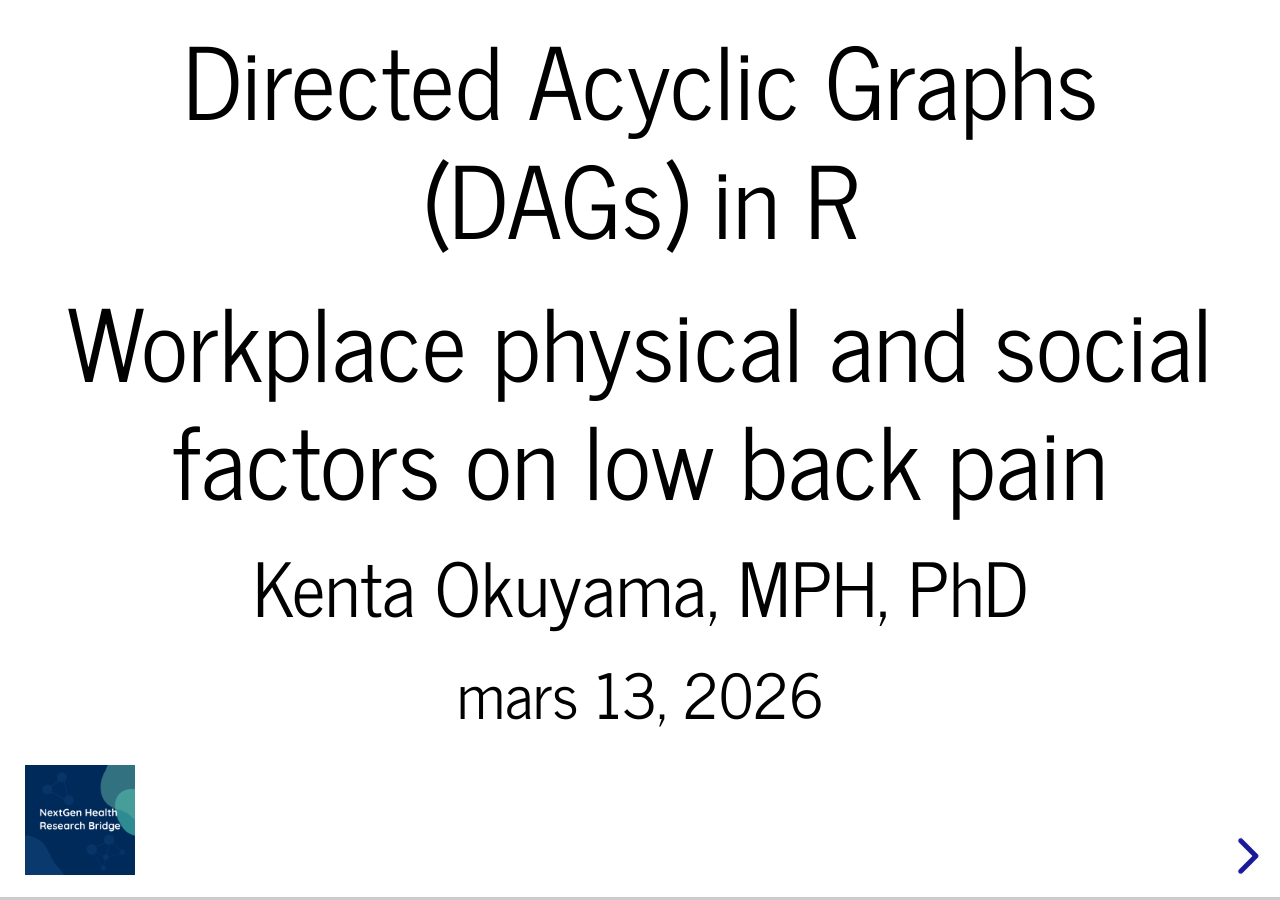
==== commit a01f0f14: "Updated key terms explanation" ====
--- a/slides/dag_workplace_lbp.html
+++ b/slides/dag_workplace_lbp.html
@@ -510,16 +510,23 @@
   <h1 class="subtitle">Workplace physical and social factors on low back
 pain</h1>
   <h2 class="author">Kenta Okuyama, MPH, PhD</h2>
-  <h3 class="date">mars 12, 2026</h3>
+  <h3 class="date">mars 13, 2026</h3>
 </section>
 
 <section id="agenda-40-min" class="slide level2">
 <h2>Agenda (40 min)</h2>
 <ul>
 <li class="fragment">Introduction of DAGs (5 min)</li>
-<li class="fragment">Study example (5 min): workplace physical and
-social factors → low back pain <span class="citation" data-cites="tamekuni2026">(Tamekuni et al. 2026)</span></li>
-<li class="fragment">Hands-on: build a DAG in R (25-30 min)</li>
+<li class="fragment">Study example (5 min)
+<ul>
+<li class="fragment">Workplace physical and social factors → low back
+pain <span class="citation" data-cites="tamekuni2026">(Tamekuni et al.
+2026)</span></li>
+</ul></li>
+<li class="fragment">Hands-on
+<ul>
+<li class="fragment">Build a DAG in R (25-30 min)</li>
+</ul></li>
 <li class="fragment">Q&amp;A</li>
 </ul>
 </section>
@@ -532,33 +539,38 @@
 <li class="fragment">decide what to (and what not to) adjust for</li>
 <li class="fragment">communicate analysis decisions transparently</li>
 </ul>
-<p><small> Core references for causal diagrams in epidemiology: <span class="citation" data-cites="greenland1999 shrier2008 hernan2020">(Greenland, Pearl, and
+<p><small> <span class="citation" data-cites="greenland1999 shrier2008 hernan2020">(Greenland, Pearl, and
 Robins 1999; Shrier and Platt 2008; Hernán and Robins 2020)</span>
 </small></p>
 </section>
 <section id="key-terms---confounder" class="slide level2">
 <h2>Key terms - confounder</h2>
 <ul>
-<li class="fragment">Common cause of exposure &amp; outcome</li>
-</ul>
+<li class="fragment">Common cause of exposure and outcome</li>
+</ul>
+<p><img role="img" src="[data-uri]" width="75%" /></p>
 </section>
 <section id="key-terms---mediator" class="slide level2">
 <h2>Key terms - mediator</h2>
 <ul>
-<li class="fragment">Lies on the causal pathway</li>
-</ul>
+<li class="fragment">Lies on the causal pathway between exposure and
+outcome</li>
+</ul>
+<p><img role="img" src="[data-uri]" width="75%" /></p>
 </section>
 <section id="key-terms---collider" class="slide level2">
 <h2>Key terms - collider</h2>
 <ul>
 <li class="fragment">Common effect of two variables</li>
 </ul>
+<p><img role="img" src="[data-uri]" width="75%" /></p>
 </section>
 <section id="key-terms---effect-modifier" class="slide level2">
 <h2>Key terms - effect modifier</h2>
 <ul>
 <li class="fragment">Modify the effect of exposure on outcome</li>
 </ul>
+<p><img role="img" src="[data-uri]" width="75%" /></p>
 </section>
 <section id="adjustment-rules-for-total-effect" class="slide level2">
 <h2>Adjustment rules (for total effect)</h2>
@@ -572,12 +584,27 @@
 </section>
 <section id="why-adjust-for-confounders" class="slide level2">
 <h2>Why “adjust for confounders”?</h2>
+<p><img role="img" src="[data-uri]" width="75%" /></p>
+</section>
+<section id="why-adjust-for-confounders-1" class="slide level2">
+<h2>Why “adjust for confounders”?</h2>
+<p><img role="img" src="[data-uri]" width="75%" /></p>
 </section>
 <section id="why-not-adjust-for-mediators" class="slide level2">
 <h2>Why not “adjust for mediators”?</h2>
+<p><img role="img" src="[data-uri]" width="75%" /></p>
+</section>
+<section id="why-not-adjust-for-mediators-1" class="slide level2">
+<h2>Why not “adjust for mediators”?</h2>
+<p><img role="img" src="[data-uri]" width="75%" /></p>
 </section>
 <section id="why-not-adjust-for-colliders" class="slide level2">
 <h2>Why not “adjust for colliders”?</h2>
+<p><img role="img" src="[data-uri]" width="75%" /></p>
+</section>
+<section id="why-not-adjust-for-colliders-1" class="slide level2">
+<h2>Why not “adjust for colliders”?</h2>
+<p><img role="img" src="[data-uri]" width="75%" /></p>
 </section>
 <section id="building-a-dag" class="slide level2">
 <h2>Building a DAG</h2>
@@ -644,7 +671,7 @@
 <h2>DAG 1</h2>
 <div class="sourceCode" id="cb2"><pre class="sourceCode r"><code class="sourceCode r"><span id="cb2-1"><a href="#cb2-1" aria-hidden="true" tabindex="-1"></a><span class="fu">ggdag</span>(g1, <span class="at">text =</span> <span class="cn">FALSE</span>, <span class="at">use_labels =</span> <span class="st">&quot;label&quot;</span>) <span class="sc">+</span></span>
 <span id="cb2-2"><a href="#cb2-2" aria-hidden="true" tabindex="-1"></a>  <span class="fu">theme_dag</span>()</span></code></pre></div>
-<p><img role="img" src="[data-uri]" width="75%" /></p>
+<p><img role="img" src="[data-uri]" width="75%" /></p>
 </section>
 <section id="add-socio-demographic-factors" class="slide level2">
 <h2>Add socio-demographic factors</h2>
@@ -677,7 +704,7 @@
 <h2>DAG 2</h2>
 <div class="sourceCode" id="cb4"><pre class="sourceCode r"><code class="sourceCode r"><span id="cb4-1"><a href="#cb4-1" aria-hidden="true" tabindex="-1"></a><span class="fu">ggdag</span>(g2, <span class="at">text =</span> <span class="cn">FALSE</span>, <span class="at">use_labels =</span> <span class="st">&quot;label&quot;</span>) <span class="sc">+</span></span>
 <span id="cb4-2"><a href="#cb4-2" aria-hidden="true" tabindex="-1"></a>  <span class="fu">theme_dag</span>()</span></code></pre></div>
-<p><img role="img" src="[data-uri]" width="75%" /></p>
+<p><img role="img" src="[data-uri]" width="75%" /></p>
 </section>
 <section id="add-lifestyle-factors" class="slide level2">
 <h2>Add lifestyle factors</h2>
@@ -719,7 +746,7 @@
 <h2>DAG 3</h2>
 <div class="sourceCode" id="cb6"><pre class="sourceCode r"><code class="sourceCode r"><span id="cb6-1"><a href="#cb6-1" aria-hidden="true" tabindex="-1"></a><span class="fu">ggdag</span>(g3, <span class="at">text =</span> <span class="cn">FALSE</span>, <span class="at">use_labels =</span> <span class="st">&quot;label&quot;</span>) <span class="sc">+</span></span>
 <span id="cb6-2"><a href="#cb6-2" aria-hidden="true" tabindex="-1"></a>  <span class="fu">theme_dag</span>()</span></code></pre></div>
-<p><img role="img" src="[data-uri]" width="75%" /></p>
+<p><img role="img" src="[data-uri]" width="75%" /></p>
 </section>
 <section id="add-the-remaining-variables" class="slide level2">
 <h2>Add the remaining variables</h2>
@@ -770,7 +797,7 @@
 <h2>DAG 4</h2>
 <div class="sourceCode" id="cb8"><pre class="sourceCode r"><code class="sourceCode r"><span id="cb8-1"><a href="#cb8-1" aria-hidden="true" tabindex="-1"></a><span class="fu">ggdag</span>(g4, <span class="at">text =</span> <span class="cn">FALSE</span>, <span class="at">use_labels =</span> <span class="st">&quot;label&quot;</span>) <span class="sc">+</span></span>
 <span id="cb8-2"><a href="#cb8-2" aria-hidden="true" tabindex="-1"></a>  <span class="fu">theme_dag</span>()</span></code></pre></div>
-<p><img role="img" src="[data-uri]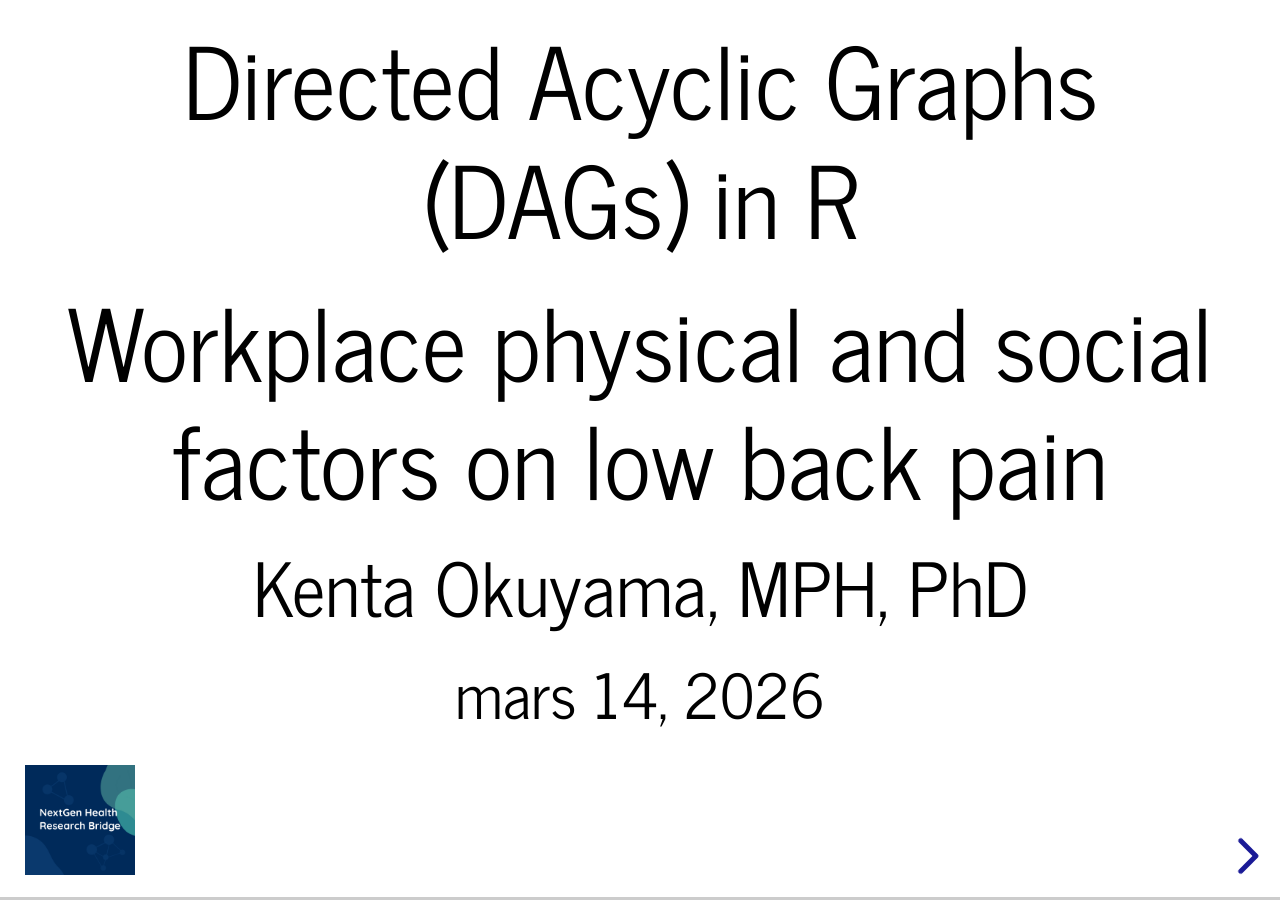
==== commit 6d4e8826: "Basic slides ready" ====
--- a/slides/dag_workplace_lbp.html
+++ b/slides/dag_workplace_lbp.html
@@ -486,7 +486,7 @@
 }
 </style>
 
-    <style type="text/css">.reveal .title-slide .subtitle {font-size: 0.65em;font-weight: 400;}.reveal section.refs-slide #refs {font-size: 0.70em;line-height: 1.15;max-height: 600px;overflow-y: auto;padding-right: 12px;}.reveal::after {content: "";position: fixed;bottom: 25px;left: 25px;width: 110px;height: 110px;background-image: url([data-uri]);background-size: contain;background-repeat: no-repeat;z-index: 100;}</style>
+    <style type="text/css">.reveal .title-slide .subtitle {font-size: 0.65em;font-weight: 400;}.reveal section.refs-slide #refs {font-size: 0.60em;line-height: 1.15;max-height: 600px;overflow-y: auto;padding-right: 12px;}.reveal::after {content: "";position: fixed;bottom: 25px;left: 25px;width: 110px;height: 110px;background-image: url([data-uri]);background-size: contain;background-repeat: no-repeat;z-index: 100;}</style>
     <script>// Pandoc 2.9 adds attributes on both header and div. We remove the former (to
 // be compatible with the behavior of Pandoc < 2.8).
 document.addEventListener('DOMContentLoaded', function(e) {
@@ -510,7 +510,7 @@
   <h1 class="subtitle">Workplace physical and social factors on low back
 pain</h1>
   <h2 class="author">Kenta Okuyama, MPH, PhD</h2>
-  <h3 class="date">mars 13, 2026</h3>
+  <h3 class="date">mars 14, 2026</h3>
 </section>
 
 <section id="agenda-40-min" class="slide level2">
@@ -523,9 +523,9 @@
 pain <span class="citation" data-cites="tamekuni2026">(Tamekuni et al.
 2026)</span></li>
 </ul></li>
-<li class="fragment">Hands-on
-<ul>
-<li class="fragment">Build a DAG in R (25-30 min)</li>
+<li class="fragment">Hands-on (25-30 min)
+<ul>
+<li class="fragment">Build a DAG in R</li>
 </ul></li>
 <li class="fragment">Q&amp;A</li>
 </ul>
@@ -548,7 +548,7 @@
 <ul>
 <li class="fragment">Common cause of exposure and outcome</li>
 </ul>
-<p><img role="img" src="[data-uri]" width="75%" /></p>
+<p><img role="img" src="[data-uri]" width="75%" /></p>
 </section>
 <section id="key-terms---mediator" class="slide level2">
 <h2>Key terms - mediator</h2>
@@ -556,21 +556,21 @@
 <li class="fragment">Lies on the causal pathway between exposure and
 outcome</li>
 </ul>
-<p><img role="img" src="[data-uri]" width="75%" /></p>
+<p><img role="img" src="[data-uri]" width="75%" /></p>
 </section>
 <section id="key-terms---collider" class="slide level2">
 <h2>Key terms - collider</h2>
 <ul>
 <li class="fragment">Common effect of two variables</li>
 </ul>
-<p><img role="img" src="[data-uri]" width="75%" /></p>
+<p><img role="img" src="[data-uri]" width="75%" /></p>
 </section>
 <section id="key-terms---effect-modifier" class="slide level2">
 <h2>Key terms - effect modifier</h2>
 <ul>
 <li class="fragment">Modify the effect of exposure on outcome</li>
 </ul>
-<p><img role="img" src="[data-uri]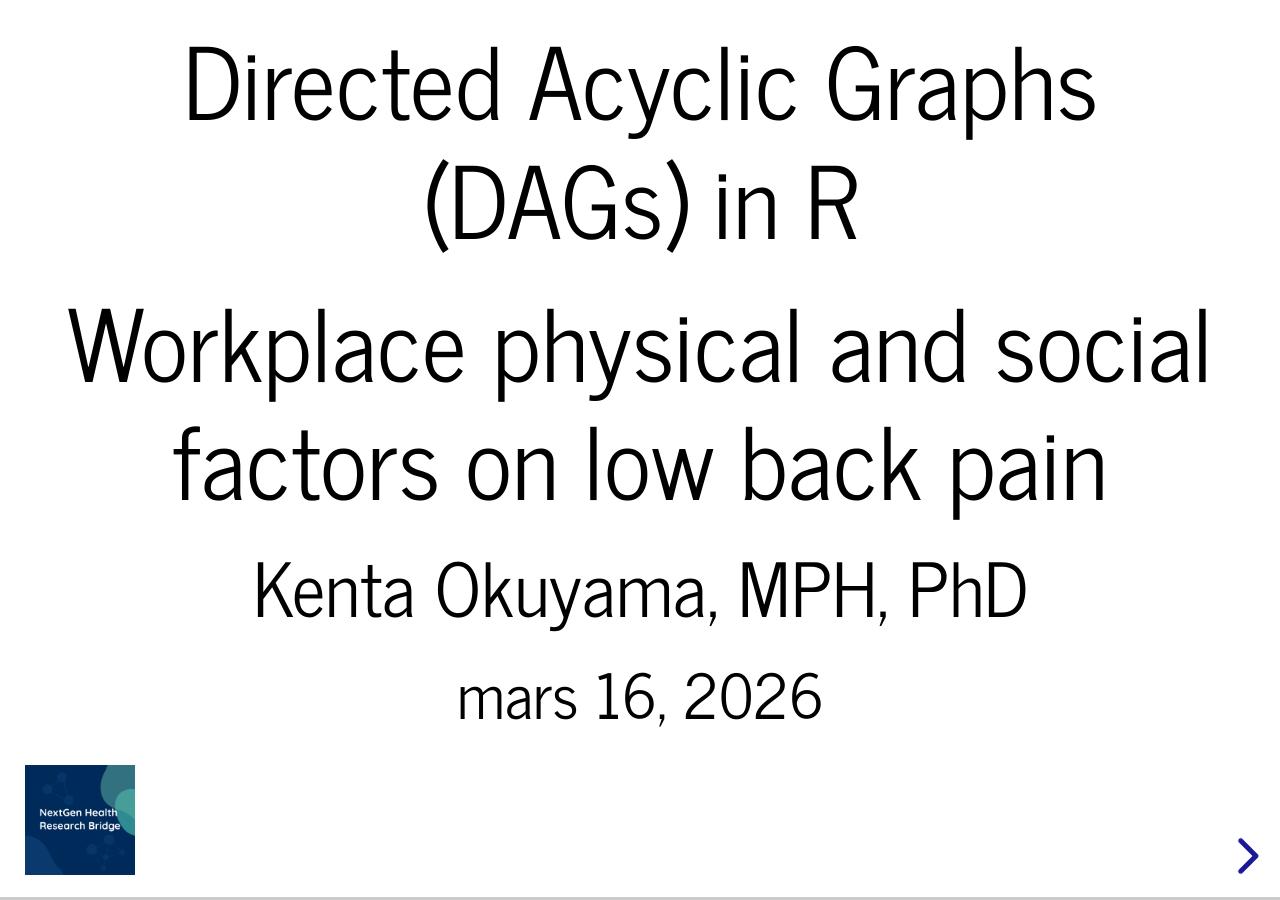
==== commit 2e30f98a: "Presentable slides ready" ====
--- a/slides/dag_workplace_lbp.html
+++ b/slides/dag_workplace_lbp.html
@@ -486,7 +486,7 @@
 }
 </style>
 
-    <style type="text/css">.reveal .title-slide .subtitle {font-size: 0.65em;font-weight: 400;}.reveal section.refs-slide #refs {font-size: 0.60em;line-height: 1.15;max-height: 600px;overflow-y: auto;padding-right: 12px;}.reveal::after {content: "";position: fixed;bottom: 25px;left: 25px;width: 110px;height: 110px;background-image: url([data-uri]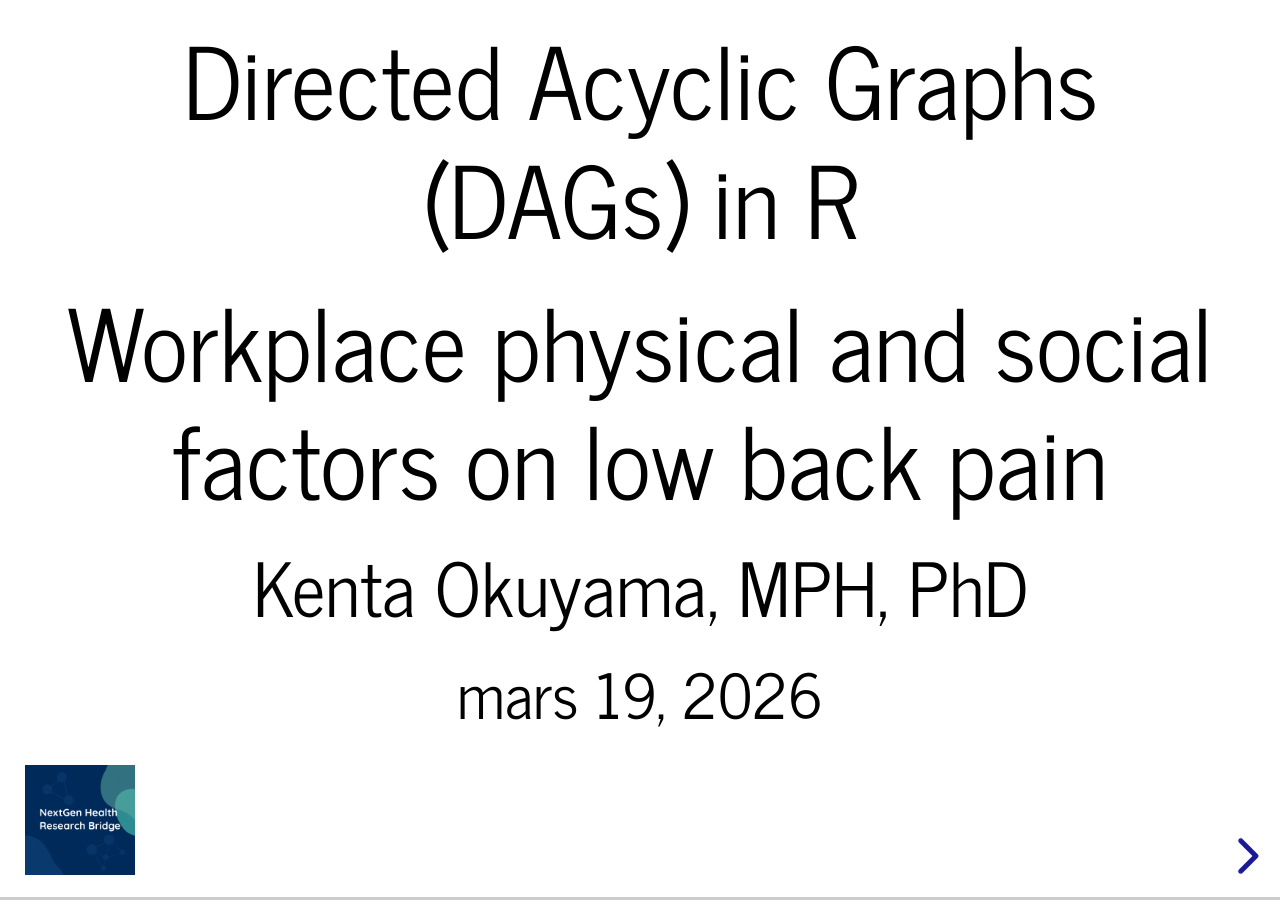
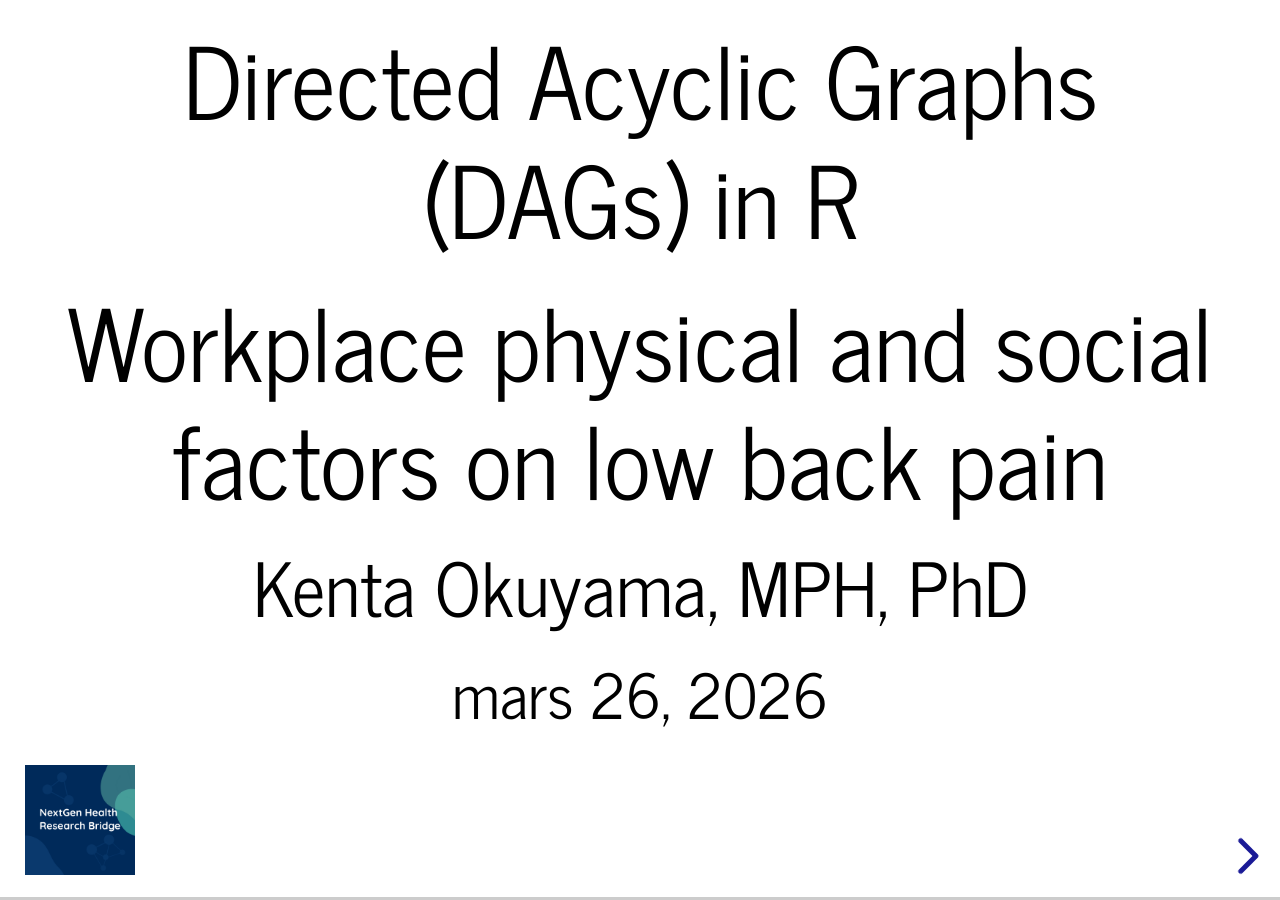
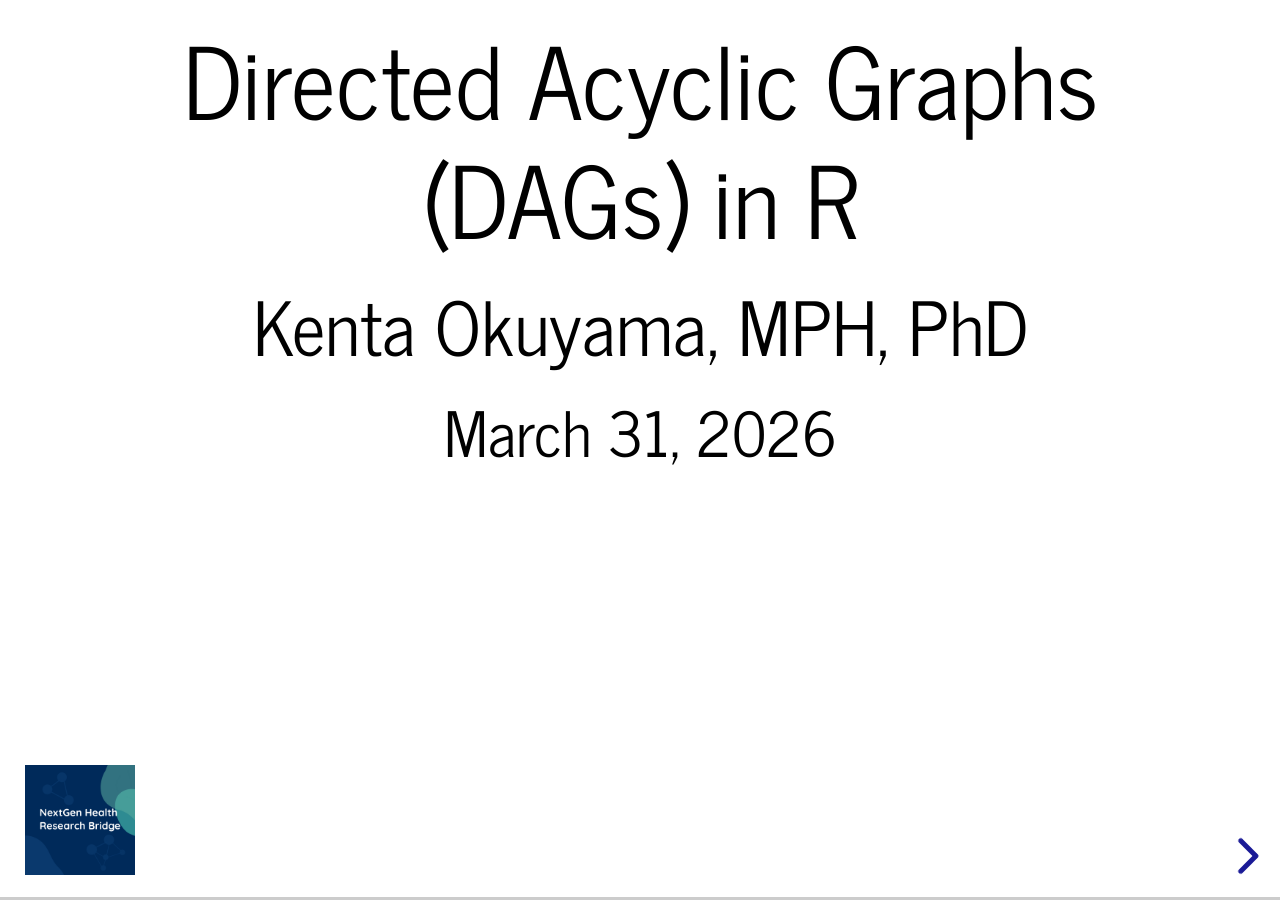
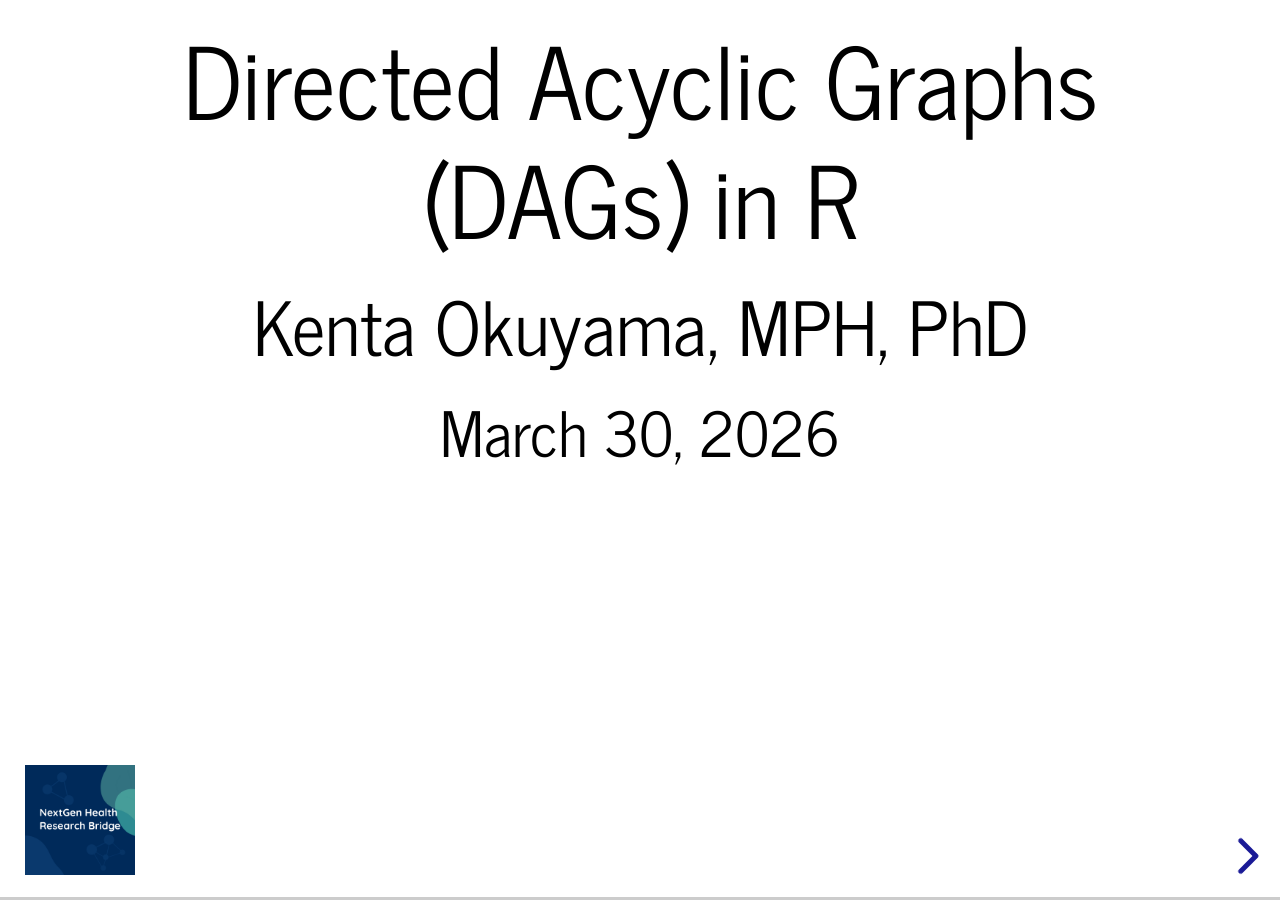
